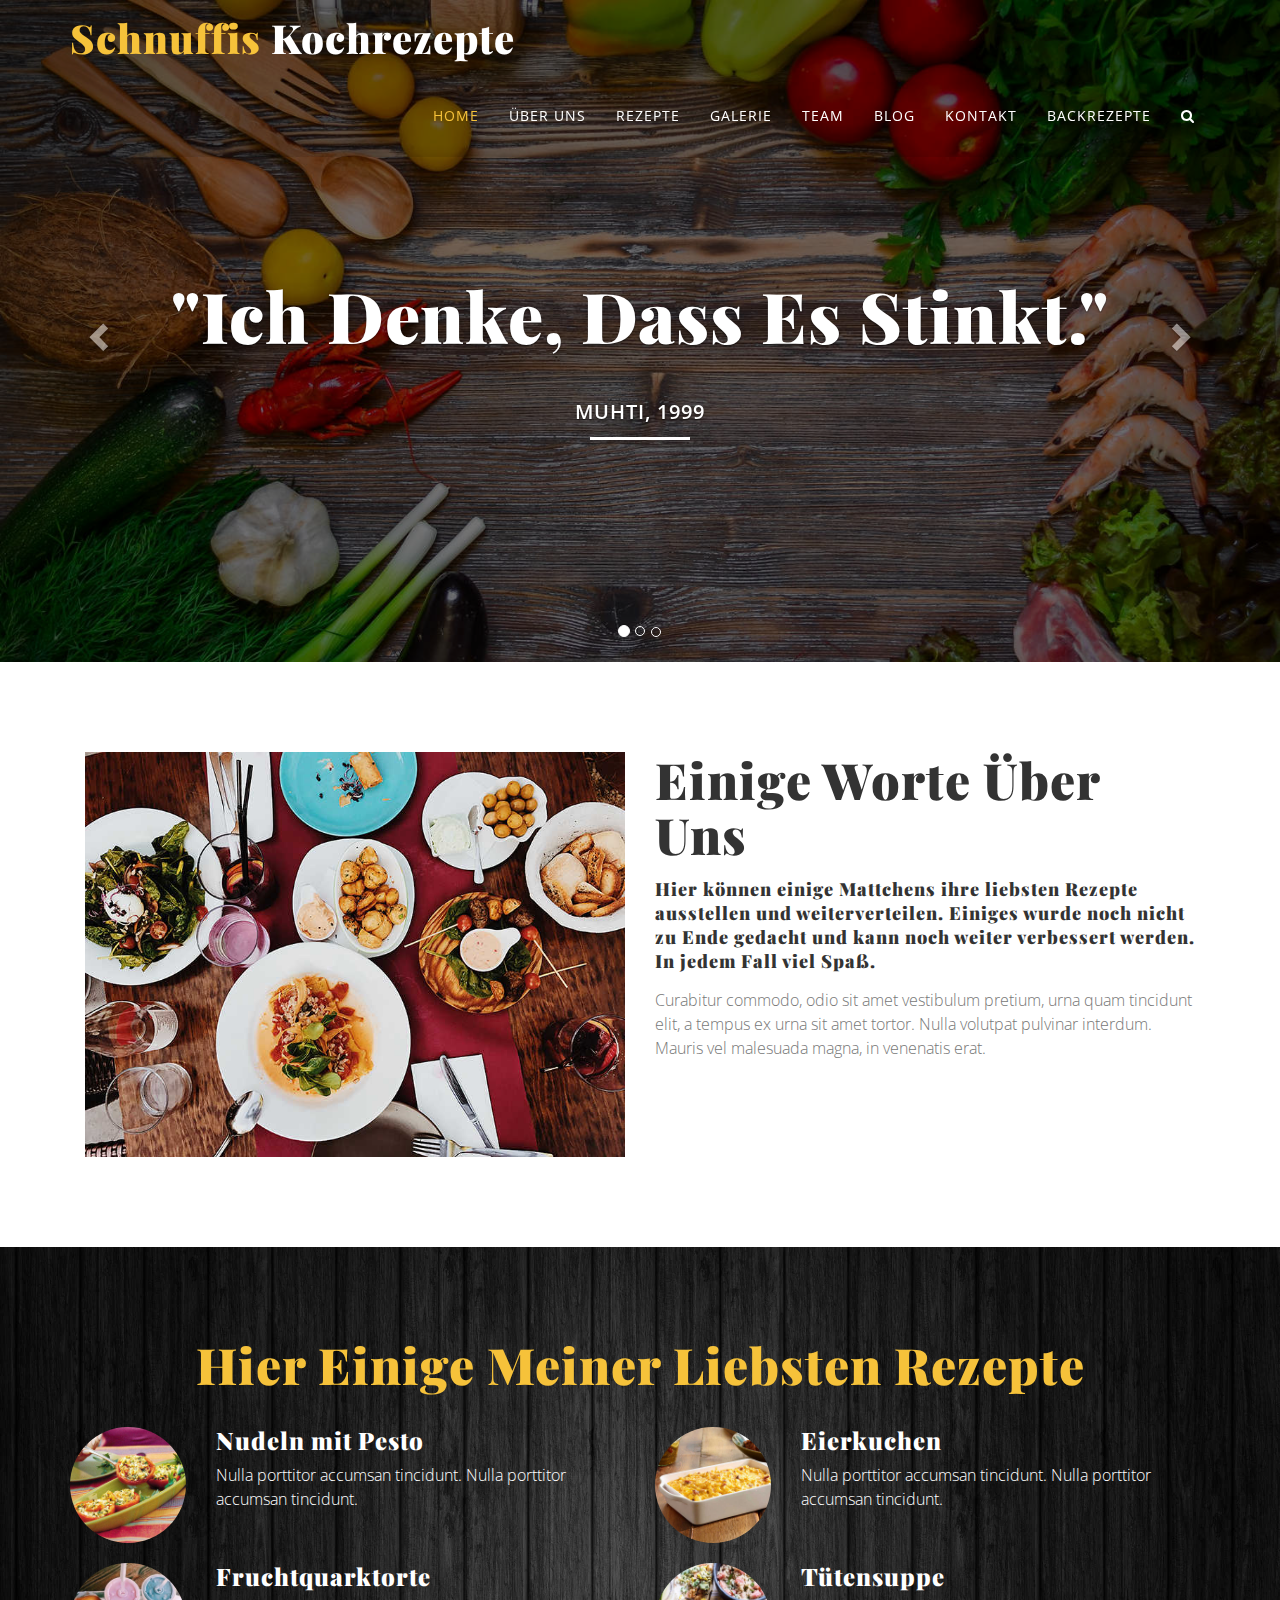
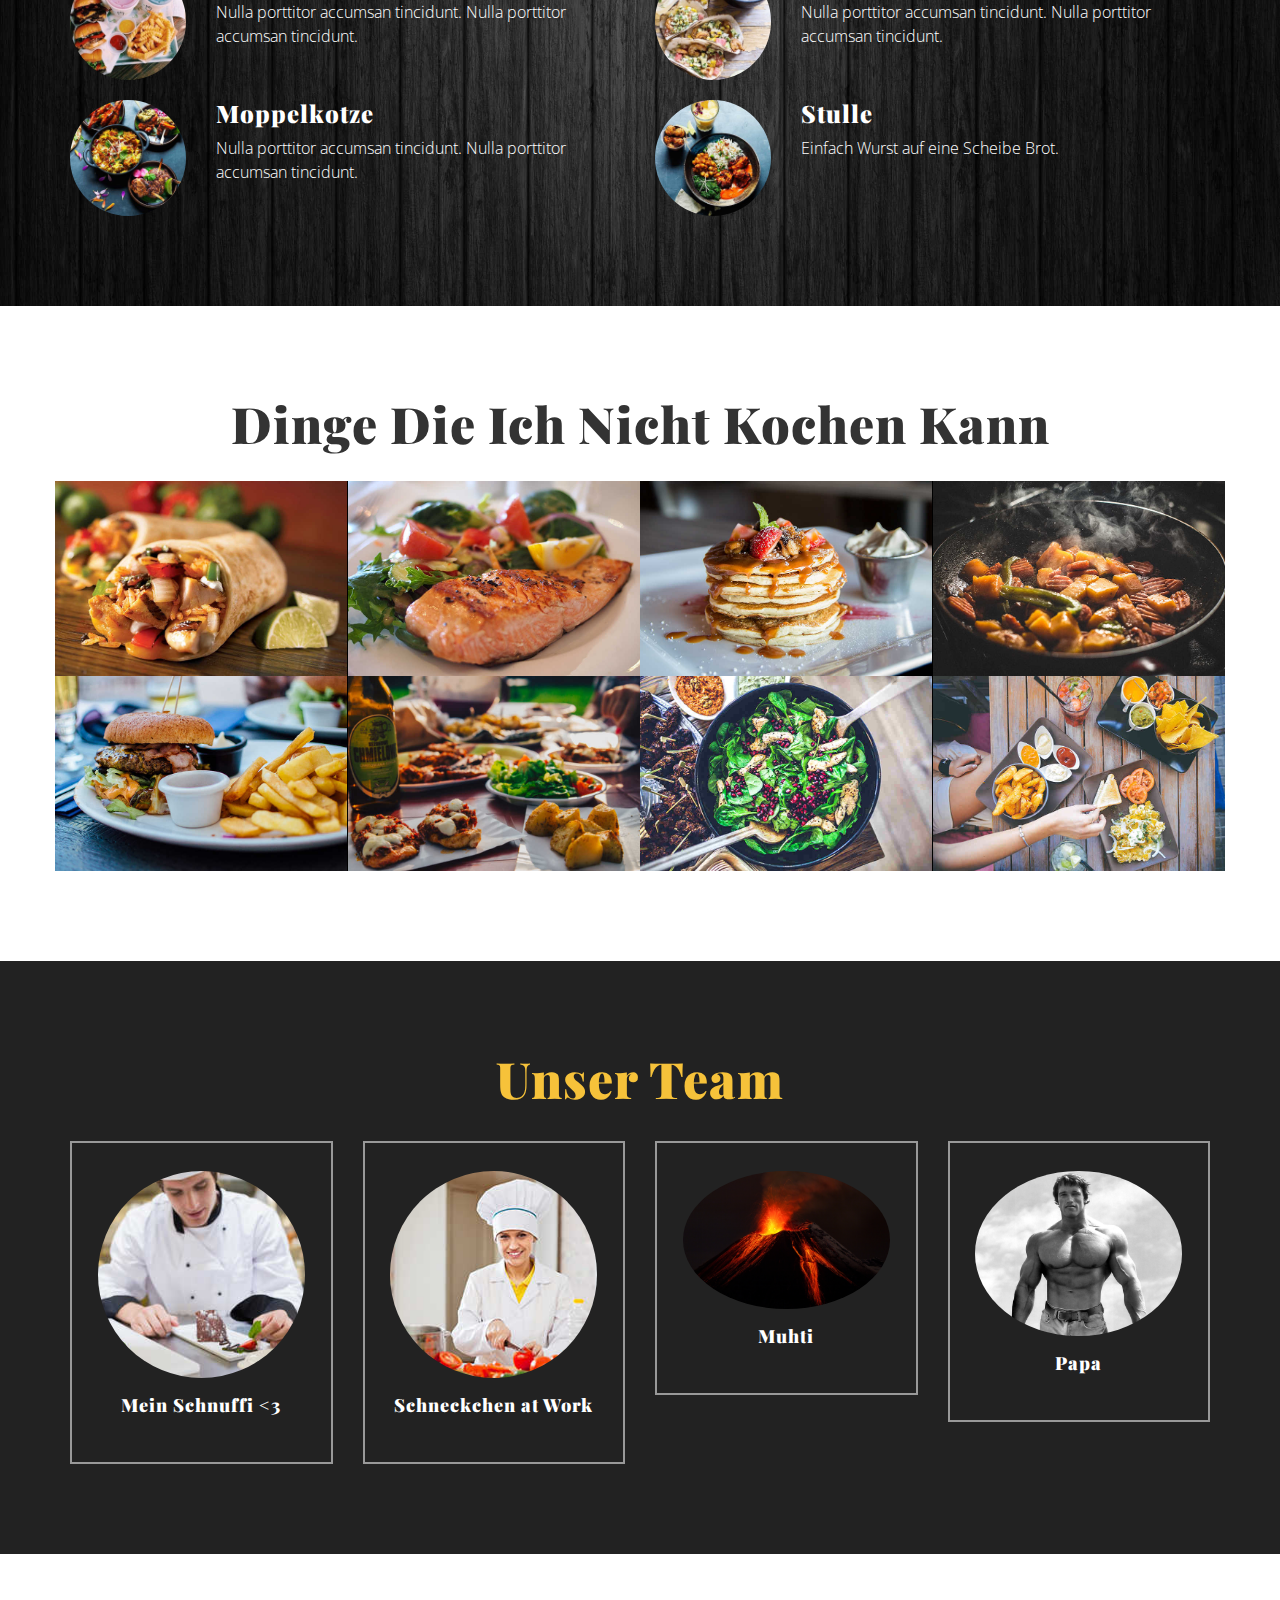
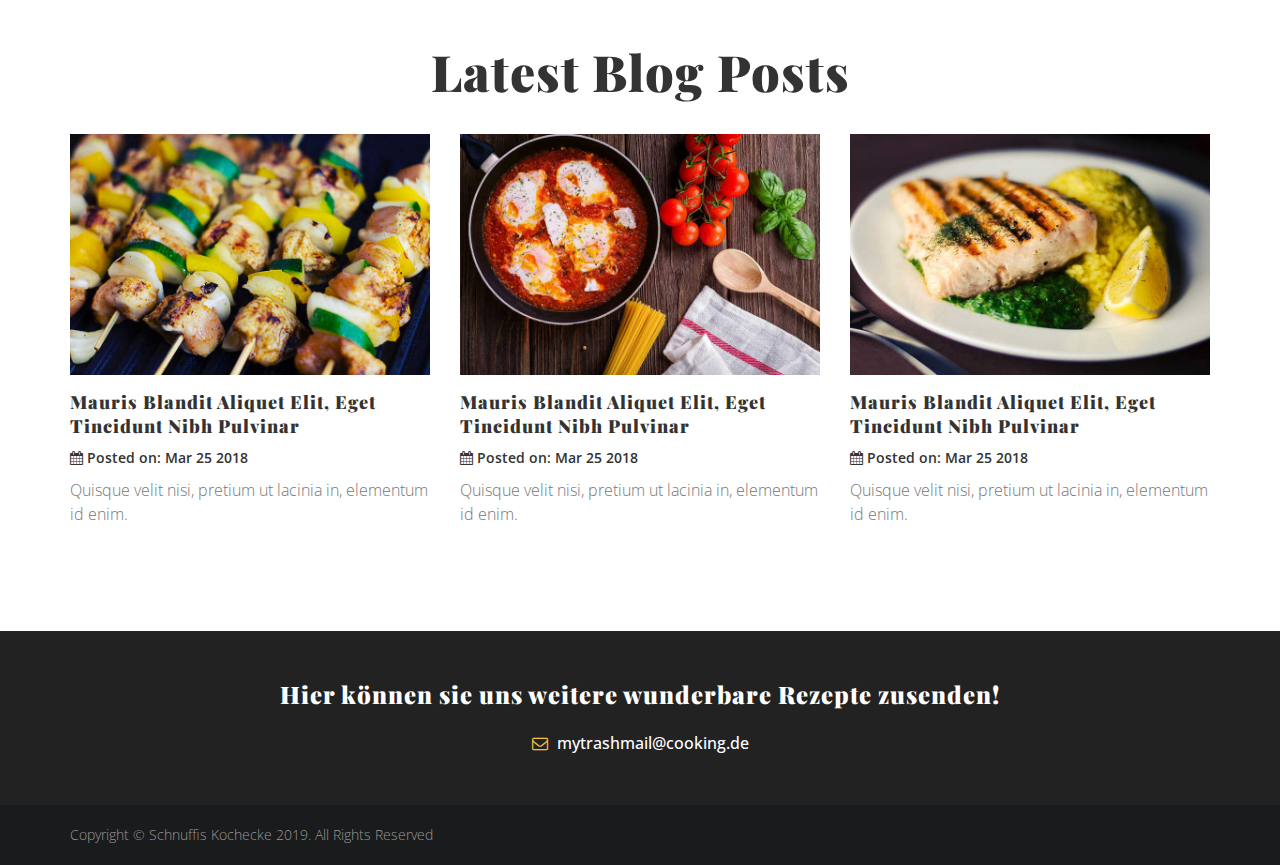
==== index.html @ 95355a42 "Added Backrezepte page" ====
<!--
Template Name: Cooking Master
Template URL: cooking-class-template-free-download-cooking-school-website
Title: Cooking class template free download for your cooking school website
Description: Cooking class template free download for your cooking school website. Explore the best cooking school website templates and showcase your cooking classes.
Keyword: cooking class template free, cooking website templates free download, recipe website template, food recipes website templates, bootstrap recipe template free
Author URI: https://bootstrapwebtemplates.com/
Tags: cooking recipes, cookbook, healthy cooking, cooking school, cooking classes, culinary school, culinary classes, cook school
License: Creative Commons Attribution 3.0 Unported
License URL: http://creativecommons.org/licenses/by/3.0
-->

<!doctype html>

    <head>
        <meta charset="utf-8">
        <meta http-equiv="X-UA-Compatible" content="IE=edge,chrome=1">
        <title>Schnuffis Kochrezepte</title>
        <meta name="description" content="">
        <meta name="viewport" content="width=device-width, initial-scale=1">
        <link rel="apple-touch-icon" href="apple-touch-icon.png">

        <!--Google fonts Link-->
        <link href="https://fonts.googleapis.com/css?family=Open+Sans:300,400,600,700,800|Playfair+Display:400,700,900" rel="stylesheet">

        <link rel="stylesheet" href="css/font-awesome.min.css">
        <link rel="stylesheet" href="css/bootstrap.min.css">

        <!--Theme custom css -->
        <link rel="stylesheet" href="css/style.css">

    </head>
    
    <body id="page-top">
        
        <nav id="mainNav" class="navbar navbar-default navbar-fixed-top">
        <div class="container">

            <div class="navbar-header">
                <button type="button" class="navbar-toggle collapsed" data-toggle="collapse" data-target="#bs-example-navbar-collapse-1">
                    <span class="sr-only">Toggle navigation</span> <i class="fa fa-bars"></i>
                </button>
                <a class="navbar-brand page-scroll" href="#page-top"><span>Schnuffis</span> Kochrezepte</a>
            </div>

            <div class="collapse navbar-collapse" id="bs-example-navbar-collapse-1">
                <ul class="nav navbar-nav navbar-right">
                    <li class="active"><a class="page-scroll" href="#home">Home</a></li>
                    <li><a class="page-scroll" href="#about">Über uns</a></li>
                    <li><a class="page-scroll" href="#recipes">Rezepte</a></li>
                    <li><a class="page-scroll" href="#gallery">Galerie</a></li>
                    <li><a class="page-scroll" href="#team">Team</a></li>
                    <li><a class="page-scroll" href="#blog">Blog</a></li>
                    <li><a class="page-scroll" href="#contact">Kontakt</a></li>
                    <li><a class="page-scroll" href="hinnerichs.com/Backrezepte">Backrezepte</a></li>
                    <li>
                        <a href="#"  data-toggle="dropdown" role="button" aria-haspopup="true" aria-expanded="false">
                            <span class="fa fa-search"></span></a>
                        <ul class="dropdown-menu search">
                            <li>
                                <form class="navbar-form" role="search">
                                    <div class="form-group">
                                        <input type="text" class="form-control" placeholder="Search">
                                    </div>
                                </form>
                            </li>
                        </ul>
                    </li>
                </ul>
            </div>
        </div>
    </nav>

    <section id="home" class="home">
        <div class="overlay">
            <div id="myCarousel" class="carousel slide" data-ride="carousel">
              <ol class="carousel-indicators">
                <li data-target="#myCarousel" data-slide-to="0" class="active"></li>
                <li data-target="#myCarousel" data-slide-to="1"></li>
                <li data-target="#myCarousel" data-slide-to="2"></li>
              </ol>

              <div class="carousel-inner">
                <div class="item active">
                  <div class="carousel-caption">
                    <h1 class="text-capitalize">"Ich denke, dass es stinkt."</h1>
                    <p class="text-uppercase">Muhti, 1999</p>
                  </div>
                </div>

                <div class="item">
                  <div class="carousel-caption">
                    <h1 class="text-capitalize">"Bist du dir da sicher?"</h1>
                    <p class="text-uppercase">Der Jüngere, 2005</p>
                  </div>
                </div>

                <div class="item">
                  <div class="carousel-caption">
                    <h1 class="text-capitalize">"Ja."</h1>
                    <p class="text-uppercase">Muhti, 2006</p>
                  </div>
                </div>
              </div>

              <a class="left carousel-control" href="#myCarousel" data-slide="prev">
                <span class="glyphicon glyphicon-chevron-left"></span>
                <span class="sr-only">Previous</span>
              </a>
              <a class="right carousel-control" href="#myCarousel" data-slide="next">
                <span class="glyphicon glyphicon-chevron-right"></span>
                <span class="sr-only">Next</span>
              </a>
            </div>   
        </div>
    </section>

    <section id="about" class="about bwt-90">
        <div class="container">
           <div class="col-md-6">
             <img src="images/about-img.jpg" class="img-responsive" >
           </div>
           <div class="col-md-6 bwt-offset-lg-top-0 bwt-offset-md-top-0 bwt-offset-xxs-top-30">
              <h1 class="title">Einige Worte über uns</h1> 
              <h4>Hier können einige Mattchens ihre liebsten Rezepte ausstellen und weiterverteilen. Einiges wurde noch nicht zu Ende gedacht und kann noch weiter verbessert werden. In jedem Fall viel Spaß.</h4>
              <p>Curabitur commodo, odio sit amet vestibulum pretium, urna quam tincidunt elit, a tempus ex urna sit amet tortor. Nulla volutpat pulvinar interdum. Mauris vel malesuada magna, in venenatis erat.</p>
           </div>
        </div>
    </section>
    
    <section id="recipes" class="recipes bwt-90">
        <div class="container text-center">
          <h1 class="title yellow">Hier einige meiner liebsten Rezepte</h1>
          <div class="row">
            <div class="col-sm-6 col-md-6 text-sm-left text-md-left text-lg-left bwt-offset-top-20">
              <div class="row">
                <div class="col-sm-4 col-md-3"><img src="images/recipes-1.jpg" class="img-responsive img-circle" ></div>
                <div class="col-sm-8 col-md-9">
                  <h3>Nudeln mit Pesto</h3>
                  <p>Nulla porttitor accumsan tincidunt. Nulla porttitor accumsan tincidunt.</p>
                </div>
              </div>
            </div>
            <div class="col-sm-6 col-md-6 text-sm-left text-md-left text-lg-left bwt-offset-top-20">
              <div class="row">
                <div class="col-sm-4 col-md-3"><img src="images/recipes-2.jpg" class="img-responsive img-circle" ></div>
                <div class="col-sm-8 col-md-9">
                  <h3>Eierkuchen</h3>
                  <p>Nulla porttitor accumsan tincidunt. Nulla porttitor accumsan tincidunt.</p>
                </div>
              </div>
            </div>
            <div class="col-sm-6 col-md-6 text-sm-left text-md-left text-lg-left bwt-offset-top-20">
              <div class="row">
                <div class="col-sm-4 col-md-3"><img src="images/recipes-3.jpg" class="img-responsive img-circle" ></div>
                <div class="col-sm-8 col-md-9">
                  <h3>Fruchtquarktorte</h3>
                  <p>Nulla porttitor accumsan tincidunt. Nulla porttitor accumsan tincidunt.</p>
                </div>
              </div>
            </div>
            <div class="col-sm-6 col-md-6 text-sm-left text-md-left text-lg-left bwt-offset-top-20">
              <div class="row">
                <div class="col-sm-4 col-md-3"><img src="images/recipes-4.jpg" class="img-responsive img-circle" ></div>
                <div class="col-sm-8 col-md-9">
                  <h3>Tütensuppe</h3>
                  <p>Nulla porttitor accumsan tincidunt. Nulla porttitor accumsan tincidunt.</p>
                </div>
              </div>
            </div>
            <div class="col-sm-6 col-md-6 text-sm-left text-md-left text-lg-left bwt-offset-top-20">
              <div class="row">
                <div class="col-sm-4 col-md-3"><img src="images/recipes-5.jpg" class="img-responsive img-circle" ></div>
                <div class="col-sm-8 col-md-9">
                  <h3>Moppelkotze</h3>
                  <p>Nulla porttitor accumsan tincidunt. Nulla porttitor accumsan tincidunt.</p>
                </div>
              </div>
            </div>
            <div class="col-sm-6 col-md-6 text-sm-left text-md-left text-lg-left bwt-offset-top-20">
              <div class="row">
                <div class="col-sm-4 col-md-3"><img src="images/recipes-6.jpg" class="img-responsive img-circle" ></div>
                <div class="col-sm-8 col-md-9">
                  <h3>Stulle</h3>
                  <p>Einfach Wurst auf eine Scheibe Brot.</p>
                </div>
              </div>
            </div>
          </div>
        </div>
    </section>

    <section id="gallery" class="gallery bwt-90">
        <div class="container text-center">
           <h1 class="title">Dinge die ich nicht kochen kann</h1>
           <div class="row bwt-offset-top-30">
             <div class="col-xs-6 col-sm-3 col-md-3">
               <div class="row bwt-relative">
                 <a href="images/gallery-1.jpg" rel="lightbox">
                   <img src="images/gallery-1.jpg" class="img-responsive" >
                   <i class="fa fa-search-plus bwt-center-absolute"></i>
                 </a>
               </div>
            </div>
             <div class="col-xs-6 col-sm-3 col-md-3">
               <div class="row bwt-relative">
                 <a href="images/gallery-2.jpg" rel="lightbox">
                   <img src="images/gallery-2.jpg" class="img-responsive" >
                   <i class="fa fa-search-plus bwt-center-absolute"></i>
                 </a>
               </div>
            </div>
             <div class="col-xs-6 col-sm-3 col-md-3">
               <div class="row bwt-relative">
                 <a href="images/gallery-3.jpg" rel="lightbox">
                   <img src="images/gallery-3.jpg" class="img-responsive" >
                   <i class="fa fa-search-plus bwt-center-absolute"></i>
                 </a>
               </div>
            </div>
             <div class="col-xs-6 col-sm-3 col-md-3">
               <div class="row bwt-relative">
                 <a href="images/gallery-4.jpg" rel="lightbox">
                   <img src="images/gallery-4.jpg" class="img-responsive" >
                   <i class="fa fa-search-plus bwt-center-absolute"></i>
                 </a>
               </div>
            </div>
             <div class="col-xs-6 col-sm-3 col-md-3">
               <div class="row bwt-relative">
                 <a href="images/gallery-5.jpg" rel="lightbox">
                   <img src="images/gallery-5.jpg" class="img-responsive" >
                   <i class="fa fa-search-plus bwt-center-absolute"></i>
                 </a>
               </div>
            </div>
             <div class="col-xs-6 col-sm-3 col-md-3">
               <div class="row bwt-relative">
                 <a href="images/gallery-6.jpg" rel="lightbox">
                   <img src="images/gallery-6.jpg" class="img-responsive" >
                   <i class="fa fa-search-plus bwt-center-absolute"></i>
                 </a>
               </div>
            </div>
             <div class="col-xs-6 col-sm-3 col-md-3">
               <div class="row bwt-relative">
                 <a href="images/gallery-7.jpg" rel="lightbox">
                   <img src="images/gallery-7.jpg" class="img-responsive" >
                   <i class="fa fa-search-plus bwt-center-absolute"></i>
                 </a>
               </div>
            </div>
             <div class="col-xs-6 col-sm-3 col-md-3">
               <div class="row bwt-relative">
                 <a href="images/gallery-8.jpg" rel="lightbox">
                   <img src="images/gallery-8.jpg" class="img-responsive" >
                   <i class="fa fa-search-plus bwt-center-absolute"></i>
                 </a>
               </div>
            </div>
           </div>
        </div>
    </section>

    <section id="team" class="team bwt-90">
      <div class="container text-center">
        <h1 class="title yellow">Unser Team</h1>
        <div class="row">
          <div class="col-sm-6 col-md-3 bwt-offset-top-20">
            <div class="teamgrid">
              <div class="image"><img src="images/chef-2.jpg" class="img-responsive img-circle" ></div>
              <h4>Mein Schnuffi <3</h4>
            </div>
          </div>
          <div class="col-sm-6 col-md-3 bwt-offset-top-20">
            <div class="teamgrid">
              <div class="image"><img src="images/chef-4.jpg" class="img-responsive img-circle" ></div>
              <h4>Schneckchen at Work</h4>
            </div>
          </div>
          <div class="col-sm-6 col-md-3 bwt-offset-top-20">
            <div class="teamgrid">
              <div class="image"><img src="images/Muhti.jpg" class="img-responsive img-circle" ></div>
              <h4>Muhti</h4>
            </div>
          </div>
          <div class="col-sm-6 col-md-3 bwt-offset-top-20">
            <div class="teamgrid">
              <div class="image"><img src="images/Papa.jpg" class="img-responsive img-circle" ></div>
              <h4>Papa</h4>
            </div>
          </div>
        </div>
      </div>
    </section>
    
    <section id="blog" class="blog bwt-90">
      <div class="container text-center">
        <h1 class="title">Latest Blog Posts</h1>
        <div class="row">
          <div class="col-sm-4 col-md-4 bwt-offset-top-20">
            <img src="images/blog-1.jpg" class="img-responsive" >
            <div class="info">
            <h4 class="text-capitalize">Mauris blandit aliquet elit, eget tincidunt nibh pulvinar</h4>
            <div class="date"><i class="fa fa-calendar"></i> Posted on: Mar 25 2018 </div>
            <p>Quisque velit nisi, pretium ut lacinia in, elementum id enim.</p>
            </div>
          </div>
          <div class="col-sm-4 col-md-4 bwt-offset-top-20">
            <img src="images/blog-2.jpg" class="img-responsive" >
            <div class="info">
            <h4 class="text-capitalize">Mauris blandit aliquet elit, eget tincidunt nibh pulvinar</h4>
            <div class="date"><i class="fa fa-calendar"></i> Posted on: Mar 25 2018 </div>
            <p>Quisque velit nisi, pretium ut lacinia in, elementum id enim.</p>
            </div>
          </div>
          <div class="col-sm-4 col-md-4 bwt-offset-top-20">
            <img src="images/blog-3.jpg" class="img-responsive" >
            <div class="info">
            <h4 class="text-capitalize">Mauris blandit aliquet elit, eget tincidunt nibh pulvinar</h4>
            <div class="date"><i class="fa fa-calendar"></i> Posted on: Mar 25 2018 </div>
            <p>Quisque velit nisi, pretium ut lacinia in, elementum id enim.</p>
            </div>
          </div>
        </div>
      </div>
    </section>
    
    <section class="bwt-footer bwt-50">
        <div class="container text-center">
            <h3>Hier können sie uns weitere wunderbare Rezepte zusenden!</h3>
            <div class="con">
                <span><i class="fa fa-envelope-o"></i> mytrashmail@cooking.de</span>
            </div>
        </div>
    </section>
    
    <section class="bwt-footer-copyright">
        <div class="container">
            <div class="row">
                <div class="col-md-6 copyright">
                <div class="left-text">Copyright &copy; Schnuffis Kochecke 2019. All Rights Reserved</div>
                </div>
            </div>
        </div>
    </section>
    
    <div class="scrollup">
        <a class="page-scroll" href="#page-top"><i class="fa fa-chevron-up"></i></a>
    </div>
    
  	<script src="js/jquery.min.js"></script>
    <script src="js/bootstrap.min.js"></script>
    <script src="js/jquery.easing.min.js"></script>
    <script src="js/jquery.lightbox.min.js"></script>
	
    </body>
</html>
---- css/style.css ----
/*
Template Name: Cooking Master
Template URL: cooking-class-template-free-download-cooking-school-website
Title: Cooking class template free download for your cooking school website
Description: Cooking class template free download for your cooking school website. Explore the best cooking school website templates and showcase your cooking classes.
Keyword: cooking class template free, cooking website templates free download, recipe website template, food recipes website templates, bootstrap recipe template free
Author URI: https://bootstrapwebtemplates.com/
Tags: cooking recipes, cookbook, healthy cooking, cooking school, cooking classes, culinary school, culinary classes, cook school
License: Creative Commons Attribution 3.0 Unported
License URL: http://creativecommons.org/licenses/by/3.0
*/

/*----*****---- << Table of Contents >> ----*****----*/
/*
01. NORMALIZE CSS
01. CSS RESET
02. GENERAL
03. FORMS & BUTTONS
04. NAVIGATION
05. SECTIONS PADDING TOP BOTTOM
06. SECTIONS PADDING TOP
07. SECTIONS PADDING BOTTOM
08. SECTIONS OFFSETS MARGIN TOP
09. RESPONSIVE TEXT ALIGN SYSTEM
10. RESPONSIVE PULLS SYSTEM
11. BOOTSTRAP GRID ADDONS FOR 5 COLUM
12. DIVIDERS AND SEPRATORS


/*! normalize.css v3.0.3 | MIT License | github.com/necolas/normalize.css */
html {
  font-family: sans-serif;
  -ms-text-size-adjust: 100%;
  -webkit-text-size-adjust: 100%;
}

body {
  margin: 0;
}

article,
aside,
details,
figcaption,
figure,
footer,
header,
hgroup,
main,
menu,
nav,
section,
summary {
  display: block;
}

audio,
canvas,
progress,
video {
  display: inline-block;
  vertical-align: baseline;
}

audio:not([controls]) {
  display: none;
  height: 0;
}

[hidden],
template {
  display: none;
}

a {
  background-color: transparent;
}

a:active,
a:hover {
  outline: 0;
}

abbr[title] {
  border-bottom: 1px dotted;
}

b,
strong {
  font-weight: bold;
}

dfn {
  font-style: italic;
}

h1 {
  font-size: 2em;
  margin: 0.67em 0;
}

mark {
  background: #ff0;
  color: #000;
}

small {
  font-size: 80%;
}

sub,
sup {
  font-size: 75%;
  line-height: 0;
  position: relative;
  vertical-align: baseline;
}

sup {
  top: -0.5em;
}

sub {
  bottom: -0.25em;
}

img {
  border: 0;
}

svg:not(:root) {
  overflow: hidden;
}

figure {
  margin: 1em 40px;
}

hr {
  box-sizing: content-box;
  height: 0;
}

pre {
  overflow: auto;
}

code,
kbd,
pre,
samp {
  font-family: monospace, monospace;
  font-size: 1em;
}

button,
input,
optgroup,
select,
textarea {
  color: inherit;
  font: inherit;
  margin: 0;
}

button {
  overflow: visible;
}

button,
select {
  text-transform: none;
}

button,
html input[type="button"],
input[type="reset"],
input[type="submit"] {
  -webkit-appearance: button;
  cursor: pointer;
}

button[disabled],
html input[disabled] {
  cursor: default;
}

button::-moz-focus-inner,
input::-moz-focus-inner {
  border: 0;
  padding: 0;
}

input {
  line-height: normal;
}

input[type="checkbox"],
input[type="radio"] {
  box-sizing: border-box;
  padding: 0;
}

input[type="number"]::-webkit-inner-spin-button,
input[type="number"]::-webkit-outer-spin-button {
  height: auto;
}

input[type="search"] {
  -webkit-appearance: textfield;
  box-sizing: content-box;
}

input[type="search"]::-webkit-search-cancel-button,
input[type="search"]::-webkit-search-decoration {
  -webkit-appearance: none;
}

html input[type="text"], html input[type="email"]{
  height: 45px;
  padding:0 10px;
  box-sizing:border-box;
  width:100%;
  color:#999;
}

fieldset {
  border: 1px solid #c0c0c0;
  margin: 0 2px;
  padding: 0.35em 0.625em 0.75em;
}

legend {
  border: 0;
  padding: 0;
}

textarea {
  overflow: auto;
  width:100%;
  color:#999;
  padding:10px 10px;
  border:none;
}

optgroup {
  font-weight: bold;
}

table {
  border-collapse: collapse;
  border-spacing: 0;
}

td,
th {
  padding: 0;
}

@media print {
  *,
  *:before,
  *:after {
    background: transparent !important;
    color: #000 !important;
    box-shadow: none !important;
    text-shadow: none !important;
  }
  a,
  a:visited {
    text-decoration: underline;
  }
  a[href]:after {
    content: " (" attr(href) ")";
  }
  abbr[title]:after {
    content: " (" attr(title) ")";
  }
  a[href^="#"]:after,
  a[href^="javascript:"]:after {
    content: "";
  }
  pre,
  blockquote {
    border: 1px solid #999;
    page-break-inside: avoid;
  }
  thead {
    display: table-header-group;
  }
  tr,
  img {
    page-break-inside: avoid;
  }
  img {
    max-width: 100% !important;
  }
  p,
  h2,
  h3 {
    orphans: 3;
    widows: 3;
  }
  h2,
  h3 {
    page-break-after: avoid;
  }
  .navbar {
    display: none;
  }
  .btn > .caret,
  .dropup > .btn > .caret {
    border-top-color: #000 !important;
  }
  .label {
    border: 1px solid #000;
  }
  .table {
    border-collapse: collapse !important;
  }
  .table td,
  .table th {
    background-color: #fff !important;
  }
  .table-bordered th,
  .table-bordered td {
    border: 1px solid #ddd !important;
  }
}

/*CSS RESET ------------------------------------------*/

* {margin: 0px; padding: 0px; box-sizing:border-box;}

html *:first-child {
  margin-top: 0;
}

html *:last-child {
  margin-bottom: 0;
}

a:hover,
a:focus {
  text-decoration: none;
  outline: none;
}

iframe {
  display: block;
}


/* GENERAL * -------------------------- */

body{
  margin:0;
  font-family: 'Open Sans', sans-serif;
  font-weight:300;
  overflow-x:hidden;
  color:#333;
  font-size:14px;
  
}
html,
body {
  height: 100%;
  width: 100%;
}
a {
  -webkit-transition: all 0.35s;
  -moz-transition: all 0.35s;
  transition: all 0.35s;
  color: #3498db;
}
a:hover,
a:focus {
  text-decoration:none;
}
h1,
h2,
h3,
h4,
h5,
h6 {
  font-family: 'Playfair Display', serif;
  font-weight: 900;
  letter-spacing: 1px;
}
p {
  font-size: 16px;
  line-height: 1.5;
  margin-bottom: 15px;
  color:#777;
}


/* FORMS & BUTTONS * -------------------------- */

textarea:focus,
input[type="text"]:focus,
input[type="password"]:focus,
input[type="datetime"]:focus,
input[type="datetime-local"]:focus,
input[type="date"]:focus,
input[type="month"]:focus,
input[type="time"]:focus,
input[type="week"]:focus,
input[type="number"]:focus,
input[type="email"]:focus,
input[type="url"]:focus,
input[type="search"]:focus,
input[type="tel"]:focus,
input[type="color"]:focus,
.uneditable-input:focus,
input:focus {   
  outline: none !important;
  -webkit-box-shadow: none !important;
  -moz-box-shadow: none !important;
  box-shadow: none !important;
}
input[type="text"],
input[type="password"],
input[type="datetime"],
input[type="datetime-local"],
input[type="date"],
input[type="month"],
input[type="time"],
input[type="week"],
input[type="number"],
input[type="email"],
input[type="url"],
input[type="search"],
input[type="tel"],
input[type="color"],
.uneditable-input {
  padding: 15px;
  line-height: 20px;
  height: 50px;
  border:1px solid #ccc;
}
textarea{
  padding: 15px;
  border:1px solid #ccc;
}

.btn {
  border-radius: 2px;
}
.btn-lg, .btn-group-lg>.btn {
    padding: 10px 30px;
    font-size: 16px;
    line-height: 1.7;
}
.btn-primary {
  background:#f6c23a;
  border-color:#e6b229;
  color:#000;
  font-weight:700;
}
.btn-primary:hover, .btn-primary:focus, .btn-primary:active{
  background:#111;
  border-color:#000;
  color:#fff;
}
.btn-rounded {
  border-radius: 5px;
}
.btn-round {
  border-radius: 15px;
}
.btn-ellipse {
  border-radius: 30px;
}

/* SECTIONS PADDING TOP BOTTOM ---------------------------------------------------------*/

.bwt-relative {
  position: relative;
  z-index: 1;
}
.bwt-cover {
  min-height: 100vh;
}
.bwt-left-absolute {
  z-index: 2;
  position: absolute;
  left:0;
  top:0;
}
.bwt-right-absolute {
  z-index: 2;
  position: absolute;
  right:0;
  top:0;
}
.bwt-center-absolute {
  z-index: 2;
  position: absolute;
  left: 50%;
  top: 50%;
  -webkit-transform: translate(-50%, -50%);
  transform: translate(-50%, -50%);
}

.bwt-0 {
  padding-top: 0;
  padding-bottom: 0;
}

.bwt-20 {
  padding-top: 20px;
  padding-bottom: 20px;
}

.bwt-30 {
  padding-top: 30px;
  padding-bottom: 30px;
}

.bwt-35 {
  padding-top: 35px;
  padding-bottom: 35px;
}

.bwt-40 {
  padding-top: 40px;
  padding-bottom: 40px;
}

.bwt-50 {
  padding-top: 50px;
  padding-bottom: 50px;
}

.bwt-60 {
  padding-top: 60px;
  padding-bottom: 60px;
}

.bwt-65 {
  padding-top: 65px;
  padding-bottom: 65px;
}

.bwt-70 {
  padding-top: 70px;
  padding-bottom: 70px;
}

.bwt-80 {
  padding-top: 80px;
  padding-bottom: 80px;
}

.bwt-85 {
  padding-top: 85px;
  padding-bottom: 85px;
}

.bwt-90 {
  padding-top: 90px;
  padding-bottom: 90px;
}

.bwt-95 {
  padding-top: 95px;
  padding-bottom: 95px;
}

.bwt-98 {
  padding-top: 98px;
  padding-bottom: 98px;
}

.bwt-110 {
  padding-top: 110px;
  padding-bottom: 110px;
}

.bwt-120 {
  padding-top: 120px;
  padding-bottom: 120px;
}

.bwt-140 {
  padding-top: 140px;
  padding-bottom: 140px;
}

.bwt-150 {
  padding-top: 150px;
  padding-bottom: 150px;
}

.bwt-165 {
  padding-top: 165px;
  padding-bottom: 165px;
}

.bwt-185 {
  padding-top: 185px;
  padding-bottom: 185px;
}

.bwt-205 {
  padding-top: 205px;
  padding-bottom: 205px;
}

.bwt-254 {
  padding-top: 254px;
  padding-bottom: 254px;
}

.bwt-350 {
  padding-top: 350px;
  padding-bottom: 350px;
}

@media (min-width: 480px) {
  .bwt-xs-0 {
    padding-top: 0;
    padding-bottom: 0;
  }
  .bwt-xs-20 {
    padding-top: 20px;
    padding-bottom: 20px;
  }
  .bwt-xs-30 {
    padding-top: 30px;
    padding-bottom: 30px;
  }
  .bwt-xs-35 {
    padding-top: 35px;
    padding-bottom: 35px;
  }
  .bwt-xs-40 {
    padding-top: 40px;
    padding-bottom: 40px;
  }
  .bwt-xs-50 {
    padding-top: 50px;
    padding-bottom: 50px;
  }
  .bwt-xs-60 {
    padding-top: 60px;
    padding-bottom: 60px;
  }
  .bwt-xs-65 {
    padding-top: 65px;
    padding-bottom: 65px;
  }
  .bwt-xs-70 {
    padding-top: 70px;
    padding-bottom: 70px;
  }
  .bwt-xs-80 {
    padding-top: 80px;
    padding-bottom: 80px;
  }
  .bwt-xs-85 {
    padding-top: 85px;
    padding-bottom: 85px;
  }
  .bwt-xs-90 {
    padding-top: 90px;
    padding-bottom: 90px;
  }
  .bwt-xs-95 {
    padding-top: 95px;
    padding-bottom: 95px;
  }
  .bwt-xs-98 {
    padding-top: 98px;
    padding-bottom: 98px;
  }
  .bwt-xs-110 {
    padding-top: 110px;
    padding-bottom: 110px;
  }
  .bwt-xs-120 {
    padding-top: 120px;
    padding-bottom: 120px;
  }
  .bwt-xs-140 {
    padding-top: 140px;
    padding-bottom: 140px;
  }
  .bwt-xs-150 {
    padding-top: 150px;
    padding-bottom: 150px;
  }
  .bwt-xs-165 {
    padding-top: 165px;
    padding-bottom: 165px;
  }
  .bwt-xs-185 {
    padding-top: 185px;
    padding-bottom: 185px;
  }
  .bwt-xs-205 {
    padding-top: 205px;
    padding-bottom: 205px;
  }
  .bwt-xs-254 {
    padding-top: 254px;
    padding-bottom: 254px;
  }
  .bwt-xs-350 {
    padding-top: 350px;
    padding-bottom: 350px;
  }
}

@media (min-width: 768px) {
  .bwt-sm-0 {
    padding-top: 0;
    padding-bottom: 0;
  }
  .bwt-sm-20 {
    padding-top: 20px;
    padding-bottom: 20px;
  }
  .bwt-sm-30 {
    padding-top: 30px;
    padding-bottom: 30px;
  }
  .bwt-sm-35 {
    padding-top: 35px;
    padding-bottom: 35px;
  }
  .bwt-sm-40 {
    padding-top: 40px;
    padding-bottom: 40px;
  }
  .bwt-sm-50 {
    padding-top: 50px;
    padding-bottom: 50px;
  }
  .bwt-sm-60 {
    padding-top: 60px;
    padding-bottom: 60px;
  }
  .bwt-sm-65 {
    padding-top: 65px;
    padding-bottom: 65px;
  }
  .bwt-sm-70 {
    padding-top: 70px;
    padding-bottom: 70px;
  }
  .bwt-sm-80 {
    padding-top: 80px;
    padding-bottom: 80px;
  }
  .bwt-sm-85 {
    padding-top: 85px;
    padding-bottom: 85px;
  }
  .bwt-sm-90 {
    padding-top: 90px;
    padding-bottom: 90px;
  }
  .bwt-sm-95 {
    padding-top: 95px;
    padding-bottom: 95px;
  }
  .bwt-sm-98 {
    padding-top: 98px;
    padding-bottom: 98px;
  }
  .bwt-sm-110 {
    padding-top: 110px;
    padding-bottom: 110px;
  }
  .bwt-sm-120 {
    padding-top: 120px;
    padding-bottom: 120px;
  }
  .bwt-sm-140 {
    padding-top: 140px;
    padding-bottom: 140px;
  }
  .bwt-sm-150 {
    padding-top: 150px;
    padding-bottom: 150px;
  }
  .bwt-sm-165 {
    padding-top: 165px;
    padding-bottom: 165px;
  }
  .bwt-sm-185 {
    padding-top: 185px;
    padding-bottom: 185px;
  }
  .bwt-sm-205 {
    padding-top: 205px;
    padding-bottom: 205px;
  }
  .bwt-sm-254 {
    padding-top: 254px;
    padding-bottom: 254px;
  }
  .bwt-sm-350 {
    padding-top: 350px;
    padding-bottom: 350px;
  }
}

@media (min-width: 992px) {
  .bwt-md-0 {
    padding-top: 0;
    padding-bottom: 0;
  }
  .bwt-md-20 {
    padding-top: 20px;
    padding-bottom: 20px;
  }
  .bwt-md-30 {
    padding-top: 30px;
    padding-bottom: 30px;
  }
  .bwt-md-35 {
    padding-top: 35px;
    padding-bottom: 35px;
  }
  .bwt-md-40 {
    padding-top: 40px;
    padding-bottom: 40px;
  }
  .bwt-md-50 {
    padding-top: 50px;
    padding-bottom: 50px;
  }
  .bwt-md-60 {
    padding-top: 60px;
    padding-bottom: 60px;
  }
  .bwt-md-65 {
    padding-top: 65px;
    padding-bottom: 65px;
  }
  .bwt-md-70 {
    padding-top: 70px;
    padding-bottom: 70px;
  }
  .bwt-md-80 {
    padding-top: 80px;
    padding-bottom: 80px;
  }
  .bwt-md-85 {
    padding-top: 85px;
    padding-bottom: 85px;
  }
  .bwt-md-90 {
    padding-top: 90px;
    padding-bottom: 90px;
  }
  .bwt-md-95 {
    padding-top: 95px;
    padding-bottom: 95px;
  }
  .bwt-md-98 {
    padding-top: 98px;
    padding-bottom: 98px;
  }
  .bwt-md-110 {
    padding-top: 110px;
    padding-bottom: 110px;
  }
  .bwt-md-120 {
    padding-top: 120px;
    padding-bottom: 120px;
  }
  .bwt-md-140 {
    padding-top: 140px;
    padding-bottom: 140px;
  }
  .bwt-md-150 {
    padding-top: 150px;
    padding-bottom: 150px;
  }
  .bwt-md-165 {
    padding-top: 165px;
    padding-bottom: 165px;
  }
  .bwt-md-185 {
    padding-top: 185px;
    padding-bottom: 185px;
  }
  .bwt-md-205 {
    padding-top: 205px;
    padding-bottom: 205px;
  }
  .bwt-md-254 {
    padding-top: 254px;
    padding-bottom: 254px;
  }
  .bwt-md-350 {
    padding-top: 350px;
    padding-bottom: 350px;
  }
}

@media (min-width: 1200px) {
  .bwt-lg-0 {
    padding-top: 0;
    padding-bottom: 0;
  }
  .bwt-lg-20 {
    padding-top: 20px;
    padding-bottom: 20px;
  }
  .bwt-lg-30 {
    padding-top: 30px;
    padding-bottom: 30px;
  }
  .bwt-lg-35 {
    padding-top: 35px;
    padding-bottom: 35px;
  }
  .bwt-lg-40 {
    padding-top: 40px;
    padding-bottom: 40px;
  }
  .bwt-lg-50 {
    padding-top: 50px;
    padding-bottom: 50px;
  }
  .bwt-lg-60 {
    padding-top: 60px;
    padding-bottom: 60px;
  }
  .bwt-lg-65 {
    padding-top: 65px;
    padding-bottom: 65px;
  }
  .bwt-lg-70 {
    padding-top: 70px;
    padding-bottom: 70px;
  }
  .bwt-lg-80 {
    padding-top: 80px;
    padding-bottom: 80px;
  }
  .bwt-lg-85 {
    padding-top: 85px;
    padding-bottom: 85px;
  }
  .bwt-lg-90 {
    padding-top: 90px;
    padding-bottom: 90px;
  }
  .bwt-lg-95 {
    padding-top: 95px;
    padding-bottom: 95px;
  }
  .bwt-lg-98 {
    padding-top: 98px;
    padding-bottom: 98px;
  }
  .bwt-lg-110 {
    padding-top: 110px;
    padding-bottom: 110px;
  }
  .bwt-lg-120 {
    padding-top: 120px;
    padding-bottom: 120px;
  }
  .bwt-lg-140 {
    padding-top: 140px;
    padding-bottom: 140px;
  }
  .bwt-lg-150 {
    padding-top: 150px;
    padding-bottom: 150px;
  }
  .bwt-lg-165 {
    padding-top: 165px;
    padding-bottom: 165px;
  }
  .bwt-lg-185 {
    padding-top: 185px;
    padding-bottom: 185px;
  }
  .bwt-lg-205 {
    padding-top: 205px;
    padding-bottom: 205px;
  }
  .bwt-lg-254 {
    padding-top: 254px;
    padding-bottom: 254px;
  }
  .bwt-lg-350 {
    padding-top: 350px;
    padding-bottom: 350px;
  }
}


/* SECTIONS PADDING TOP ---------------------------------------------------------*/

.bwt-top-0 {
  padding-top: 0;
}

.bwt-top-20 {
  padding-top: 20px;
}

.bwt-top-30 {
  padding-top: 30px;
}

.bwt-top-35 {
  padding-top: 35px;
}

.bwt-top-40 {
  padding-top: 40px;
}

.bwt-top-50 {
  padding-top: 50px;
}

.bwt-top-60 {
  padding-top: 60px;
}

.bwt-top-65 {
  padding-top: 65px;
}

.bwt-top-70 {
  padding-top: 70px;
}

.bwt-top-80 {
  padding-top: 80px;
}

.bwt-top-85 {
  padding-top: 85px;
}

.bwt-top-90 {
  padding-top: 90px;
}

.bwt-top-95 {
  padding-top: 95px;
}

.bwt-top-98 {
  padding-top: 98px;
}

.bwt-top-110 {
  padding-top: 110px;
}

.bwt-top-120 {
  padding-top: 120px;
}

.bwt-top-140 {
  padding-top: 140px;
}

.bwt-top-150 {
  padding-top: 150px;
}

.bwt-top-165 {
  padding-top: 165px;
}

.bwt-top-185 {
  padding-top: 185px;
}

.bwt-top-205 {
  padding-top: 205px;
}

.bwt-top-254 {
  padding-top: 254px;
}

.bwt-top-350 {
  padding-top: 350px;
}

@media (min-width: 480px) {
  .bwt-xs-top-0 {
    padding-top: 0;
  }
  .bwt-xs-top-20 {
    padding-top: 20px;
  }
  .bwt-xs-top-30 {
    padding-top: 30px;
  }
  .bwt-xs-top-35 {
    padding-top: 35px;
  }
  .bwt-xs-top-40 {
    padding-top: 40px;
  }
  .bwt-xs-top-50 {
    padding-top: 50px;
  }
  .bwt-xs-top-60 {
    padding-top: 60px;
  }
  .bwt-xs-top-65 {
    padding-top: 65px;
  }
  .bwt-xs-top-70 {
    padding-top: 70px;
  }
  .bwt-xs-top-80 {
    padding-top: 80px;
  }
  .bwt-xs-top-85 {
    padding-top: 85px;
  }
  .bwt-xs-top-90 {
    padding-top: 90px;
  }
  .bwt-xs-top-95 {
    padding-top: 95px;
  }
  .bwt-xs-top-98 {
    padding-top: 98px;
  }
  .bwt-xs-top-110 {
    padding-top: 110px;
  }
  .bwt-xs-top-120 {
    padding-top: 120px;
  }
  .bwt-xs-top-140 {
    padding-top: 140px;
  }
  .bwt-xs-top-150 {
    padding-top: 150px;
  }
  .bwt-xs-top-165 {
    padding-top: 165px;
  }
  .bwt-xs-top-185 {
    padding-top: 185px;
  }
  .bwt-xs-top-205 {
    padding-top: 205px;
  }
  .bwt-xs-top-254 {
    padding-top: 254px;
  }
  .bwt-xs-top-350 {
    padding-top: 350px;
  }
}

@media (min-width: 768px) {
  .bwt-sm-top-0 {
    padding-top: 0;
  }
  .bwt-sm-top-20 {
    padding-top: 20px;
  }
  .bwt-sm-top-30 {
    padding-top: 30px;
  }
  .bwt-sm-top-35 {
    padding-top: 35px;
  }
  .bwt-sm-top-40 {
    padding-top: 40px;
  }
  .bwt-sm-top-50 {
    padding-top: 50px;
  }
  .bwt-sm-top-60 {
    padding-top: 60px;
  }
  .bwt-sm-top-65 {
    padding-top: 65px;
  }
  .bwt-sm-top-70 {
    padding-top: 70px;
  }
  .bwt-sm-top-80 {
    padding-top: 80px;
  }
  .bwt-sm-top-85 {
    padding-top: 85px;
  }
  .bwt-sm-top-90 {
    padding-top: 90px;
  }
  .bwt-sm-top-95 {
    padding-top: 95px;
  }
  .bwt-sm-top-98 {
    padding-top: 98px;
  }
  .bwt-sm-top-110 {
    padding-top: 110px;
  }
  .bwt-sm-top-120 {
    padding-top: 120px;
  }
  .bwt-sm-top-140 {
    padding-top: 140px;
  }
  .bwt-sm-top-150 {
    padding-top: 150px;
  }
  .bwt-sm-top-165 {
    padding-top: 165px;
  }
  .bwt-sm-top-185 {
    padding-top: 185px;
  }
  .bwt-sm-top-205 {
    padding-top: 205px;
  }
  .bwt-sm-top-254 {
    padding-top: 254px;
  }
  .bwt-sm-top-350 {
    padding-top: 350px;
  }
}

@media (min-width: 992px) {
  .bwt-md-top-0 {
    padding-top: 0;
  }
  .bwt-md-top-20 {
    padding-top: 20px;
  }
  .bwt-md-top-30 {
    padding-top: 30px;
  }
  .bwt-md-top-35 {
    padding-top: 35px;
  }
  .bwt-md-top-40 {
    padding-top: 40px;
  }
  .bwt-md-top-50 {
    padding-top: 50px;
  }
  .bwt-md-top-60 {
    padding-top: 60px;
  }
  .bwt-md-top-65 {
    padding-top: 65px;
  }
  .bwt-md-top-70 {
    padding-top: 70px;
  }
  .bwt-md-top-80 {
    padding-top: 80px;
  }
  .bwt-md-top-85 {
    padding-top: 85px;
  }
  .bwt-md-top-90 {
    padding-top: 90px;
  }
  .bwt-md-top-95 {
    padding-top: 95px;
  }
  .bwt-md-top-98 {
    padding-top: 98px;
  }
  .bwt-md-top-110 {
    padding-top: 110px;
  }
  .bwt-md-top-120 {
    padding-top: 120px;
  }
  .bwt-md-top-140 {
    padding-top: 140px;
  }
  .bwt-md-top-150 {
    padding-top: 150px;
  }
  .bwt-md-top-165 {
    padding-top: 165px;
  }
  .bwt-md-top-185 {
    padding-top: 185px;
  }
  .bwt-md-top-205 {
    padding-top: 205px;
  }
  .bwt-md-top-254 {
    padding-top: 254px;
  }
  .bwt-md-top-350 {
    padding-top: 350px;
  }
}

@media (min-width: 1200px) {
  .bwt-lg-top-0 {
    padding-top: 0;
  }
  .bwt-lg-top-20 {
    padding-top: 20px;
  }
  .bwt-lg-top-30 {
    padding-top: 30px;
  }
  .bwt-lg-top-35 {
    padding-top: 35px;
  }
  .bwt-lg-top-40 {
    padding-top: 40px;
  }
  .bwt-lg-top-50 {
    padding-top: 50px;
  }
  .bwt-lg-top-60 {
    padding-top: 60px;
  }
  .bwt-lg-top-65 {
    padding-top: 65px;
  }
  .bwt-lg-top-70 {
    padding-top: 70px;
  }
  .bwt-lg-top-80 {
    padding-top: 80px;
  }
  .bwt-lg-top-85 {
    padding-top: 85px;
  }
  .bwt-lg-top-90 {
    padding-top: 90px;
  }
  .bwt-lg-top-95 {
    padding-top: 95px;
  }
  .bwt-lg-top-98 {
    padding-top: 98px;
  }
  .bwt-lg-top-110 {
    padding-top: 110px;
  }
  .bwt-lg-top-120 {
    padding-top: 120px;
  }
  .bwt-lg-top-140 {
    padding-top: 140px;
  }
  .bwt-lg-top-150 {
    padding-top: 150px;
  }
  .bwt-lg-top-165 {
    padding-top: 165px;
  }
  .bwt-lg-top-185 {
    padding-top: 185px;
  }
  .bwt-lg-top-205 {
    padding-top: 205px;
  }
  .bwt-lg-top-254 {
    padding-top: 254px;
  }
  .bwt-lg-top-350 {
    padding-top: 350px;
  }
}


/* SECTIONS PADDING BOTTOM ---------------------------------------------------------*/

.bwt-bottom-0 {
  padding-bottom: 0;
}

.bwt-bottom-20 {
  padding-bottom: 20px;
}

.bwt-bottom-30 {
  padding-bottom: 30px;
}

.bwt-bottom-35 {
  padding-bottom: 35px;
}

.bwt-bottom-40 {
  padding-bottom: 40px;
}

.bwt-bottom-50 {
  padding-bottom: 50px;
}

.bwt-bottom-60 {
  padding-bottom: 60px;
}

.bwt-bottom-65 {
  padding-bottom: 65px;
}

.bwt-bottom-70 {
  padding-bottom: 70px;
}

.bwt-bottom-80 {
  padding-bottom: 80px;
}

.bwt-bottom-85 {
  padding-bottom: 85px;
}

.bwt-bottom-90 {
  padding-bottom: 90px;
}

.bwt-bottom-95 {
  padding-bottom: 95px;
}

.bwt-bottom-98 {
  padding-bottom: 98px;
}

.bwt-bottom-110 {
  padding-bottom: 110px;
}

.bwt-bottom-120 {
  padding-bottom: 120px;
}

.bwt-bottom-140 {
  padding-bottom: 140px;
}

.bwt-bottom-150 {
  padding-bottom: 150px;
}

.bwt-bottom-165 {
  padding-bottom: 165px;
}

.bwt-bottom-185 {
  padding-bottom: 185px;
}

.bwt-bottom-205 {
  padding-bottom: 205px;
}

.bwt-bottom-254 {
  padding-bottom: 254px;
}

.bwt-bottom-350 {
  padding-bottom: 350px;
}

@media (min-width: 480px) {
  .bwt-xs-bottom-0 {
    padding-bottom: 0;
  }
  .bwt-xs-bottom-20 {
    padding-bottom: 20px;
  }
  .bwt-xs-bottom-30 {
    padding-bottom: 30px;
  }
  .bwt-xs-bottom-35 {
    padding-bottom: 35px;
  }
  .bwt-xs-bottom-40 {
    padding-bottom: 40px;
  }
  .bwt-xs-bottom-50 {
    padding-bottom: 50px;
  }
  .bwt-xs-bottom-60 {
    padding-bottom: 60px;
  }
  .bwt-xs-bottom-65 {
    padding-bottom: 65px;
  }
  .bwt-xs-bottom-70 {
    padding-bottom: 70px;
  }
  .bwt-xs-bottom-80 {
    padding-bottom: 80px;
  }
  .bwt-xs-bottom-85 {
    padding-bottom: 85px;
  }
  .bwt-xs-bottom-90 {
    padding-bottom: 90px;
  }
  .bwt-xs-bottom-95 {
    padding-bottom: 95px;
  }
  .bwt-xs-bottom-98 {
    padding-bottom: 98px;
  }
  .bwt-xs-bottom-110 {
    padding-bottom: 110px;
  }
  .bwt-xs-bottom-120 {
    padding-bottom: 120px;
  }
  .bwt-xs-bottom-140 {
    padding-bottom: 140px;
  }
  .bwt-xs-bottom-150 {
    padding-bottom: 150px;
  }
  .bwt-xs-bottom-165 {
    padding-bottom: 165px;
  }
  .bwt-xs-bottom-185 {
    padding-bottom: 185px;
  }
  .bwt-xs-bottom-205 {
    padding-bottom: 205px;
  }
  .bwt-xs-bottom-254 {
    padding-bottom: 254px;
  }
  .bwt-xs-bottom-350 {
    padding-bottom: 350px;
  }
}

@media (min-width: 768px) {
  .bwt-sm-bottom-0 {
    padding-bottom: 0;
  }
  .bwt-sm-bottom-20 {
    padding-bottom: 20px;
  }
  .bwt-sm-bottom-30 {
    padding-bottom: 30px;
  }
  .bwt-sm-bottom-35 {
    padding-bottom: 35px;
  }
  .bwt-sm-bottom-40 {
    padding-bottom: 40px;
  }
  .bwt-sm-bottom-50 {
    padding-bottom: 50px;
  }
  .bwt-sm-bottom-60 {
    padding-bottom: 60px;
  }
  .bwt-sm-bottom-65 {
    padding-bottom: 65px;
  }
  .bwt-sm-bottom-70 {
    padding-bottom: 70px;
  }
  .bwt-sm-bottom-80 {
    padding-bottom: 80px;
  }
  .bwt-sm-bottom-85 {
    padding-bottom: 85px;
  }
  .bwt-sm-bottom-90 {
    padding-bottom: 90px;
  }
  .bwt-sm-bottom-95 {
    padding-bottom: 95px;
  }
  .bwt-sm-bottom-98 {
    padding-bottom: 98px;
  }
  .bwt-sm-bottom-110 {
    padding-bottom: 110px;
  }
  .bwt-sm-bottom-120 {
    padding-bottom: 120px;
  }
  .bwt-sm-bottom-140 {
    padding-bottom: 140px;
  }
  .bwt-sm-bottom-150 {
    padding-bottom: 150px;
  }
  .bwt-sm-bottom-165 {
    padding-bottom: 165px;
  }
  .bwt-sm-bottom-185 {
    padding-bottom: 185px;
  }
  .bwt-sm-bottom-205 {
    padding-bottom: 205px;
  }
  .bwt-sm-bottom-254 {
    padding-bottom: 254px;
  }
  .bwt-sm-bottom-350 {
    padding-bottom: 350px;
  }
}

@media (min-width: 992px) {
  .bwt-md-bottom-0 {
    padding-bottom: 0;
  }
  .bwt-md-bottom-20 {
    padding-bottom: 20px;
  }
  .bwt-md-bottom-30 {
    padding-bottom: 30px;
  }
  .bwt-md-bottom-35 {
    padding-bottom: 35px;
  }
  .bwt-md-bottom-40 {
    padding-bottom: 40px;
  }
  .bwt-md-bottom-50 {
    padding-bottom: 50px;
  }
  .bwt-md-bottom-60 {
    padding-bottom: 60px;
  }
  .bwt-md-bottom-65 {
    padding-bottom: 65px;
  }
  .bwt-md-bottom-70 {
    padding-bottom: 70px;
  }
  .bwt-md-bottom-80 {
    padding-bottom: 80px;
  }
  .bwt-md-bottom-85 {
    padding-bottom: 85px;
  }
  .bwt-md-bottom-90 {
    padding-bottom: 90px;
  }
  .bwt-md-bottom-95 {
    padding-bottom: 95px;
  }
  .bwt-md-bottom-98 {
    padding-bottom: 98px;
  }
  .bwt-md-bottom-110 {
    padding-bottom: 110px;
  }
  .bwt-md-bottom-120 {
    padding-bottom: 120px;
  }
  .bwt-md-bottom-140 {
    padding-bottom: 140px;
  }
  .bwt-md-bottom-150 {
    padding-bottom: 150px;
  }
  .bwt-md-bottom-165 {
    padding-bottom: 165px;
  }
  .bwt-md-bottom-185 {
    padding-bottom: 185px;
  }
  .bwt-md-bottom-205 {
    padding-bottom: 205px;
  }
  .bwt-md-bottom-254 {
    padding-bottom: 254px;
  }
  .bwt-md-bottom-350 {
    padding-bottom: 350px;
  }
}

@media (min-width: 1200px) {
  .bwt-lg-bottom-0 {
    padding-bottom: 0;
  }
  .bwt-lg-bottom-20 {
    padding-bottom: 20px;
  }
  .bwt-lg-bottom-30 {
    padding-bottom: 30px;
  }
  .bwt-lg-bottom-35 {
    padding-bottom: 35px;
  }
  .bwt-lg-bottom-40 {
    padding-bottom: 40px;
  }
  .bwt-lg-bottom-50 {
    padding-bottom: 50px;
  }
  .bwt-lg-bottom-60 {
    padding-bottom: 60px;
  }
  .bwt-lg-bottom-65 {
    padding-bottom: 65px;
  }
  .bwt-lg-bottom-70 {
    padding-bottom: 70px;
  }
  .bwt-lg-bottom-80 {
    padding-bottom: 80px;
  }
  .bwt-lg-bottom-85 {
    padding-bottom: 85px;
  }
  .bwt-lg-bottom-90 {
    padding-bottom: 90px;
  }
  .bwt-lg-bottom-95 {
    padding-bottom: 95px;
  }
  .bwt-lg-bottom-98 {
    padding-bottom: 98px;
  }
  .bwt-lg-bottom-110 {
    padding-bottom: 110px;
  }
  .bwt-lg-bottom-120 {
    padding-bottom: 120px;
  }
  .bwt-lg-bottom-140 {
    padding-bottom: 140px;
  }
  .bwt-lg-bottom-150 {
    padding-bottom: 150px;
  }
  .bwt-lg-bottom-165 {
    padding-bottom: 165px;
  }
  .bwt-lg-bottom-185 {
    padding-bottom: 185px;
  }
  .bwt-lg-bottom-205 {
    padding-bottom: 205px;
  }
  .bwt-lg-bottom-254 {
    padding-bottom: 254px;
  }
  .bwt-lg-bottom-350 {
    padding-bottom: 350px;
  }
}


/* SECTIONS OFFSETS MARGIN TOP ---------------------------------------------------------*/

.bwt-offset-top-0 {
  margin-top: 0;
}

.bwt-offset-top-5 {
  margin-top: 5px;
}

.bwt-offset-top-10 {
  margin-top: 10px;
}

.bwt-offset-top-12 {
  margin-top: 12px;
}

.bwt-offset-top-15 {
  margin-top: 15px;
}

.bwt-offset-top-20 {
  margin-top: 20px;
}

.bwt-offset-top-25 {
  margin-top: 25px;
}

.bwt-offset-top-30 {
  margin-top: 30px;
}

.bwt-offset-top-33 {
  margin-top: 33px;
}

.bwt-offset-top-40 {
  margin-top: 40px;
}

.bwt-offset-top-45 {
  margin-top: 45px;
}

.bwt-offset-top-50 {
  margin-top: 50px;
}

.bwt-offset-top-55 {
  margin-top: 55px;
}

.bwt-offset-top-60 {
  margin-top: 60px;
}

.bwt-offset-top-65 {
  margin-top: 65px;
}

.bwt-offset-top-70 {
  margin-top: 70px;
}

.bwt-offset-top-75 {
  margin-top: 75px;
}

.bwt-offset-top-80 {
  margin-top: 80px;
}

.bwt-offset-top-85 {
  margin-top: 85px;
}

.bwt-offset-top-87 {
  margin-top: 87px;
}

.bwt-offset-top-90 {
  margin-top: 90px;
}

.bwt-offset-top-95 {
  margin-top: 95px;
}

.bwt-offset-top-100 {
  margin-top: 100px;
}

.bwt-offset-top-110 {
  margin-top: 110px;
}

.bwt-offset-top-124 {
  margin-top: 124px;
}

.bwt-offset-top-145 {
  margin-top: 145px;
}

.bwt-offset-top-155 {
  margin-top: 155px;
}
@media (min-width:320px) {
.bwt-offset-xxs-top-70 {
    margin-top: 70px;
}
.bwt-offset-xxs-top-30 {
    margin-top: 30px;
}
}
@media (min-width: 480px) {
  .bwt-offset-xs-top-0 {
    margin-top: 0;
  }
  .bwt-offset-xs-top-5 {
    margin-top: 5px;
  }
  .bwt-offset-xs-top-10 {
    margin-top: 10px;
  }
  .bwt-offset-xs-top-12 {
    margin-top: 12px;
  }
  .bwt-offset-xs-top-15 {
    margin-top: 15px;
  }
  .bwt-offset-xs-top-20 {
    margin-top: 20px;
  }
  .bwt-offset-xs-top-25 {
    margin-top: 25px;
  }
  .bwt-offset-xs-top-30 {
    margin-top: 30px;
  }
  .bwt-offset-xs-top-33 {
    margin-top: 33px;
  }
  .bwt-offset-xs-top-40 {
    margin-top: 40px;
  }
  .bwt-offset-xs-top-45 {
    margin-top: 45px;
  }
  .bwt-offset-xs-top-50 {
    margin-top: 50px;
  }
  .bwt-offset-xs-top-55 {
    margin-top: 55px;
  }
  .bwt-offset-xs-top-60 {
    margin-top: 60px;
  }
  .bwt-offset-xs-top-65 {
    margin-top: 65px;
  }
  .bwt-offset-xs-top-70 {
    margin-top: 70px;
  }
  .bwt-offset-xs-top-75 {
    margin-top: 75px;
  }
  .bwt-offset-xs-top-80 {
    margin-top: 80px;
  }
  .bwt-offset-xs-top-85 {
    margin-top: 85px;
  }
  .bwt-offset-xs-top-87 {
    margin-top: 87px;
  }
  .bwt-offset-xs-top-90 {
    margin-top: 90px;
  }
  .bwt-offset-xs-top-95 {
    margin-top: 95px;
  }
  .bwt-offset-xs-top-100 {
    margin-top: 100px;
  }
  .bwt-offset-xs-top-110 {
    margin-top: 110px;
  }
  .bwt-offset-xs-top-124 {
    margin-top: 124px;
  }
  .bwt-offset-xs-top-145 {
    margin-top: 145px;
  }
  .bwt-offset-xs-top-155 {
    margin-top: 155px;
  }
}

@media (min-width: 768px) {
  .bwt-offset-sm-top-0 {
    margin-top: 0;
  }
  .bwt-offset-sm-top-5 {
    margin-top: 5px;
  }
  .bwt-offset-sm-top-10 {
    margin-top: 10px;
  }
  .bwt-offset-sm-top-12 {
    margin-top: 12px;
  }
  .bwt-offset-sm-top-15 {
    margin-top: 15px;
  }
  .bwt-offset-sm-top-20 {
    margin-top: 20px;
  }
  .bwt-offset-sm-top-25 {
    margin-top: 25px;
  }
  .bwt-offset-sm-top-30 {
    margin-top: 30px;
  }
  .bwt-offset-sm-top-33 {
    margin-top: 33px;
  }
  .bwt-offset-sm-top-40 {
    margin-top: 40px;
  }
  .bwt-offset-sm-top-45 {
    margin-top: 45px;
  }
  .bwt-offset-sm-top-50 {
    margin-top: 50px;
  }
  .bwt-offset-sm-top-55 {
    margin-top: 55px;
  }
  .bwt-offset-sm-top-60 {
    margin-top: 60px;
  }
  .bwt-offset-sm-top-65 {
    margin-top: 65px;
  }
  .bwt-offset-sm-top-70 {
    margin-top: 70px;
  }
  .bwt-offset-sm-top-75 {
    margin-top: 75px;
  }
  .bwt-offset-sm-top-80 {
    margin-top: 80px;
  }
  .bwt-offset-sm-top-85 {
    margin-top: 85px;
  }
  .bwt-offset-sm-top-87 {
    margin-top: 87px;
  }
  .bwt-offset-sm-top-90 {
    margin-top: 90px;
  }
  .bwt-offset-sm-top-95 {
    margin-top: 95px;
  }
  .bwt-offset-sm-top-100 {
    margin-top: 100px;
  }
  .bwt-offset-sm-top-110 {
    margin-top: 110px;
  }
  .bwt-offset-sm-top-124 {
    margin-top: 124px;
  }
  .bwt-offset-sm-top-145 {
    margin-top: 145px;
  }
  .bwt-offset-sm-top-155 {
    margin-top: 155px;
  }
}

@media (min-width: 992px) {
  .bwt-offset-md-top-0 {
    margin-top: 0;
  }
  .bwt-offset-md-top-5 {
    margin-top: 5px;
  }
  .bwt-offset-md-top-10 {
    margin-top: 10px;
  }
  .bwt-offset-md-top-12 {
    margin-top: 12px;
  }
  .bwt-offset-md-top-15 {
    margin-top: 15px;
  }
  .bwt-offset-md-top-20 {
    margin-top: 20px;
  }
  .bwt-offset-md-top-25 {
    margin-top: 25px;
  }
  .bwt-offset-md-top-30 {
    margin-top: 30px;
  }
  .bwt-offset-md-top-33 {
    margin-top: 33px;
  }
  .bwt-offset-md-top-40 {
    margin-top: 40px;
  }
  .bwt-offset-md-top-45 {
    margin-top: 45px;
  }
  .bwt-offset-md-top-50 {
    margin-top: 50px;
  }
  .bwt-offset-md-top-55 {
    margin-top: 55px;
  }
  .bwt-offset-md-top-60 {
    margin-top: 60px;
  }
  .bwt-offset-md-top-65 {
    margin-top: 65px;
  }
  .bwt-offset-md-top-70 {
    margin-top: 70px;
  }
  .bwt-offset-md-top-75 {
    margin-top: 75px;
  }
  .bwt-offset-md-top-80 {
    margin-top: 80px;
  }
  .bwt-offset-md-top-85 {
    margin-top: 85px;
  }
  .bwt-offset-md-top-87 {
    margin-top: 87px;
  }
  .bwt-offset-md-top-90 {
    margin-top: 90px;
  }
  .bwt-offset-md-top-95 {
    margin-top: 95px;
  }
  .bwt-offset-md-top-100 {
    margin-top: 100px;
  }
  .bwt-offset-md-top-110 {
    margin-top: 110px;
  }
  .bwt-offset-md-top-124 {
    margin-top: 124px;
  }
  .bwt-offset-md-top-145 {
    margin-top: 145px;
  }
  .bwt-offset-md-top-155 {
    margin-top: 155px;
  }
}

@media (min-width: 1200px) {
  .bwt-offset-lg-top-0 {
    margin-top: 0;
  }
  .bwt-offset-lg-top-5 {
    margin-top: 5px;
  }
  .bwt-offset-lg-top-10 {
    margin-top: 10px;
  }
  .bwt-offset-lg-top-12 {
    margin-top: 12px;
  }
  .bwt-offset-lg-top-15 {
    margin-top: 15px;
  }
  .bwt-offset-lg-top-20 {
    margin-top: 20px;
  }
  .bwt-offset-lg-top-25 {
    margin-top: 25px;
  }
  .bwt-offset-lg-top-30 {
    margin-top: 30px;
  }
  .bwt-offset-lg-top-33 {
    margin-top: 33px;
  }
  .bwt-offset-lg-top-40 {
    margin-top: 40px;
  }
  .bwt-offset-lg-top-45 {
    margin-top: 45px;
  }
  .bwt-offset-lg-top-50 {
    margin-top: 50px;
  }
  .bwt-offset-lg-top-55 {
    margin-top: 55px;
  }
  .bwt-offset-lg-top-60 {
    margin-top: 60px;
  }
  .bwt-offset-lg-top-65 {
    margin-top: 65px;
  }
  .bwt-offset-lg-top-70 {
    margin-top: 70px;
  }
  .bwt-offset-lg-top-75 {
    margin-top: 75px;
  }
  .bwt-offset-lg-top-80 {
    margin-top: 80px;
  }
  .bwt-offset-lg-top-85 {
    margin-top: 85px;
  }
  .bwt-offset-lg-top-87 {
    margin-top: 87px;
  }
  .bwt-offset-lg-top-90 {
    margin-top: 90px;
  }
  .bwt-offset-lg-top-95 {
    margin-top: 95px;
  }
  .bwt-offset-lg-top-100 {
    margin-top: 100px;
  }
  .bwt-offset-lg-top-110 {
    margin-top: 110px;
  }
  .bwt-offset-lg-top-124 {
    margin-top: 124px;
  }
  .bwt-offset-lg-top-145 {
    margin-top: 145px;
  }
  .bwt-offset-lg-top-155 {
    margin-top: 155px;
  }
}


/*RESPONSIVE TEXT ALIGN SYSTEM */

@media (min-width: 480px) {
  .text-xs-left {
    text-align: left;
  }
  .text-xs-center {
    text-align: center;
  }
  .text-xs-right {
    text-align: right;
  }
  .text-xs-justify {
    text-align: justify;
  }
  .text-xs-nowrap {
    white-space: nowrap;
  }
  .text-xs-normal {
    white-space: normal;
  }
}

@media (min-width: 768px) {
  .text-sm-left {
    text-align: left;
  }
  .text-sm-center {
    text-align: center;
  }
  .text-sm-right {
    text-align: right;
  }
  .text-sm-justify {
    text-align: justify;
  }
  .text-sm-nowrap {
    white-space: nowrap;
  }
  .text-sm-normal {
    white-space: normal;
  }
}

@media (min-width: 992px) {
  .text-md-left {
    text-align: left;
  }
  .text-md-center {
    text-align: center;
  }
  .text-md-right {
    text-align: right;
  }
  .text-md-justify {
    text-align: justify;
  }
  .text-md-nowrap {
    white-space: nowrap;
  }
  .text-md-normal {
    white-space: normal;
  }
}

@media (min-width: 1200px) {
  .text-lg-left {
    text-align: left;
  }
  .text-lg-center {
    text-align: center;
  }
  .text-lg-right {
    text-align: right;
  }
  .text-lg-justify {
    text-align: justify;
  }
  .text-lg-nowrap {
    white-space: nowrap;
  }
  .text-lg-normal {
    white-space: normal;
  }
}


/* RESPONSIVE PULLS SYSTEM */

.pull-base {
  float: none;
}

@media (min-width: 480px) {
  .pull-xs-left {
    float: left;
  }
  img.pull-xs-left {
    padding-right: 28px;
  }
  .pull-xs-base {
    float: none;
  }
  .pull-xs-right {
    float: right;
  }
  img.pull-xs-right {
    padding-left: 28px;
  }
}

@media (min-width: 768px) {
  .pull-sm-left {
    float: left;
  }
  img.pull-sm-left {
    padding-right: 28px;
  }
  .pull-sm-base {
    float: none;
  }
  .pull-sm-right {
    float: right;
  }
  img.pull-sm-right {
    padding-left: 28px;
  }
}

@media (min-width: 992px) {
  .pull-md-left {
    float: left;
  }
  img.pull-md-left {
    padding-right: 28px;
  }
  .pull-md-base {
    float: none;
  }
  .pull-md-right {
    float: right;
  }
  img.pull-md-right {
    padding-left: 28px;
  }
}

@media (min-width: 1200px) {
  .pull-lg-left {
    float: left;
  }
  img.pull-lg-left {
    padding-right: 28px;
  }
  .pull-lg-base {
    float: none;
  }
  .pull-lg-right {
    float: right;
  }
  img.pull-lg-right {
    padding-left: 28px;
  }
}


/** BOOTSTRAP GRID ADDONS FOR 5 COLUM */

.col-xs-1-5 {
  width: 20%;
}

@media (min-width: 768px) {
  .col-sm-1-5 {
    width: 20%;
  }
}

@media (min-width: 992px) {
  .col-md-1-5 {
    width: 20%;
  }
}

@media (min-width: 1200px) {
  .col-lg-1-5 {
    width: 20%;
  }
}

.row-narrow {
  margin-left: -5px;
  margin-right: -5px;
}

.row-narrow > [class*="col"] {
  padding-left: 5px;
  padding-right: 5px;
}

.row-condensed {
  margin-left: 0;
  margin-right: 0;
}

.row-condensed > [class*="col"] {
  padding-left: 0;
  padding-right: 0;
}


/** DIVIDERS AND SEPRATORS */

.hr {
  height: 1px;
  padding: 0px;
  margin-top: 21px;
  margin-bottom: 21px;
  background: #f5f5f5;
  border: none;
}

.hr-dashed {
  height: 0;
  border-bottom: 1px dashed #b7b7b7;
  background-color: transparent;
}

.hr-gradient {
  background: white;
  background: -moz-linear-gradient(left, white 0%, #b7b7b7 50%, white 100%);
  background: -webkit-gradient(left top, right top, color-stop(0%, white), color-stop(50%, #b7b7b7), color-stop(100%, white));
  background: -webkit-linear-gradient(left, white 0%, #b7b7b7 50%, white 100%);
  background: -o-linear-gradient(left, white 0%, #b7b7b7 50%, white 100%);
  background: -ms-linear-gradient(left, white 0%, #b7b7b7 50%, white 100%);
  background: linear-gradient(to right, white 0%, #b7b7b7 50%, white 100%);
}

.text-subline {
  position: relative;
  height: 1px;
  padding: 0;
  background: #d0d0d0;
  border: none;
}

.text-subline:before {
  content: '';
  position: absolute;
  top: 0;
  left: 0;
  height: 1px;
  width: 40px;
  background: #209ed9;
}

.divider {
  width: 40px;
  height: 2px;
  padding: 0;
  margin: 21px auto 21px;
  background: #b7b7b7;
  border: none;
}

.divider-vertical {
  width: 2px;
  height: 20px;
  background: #b7b7b7;
}

.divider-sm {
  width: 30px;
}

.divider-lg {
  width: 70px;
  height: 3px;
}

.hr-auto {
  margin-left: auto;
  margin-right: auto;
}

@media (min-width: 480px) {
  .hr-xs-auto {
    margin-left: auto;
    margin-right: auto;
  }
}

@media (min-width: 768px) {
  .hr-sm-auto {
    margin-left: auto;
    margin-right: auto;
  }
}

@media (min-width: 992px) {
  .hr-md-auto {
    margin-left: auto;
    margin-right: auto;
  }
}

@media (min-width: 1200px) {
  .hr-lg-auto {
    margin-left: auto;
    margin-right: auto;
  }
}

.hr-left-0 {
  margin-left: 0;
}

@media (min-width: 480px) {
  .hr-xs-left-0 {
    margin-left: 0;
  }
}

@media (min-width: 768px) {
  .hr-sm-left-0 {
    margin-left: 0;
  }
}

@media (min-width: 992px) {
  .hr-md-left-0 {
    margin-left: 0;
  }
}

@media (min-width: 1200px) {
  .hr-lg-left-0 {
    margin-left: 0;
  }
}

.hr-right-0 {
  margin-right: 0;
}

@media (min-width: 480px) {
  .hr-xs-right-0 {
    margin-right: 0;
  }
}

@media (min-width: 768px) {
  .hr-sm-right-0 {
    margin-right: 0;
  }
}

@media (min-width: 992px) {
  .hr-md-right-0 {
    margin-right: 0;
  }
}

@media (min-width: 1200px) {
  .hr-lg-right-0 {
    margin-right: 0;
  }
}

/* NAVIGATION* -------------------------- */

.navbar-default {
  background-color: rgba(0,0,0,.1);
  border-color: transparent;
  -webkit-transition: all 0.35s;
  -moz-transition: all 0.35s;
  transition: all 0.35s;
  font-weight: 200;
  letter-spacing: 1px;
}
.navbar-default .nav{
  margin:15px 0;
}
.navbar-default .navbar-header .navbar-brand {
  letter-spacing: 1px;
  color: #fff;
  font-weight:900;
  font-size:40px;
  line-height: 50px;
  height: auto;
  font-family: 'Playfair Display', serif;
  padding: 13px 15px;
}
.navbar-default .navbar-header .navbar-brand span{
  color: #f6c23a;
}
.navbar-default .navbar-header .navbar-toggle {
  font-size: 12px;
  color: #222222;
  padding: 8px 10px;
  background:#fff;
}
.navbar-default .nav > li > a {
  text-transform: uppercase;
  letter-spacing: 1px;
  font-size: 14px;
  font-weight: 400;
}
.navbar-default .nav > li > a:hover,
.navbar-default .nav > li > a:focus {
  color: #f6c23a;
}
.navbar-default .nav > li.active > a,
.navbar-default .nav > li.active > a:focus {
  color: #f6c23a !important;
  background-color: transparent;
}
.navbar-default .nav > li.active > a:hover,
.navbar-default .nav > li.active > a:focus:hover {
  background-color: transparent;
}
.navbar-default .nav > li > a,
.navbar-default .nav > li > a:focus {
    color: rgba(255, 255, 255, 1);
}
.navbar-default .navbar-nav>.open>a, .navbar-default .navbar-nav>.open>a:hover, .navbar-default .navbar-nav>.open>a:focus {
    color: #f6c23a;
    background-color: transparent;
}
.navbar-default.affix {
    background-color: #1A1B1C;
    border-color: rgba(34, 34, 34, 0.1);
}
.navbar-default.affix .nav{
   margin:15px 0;
}
.navbar-default.affix .navbar-header .navbar-brand {
  color: #fff;
  line-height: 50px;
  font-size: 40px;
}
.navbar-default.affix .nav > li > a,
.navbar-default.affix .nav > li > a:focus {
    color: #fff;
}
.navbar-default.affix .nav > li > a:hover,
.navbar-default.affix .nav > li > a:focus:hover {
    color: #f6c23a;
}
.search{
	padding:0;
	top:66px;
	border:0;
	background-color:transparent;
}
.search li form{
	padding:0;
}

/* TITLES* -------------------------- */

.title{
    font-size: 50px;
    text-transform: capitalize;
    margin-bottom: 15px;
}
.title-inverse{
	color:#fff;
}
.yellow{
	color:#f6c23a;
}

/* HOME SECTION* -------------------------- */

.home{
    background: url(../images/banner-bg.jpg) no-repeat center top;
    background-size: cover;
}
.home .overlay {
    background-color: rgba(0, 0, 0, .55);
    width: 100%;
}
.home .overlay .item{
    height:662px;
}
.home .overlay .carousel-caption {
    bottom: 31%;
    right: 10%;
    left: 10%;
}
.home .overlay .carousel-caption h1{
    font-size: 70px;
    font-weight: 900;
    line-height: 70px;
    margin-top: 0;
}
.home .overlay .carousel-caption p{
    font-size: 20px;
    font-weight: 600;
    letter-spacing: 1px;
    position: relative;
    color: #fff;
}
.home .overlay .carousel-caption p:after{
    content: '';
    position: absolute;
    left: 50%;
    top: 40px;
    width: 100px;
    height: 3px;
    background: #fff;
    margin-left: -50px;
}

.carousel-indicators {
    bottom: 10px;
}

/* ABOUT SECTION* -------------------------- */

.about h4{
    margin: 15px 0;
    line-height: 24px;
}

/* RECIPES SECTION* -------------------------- */

.recipes {
	background:url(../images/recipies-bg.jpg) no-repeat center;
	background-size:100%;
	color:#fff;
} 
.recipes .bwt-offset-top-20 {
	margin-top:20px;
}
.recipes p {
	color:#fff;
}

/* GALLERY SECTION* -------------------------- */

.gallery .bwt-relative{
	background:#000;
	overflow:hidden;
}
.gallery .bwt-relative img{
	transition: all 0.35s;
}
.gallery i{
	color:#f6c23a;
	font-size:0px;
	transition: all 0.35s;
}
.gallery .bwt-relative:hover img{
	opacity:0.3;
	transform:scale(1.1);
}
.gallery .bwt-relative:hover i{
	font-size:50px;
}

/* TEAM SECTION* -------------------------- */	

.team {
	background:#222222;
	color:#fff;
}
.team .bwt-offset-top-20 {
	margin-top:20px;
}
.team .teamgrid {
    padding: 2em 1em;
    border: 2px solid #999;
    position: relative;
}
.team .teamgrid {
    padding: 2em 1em;
    border: 2px solid #999;
    position: relative;
}
.team .teamgrid .image {
	width:90%;
	margin:0 auto;
}
.team h4{
	margin:1em 0;
}
.team p {
	color:#fff;
}
.team .social-icon {
    position: absolute;
    background: #0b0c11;
    padding: 10px;
    padding-bottom: 5px;
    bottom: -9%;
    left: 15%;
}
.team .social-icon .social-button{
	display: inline-block;
    width: 32px;
    height: 32px;
    margin: 0 3px;
    line-height: 32px;
    text-align: center;
    position: relative;
    overflow: hidden;
    opacity: .99;
	color: #f6c23a;
	transition: all 0.35s;
}
.team .social-icon .social-button:hover {
	transform:scale(1.5);
}

/* BLOG SECTION* -------------------------- */	

.blog .bwt-offset-top-20 {
	margin-top:20px;
}
.blog .info {
	padding:15px 0;
	text-align:left;
}
.blog .info h4{
	line-height:24px;
}
.blog .info .date{
	margin-bottom:10px;
	font-weight:600;
	font-size:14px;
}

/* MAP SECTION* -------------------------- */

.google-maps {
	position: relative;
	padding-bottom:30%;
	height: 0;
	overflow: hidden;
}
.google-maps p{
	font-size:14px;
	margin-bottom:0;
}
.google-maps #map {
	position: absolute;
	top: 0;
	left: 0;
	width: 100% !important;
	height: 100% !important;
}

/* CONTACT SECTION* -------------------------- */	

.contact {
	background:#f2f2f2;
}
.contact .bwt-offset-top-20 {
	margin-top:20px;
}

/* FOOTER SECTION* -------------------------- */	

.bwt-footer { 
	background:#222; 
	color: #fff; 
}
.bwt-footer .form-box{ 
	position:relative;
	margin:25px auto;
	width:75%;
}
.bwt-footer .form-box input{ 
	border-radius:25px;
	padding-left:20px;
	padding-right:20px;
}
.bwt-footer .form-box input[type="submit"]{ 
	padding:8px 30px;
	position:absolute;
	right:-1px;
	top:0;
}
.bwt-footer .social {
	margin:20px 0 0 0;
}
.bwt-footer .social i {
	color: #fff;
	font-size: 16px;
	display: inline-block;
	width: 40px;
	height: 40px;
	text-align: center;
	line-height: 40px;
	border-radius: 0px;
	margin:0 5px;
}
.facebook{
	background:#006699;
}
.twitter{
	background:#52a5e9;
}
.google{
	background:#d62221;
}
.linked{
	background:#006699;
}
.youtube{
	background:#ee1c1b;
}
.bwt-footer .con {
	margin-top:25px;
	font-size:16px;
	font-weight:500;
}
.bwt-footer .con span{
	display:inline-block;
	margin:0 50px;
}
.bwt-footer .con span i{
	color:#f6c23a;
	margin-right:5px;
}
.bwt-footer-copyright { 
    font-size:14px; 
	background:#1a1b1c; 
	color: #999; 
	padding:10px 0; 
	line-height:20px;
}
.bwt-footer-copyright .left-text{ 
   text-align:left; margin:10px 0;
}
.bwt-footer-copyright .right-text{ 
   text-align:right; margin:10px 0;
}
.bwt-footer-copyright a{ 
   color:#f6c23a;
}

/* SCROLL TO TOP BUTTON* -------------------------- */

.scrollup {
	right:25px;
	bottom:10px;
	position:fixed;
	background:#f6c23a;
	width:30px;
	height:30px;
	border-radius:50%;
	text-align:center;
	line-height:28px;
	display:none;
}
.scrollup i{
	color:#000;
}

@media (max-width: 1024px) {
.nav>li>a {
    padding: 10px 10px;
}
.navbar-default .nav {
    margin: 20px 0;
}
.navbar-default.affix .nav {
    margin: 20px 0;
}
.home .overlay .carousel-caption h1 {
    font-size: 60px;
    line-height: 60px;
}
.title {
    font-size: 40px;
    text-transform: capitalize;
}
.about h4 {
    font-size: 16px;
}
p {
    font-size: 14px;
}
.team .social-icon {
    left: 6%;
}
.bwt-footer .con span {
    margin: 0 20px;
}
.home .overlay .item {
    height: 500px;
}
.home .overlay .carousel-caption {
    bottom: 26%;
}
}

@media (max-width: 768px) {	
.navbar-default .navbar-header .navbar-toggle {
    margin-top: 20px !important;
}
.collapse.in {
	background:#1A1B1C;
}
.home .overlay .carousel-caption h1 {
    font-size: 40px;
    line-height: 40px;
}
.home .overlay .item {
    height: 450px;
}
.home .overlay .carousel-caption {
    bottom: 30%;
}
.recipes {
    background-size: cover;
}
.team .social-icon {
    left: 23%;
	z-index: 1;
}
.blog .info h4 {
    line-height: 24px;
    font-size: 18px;
}
.google-maps {
    position: relative;
    padding-bottom: 40%;
    height: 0;
    overflow: hidden;
}
.bwt-footer .con span {
    margin: 10px 0;
    display: block;
}
.bwt-footer-copyright .left-text {
    text-align: center;
    margin: 10px 0;
}
.bwt-footer-copyright .right-text {
    text-align: center;
    margin: 10px 0;
}
}

@media (max-width: 640px) {	
.home .overlay .item {
    height: 400px;
}
.home .overlay .carousel-caption h1 {
    font-size: 36px;
    line-height: 40px;
}
.recipes img {
	width:200px;
	margin:0 auto 15px auto;
}
.team .teamgrid .image {
    width: 40%;
    margin: 0 auto;
}
.team .social-icon {
    left: 35%;
    z-index: 1;
}
}

@media (max-width: 480px) {	
.home .overlay .carousel-caption p {
    font-size: 14px;
	margin-bottom:20px;
}
.home .overlay .carousel-caption p:after {
	top: 30px
}
.home .overlay .carousel-caption h1 {
    font-size: 30px;
    line-height: 34px;
}
.home .overlay .item {
    height: 350px;
}
.title {
    font-size: 30px;
}
.team .social-icon {
    left: 29%;
    z-index: 1;
}
.google-maps {
    padding-bottom: 50%;
}
}

@media (max-width: 360px) {	
.navbar-default .navbar-header .navbar-brand {
    letter-spacing:0px;
    font-size: 30px;
}
.navbar-default.affix .navbar-header .navbar-brand {
    line-height: 50px;
    font-size: 30px;
}
.home .overlay .carousel-caption p {
    font-size: 12px;
    letter-spacing: 0;
}
.home .overlay .carousel-caption p:after {
	top: 25px
}
.home .overlay .carousel-caption h1 {
    font-size: 20px;
    line-height: 24px;
}
.home .overlay .item {
    height: 300px;
}
.title {
    font-size: 26px;
}
.team .teamgrid .image {
    width: 80%;
    margin: 0 auto;
}
.team .social-icon {
    left: 20%;
    z-index: 1;
}
.bwt-footer .form-box {
    margin: 25px 0;
    width: 100%;
}
}
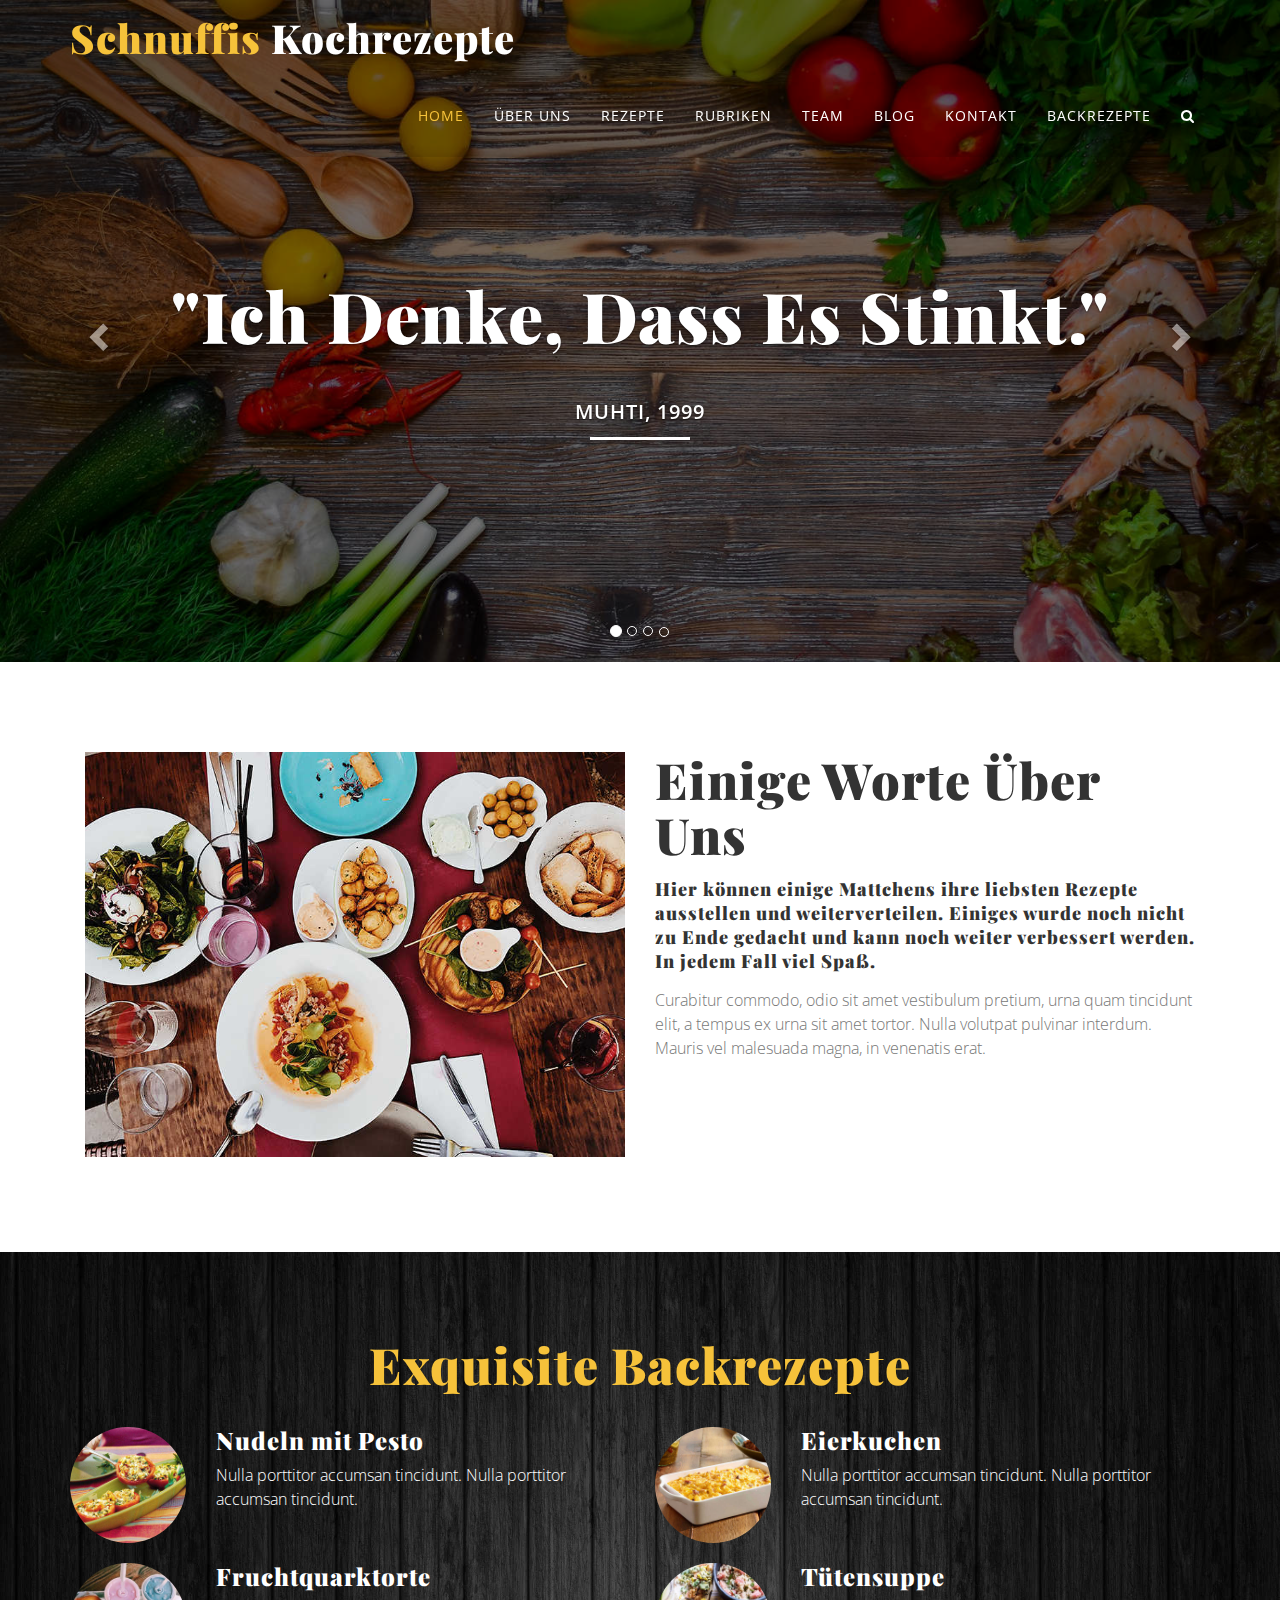
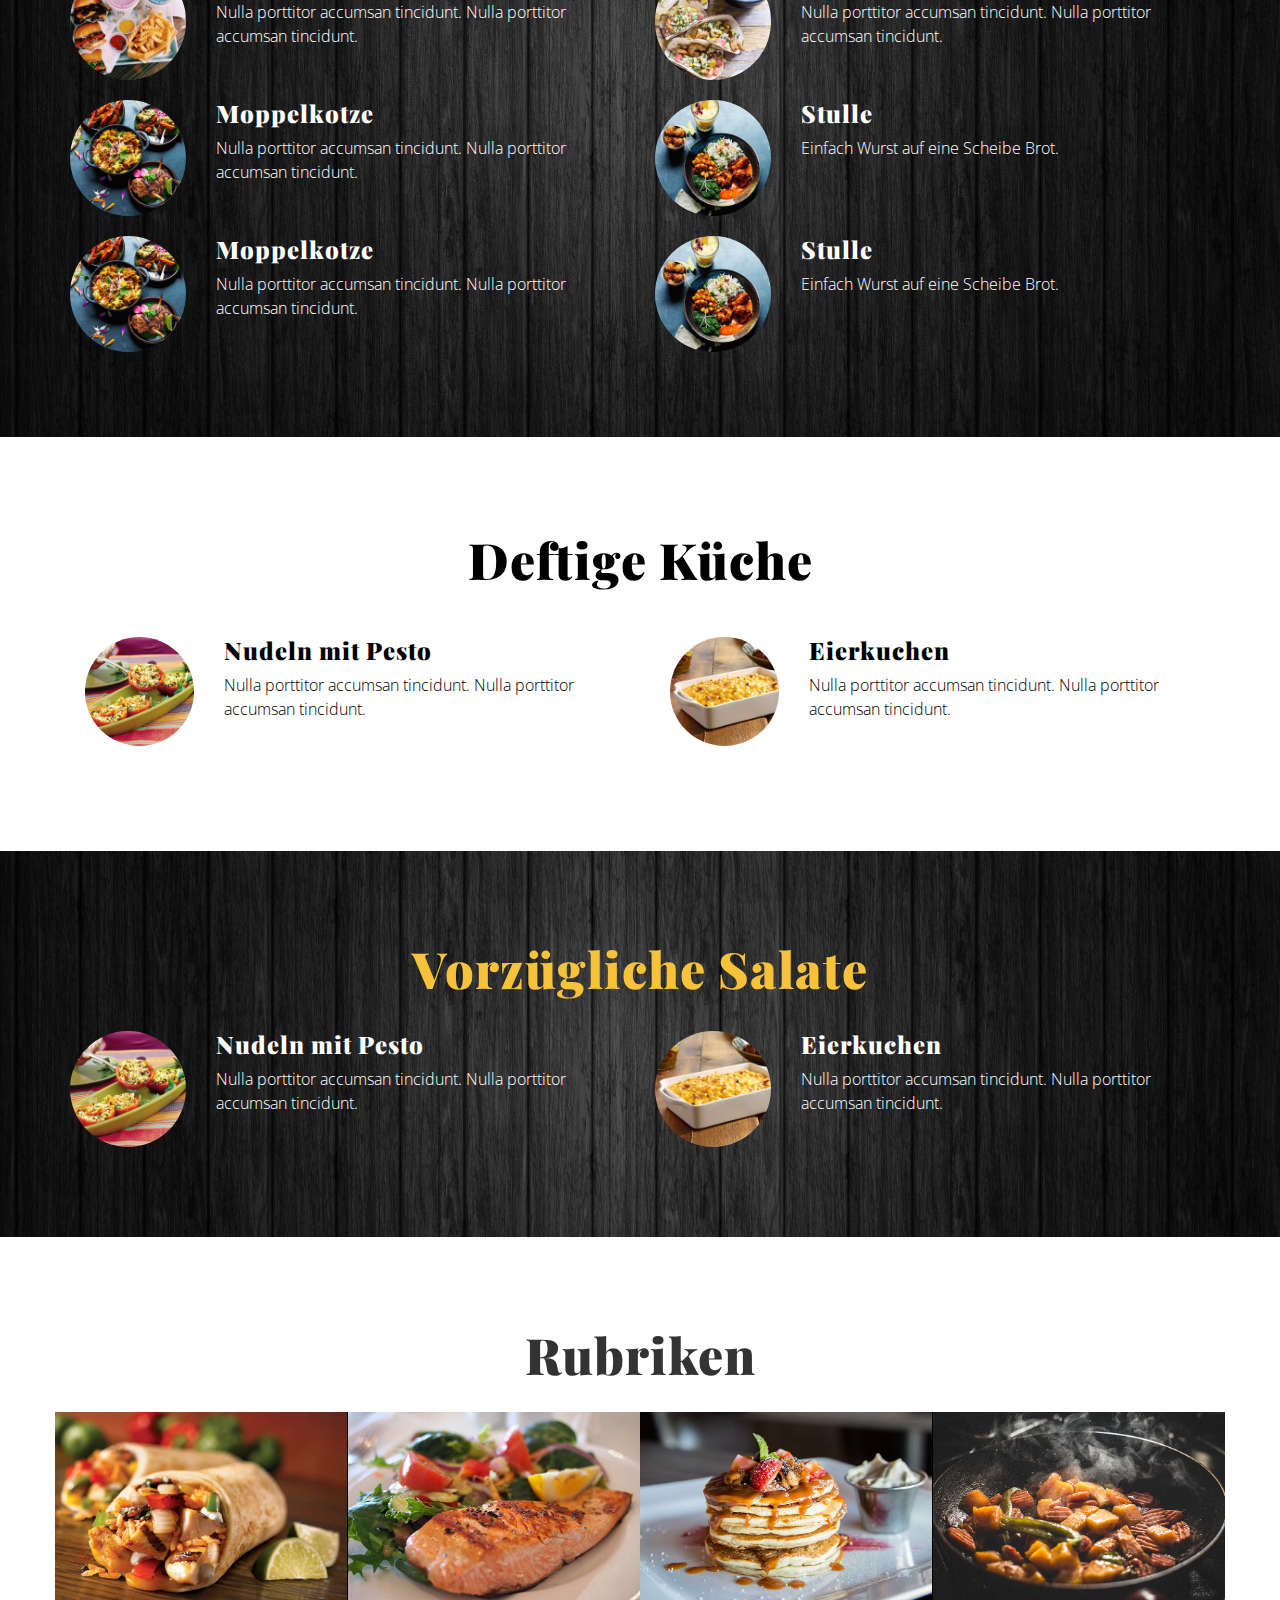
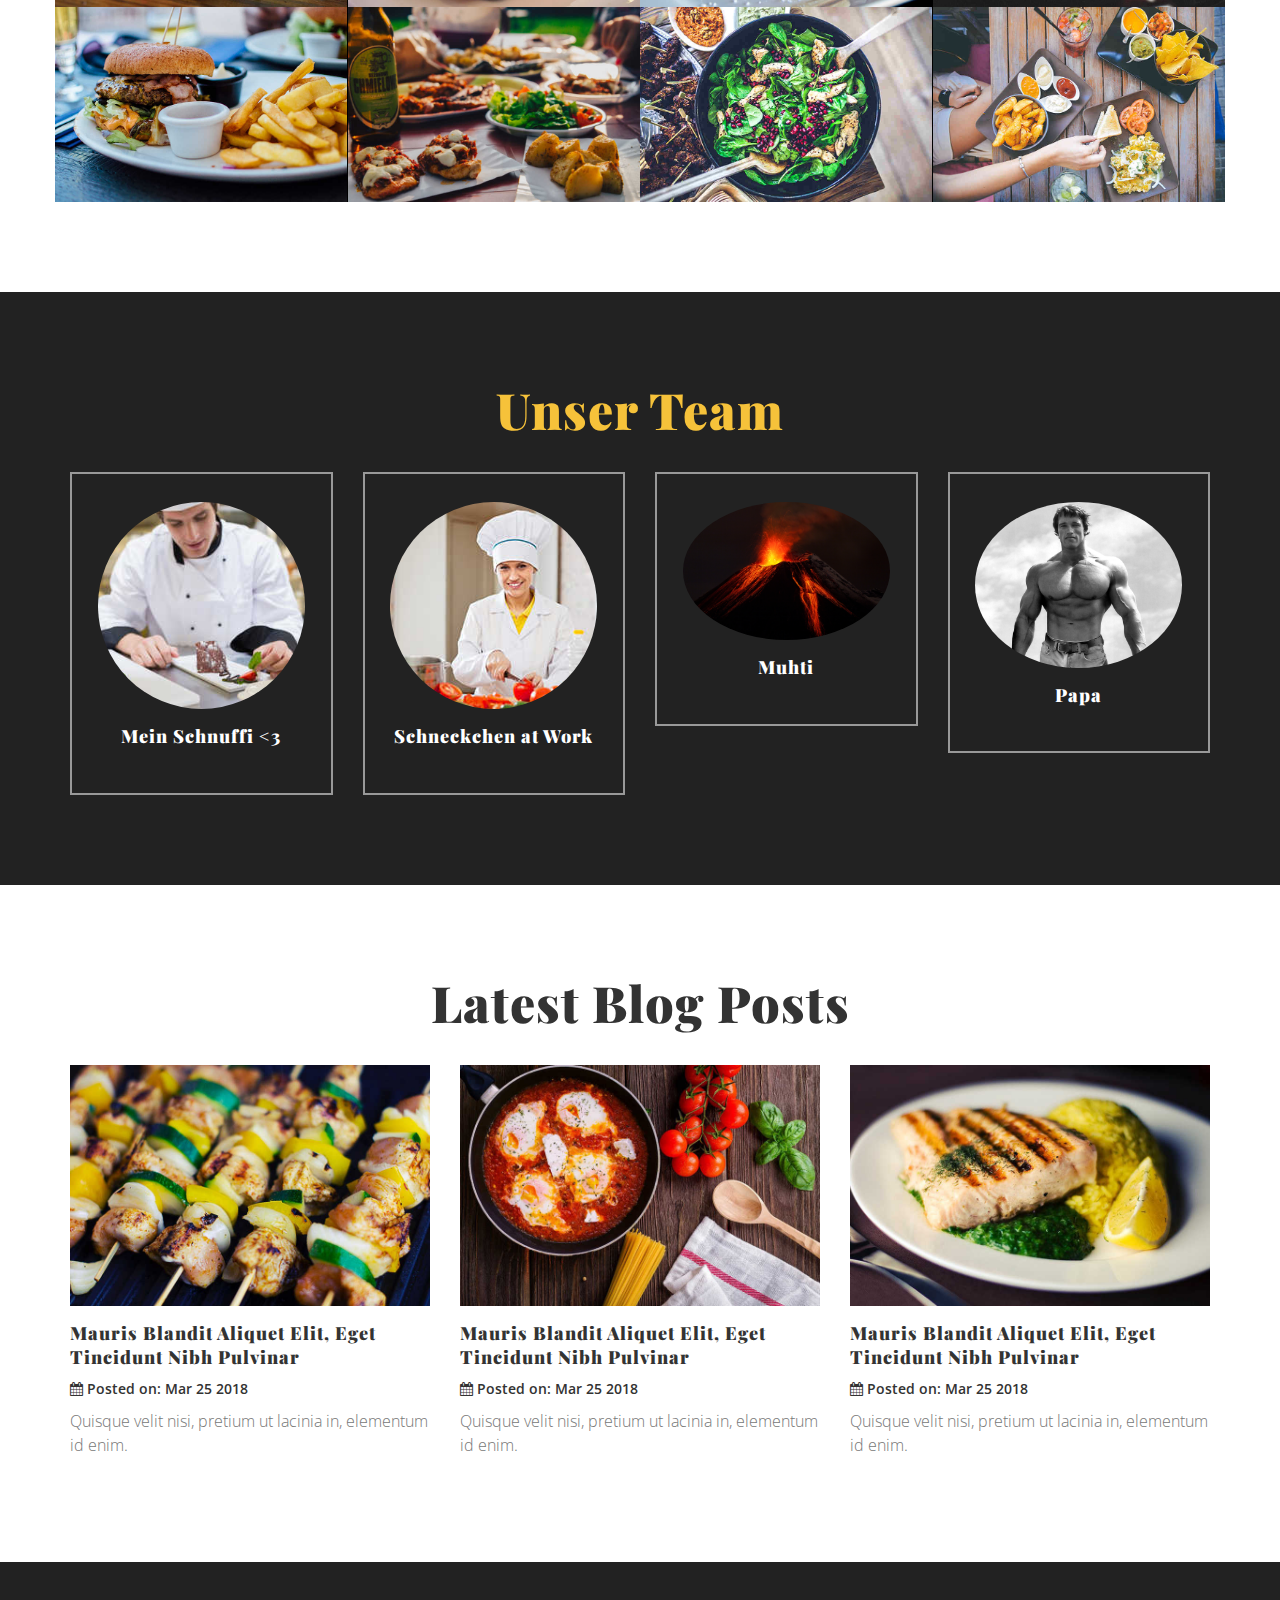
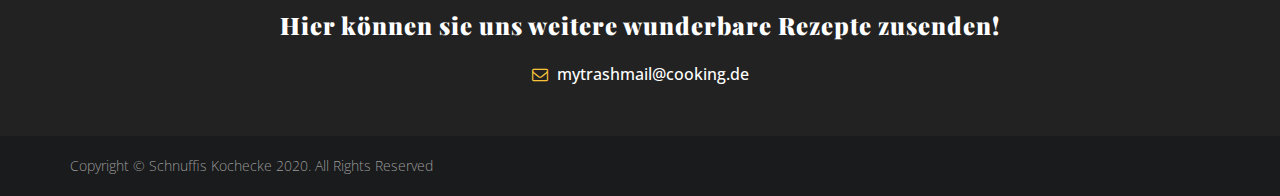
==== commit b5afbd39: "Add files via upload" ====
--- a/index.html
+++ b/index.html
@@ -48,11 +48,11 @@
                     <li class="active"><a class="page-scroll" href="#home">Home</a></li>
                     <li><a class="page-scroll" href="#about">Über uns</a></li>
                     <li><a class="page-scroll" href="#recipes">Rezepte</a></li>
-                    <li><a class="page-scroll" href="#gallery">Galerie</a></li>
+                    <li><a class="page-scroll" href="#gallery">Rubriken</a></li>
                     <li><a class="page-scroll" href="#team">Team</a></li>
                     <li><a class="page-scroll" href="#blog">Blog</a></li>
                     <li><a class="page-scroll" href="#contact">Kontakt</a></li>
-                    <li><a class="page-scroll" href="hinnerichs.com/Backrezepte">Backrezepte</a></li>
+                    <li><a class="page-scroll" href="Backrezepte/index.html">Backrezepte</a></li>
                     <li>
                         <a href="#"  data-toggle="dropdown" role="button" aria-haspopup="true" aria-expanded="false">
                             <span class="fa fa-search"></span></a>
@@ -78,6 +78,7 @@
                 <li data-target="#myCarousel" data-slide-to="0" class="active"></li>
                 <li data-target="#myCarousel" data-slide-to="1"></li>
                 <li data-target="#myCarousel" data-slide-to="2"></li>
+                <li data-target="#myCarousel" data-slide-to="3"></li>
               </ol>
 
               <div class="carousel-inner">
@@ -97,8 +98,15 @@
 
                 <div class="item">
                   <div class="carousel-caption">
-                    <h1 class="text-capitalize">"Ja."</h1>
-                    <p class="text-uppercase">Muhti, 2006</p>
+                    <h1 class="text-capitalize">"Erst kommt das Fressen, dann die Moral."</h1>
+                    <p class="text-uppercase">Bertolt Brecht, 2006</p>
+                  </div>
+                </div>
+                  
+                <div class="item">
+                  <div class="carousel-caption">
+                    <h1 class="text-capitalize">"Wer den Wal hat, sollt den Wal nicht essen."</h1>
+                    <p class="text-uppercase">Bertolt Brecht, 2006</p>
                   </div>
                 </div>
               </div>
@@ -130,75 +138,172 @@
     
     <section id="recipes" class="recipes bwt-90">
         <div class="container text-center">
-          <h1 class="title yellow">Hier einige meiner liebsten Rezepte</h1>
+          <h1 class="title yellow">Exquisite Backrezepte</h1>
           <div class="row">
             <div class="col-sm-6 col-md-6 text-sm-left text-md-left text-lg-left bwt-offset-top-20">
-              <div class="row">
-                <div class="col-sm-4 col-md-3"><img src="images/recipes-1.jpg" class="img-responsive img-circle" ></div>
-                <div class="col-sm-8 col-md-9">
-                  <h3>Nudeln mit Pesto</h3>
-                  <p>Nulla porttitor accumsan tincidunt. Nulla porttitor accumsan tincidunt.</p>
-                </div>
-              </div>
-            </div>
-            <div class="col-sm-6 col-md-6 text-sm-left text-md-left text-lg-left bwt-offset-top-20">
-              <div class="row">
-                <div class="col-sm-4 col-md-3"><img src="images/recipes-2.jpg" class="img-responsive img-circle" ></div>
-                <div class="col-sm-8 col-md-9">
-                  <h3>Eierkuchen</h3>
-                  <p>Nulla porttitor accumsan tincidunt. Nulla porttitor accumsan tincidunt.</p>
-                </div>
-              </div>
-            </div>
-            <div class="col-sm-6 col-md-6 text-sm-left text-md-left text-lg-left bwt-offset-top-20">
-              <div class="row">
-                <div class="col-sm-4 col-md-3"><img src="images/recipes-3.jpg" class="img-responsive img-circle" ></div>
-                <div class="col-sm-8 col-md-9">
-                  <h3>Fruchtquarktorte</h3>
-                  <p>Nulla porttitor accumsan tincidunt. Nulla porttitor accumsan tincidunt.</p>
-                </div>
-              </div>
-            </div>
-            <div class="col-sm-6 col-md-6 text-sm-left text-md-left text-lg-left bwt-offset-top-20">
-              <div class="row">
-                <div class="col-sm-4 col-md-3"><img src="images/recipes-4.jpg" class="img-responsive img-circle" ></div>
-                <div class="col-sm-8 col-md-9">
-                  <h3>Tütensuppe</h3>
-                  <p>Nulla porttitor accumsan tincidunt. Nulla porttitor accumsan tincidunt.</p>
-                </div>
-              </div>
-            </div>
-            <div class="col-sm-6 col-md-6 text-sm-left text-md-left text-lg-left bwt-offset-top-20">
-              <div class="row">
-                <div class="col-sm-4 col-md-3"><img src="images/recipes-5.jpg" class="img-responsive img-circle" ></div>
-                <div class="col-sm-8 col-md-9">
-                  <h3>Moppelkotze</h3>
-                  <p>Nulla porttitor accumsan tincidunt. Nulla porttitor accumsan tincidunt.</p>
-                </div>
-              </div>
-            </div>
-            <div class="col-sm-6 col-md-6 text-sm-left text-md-left text-lg-left bwt-offset-top-20">
-              <div class="row">
-                <div class="col-sm-4 col-md-3"><img src="images/recipes-6.jpg" class="img-responsive img-circle" ></div>
-                <div class="col-sm-8 col-md-9">
-                  <h3>Stulle</h3>
-                  <p>Einfach Wurst auf eine Scheibe Brot.</p>
-                </div>
-              </div>
-            </div>
-          </div>
-        </div>
-    </section>
+                <a href="Backrezepte/index.html">
+                  <div class="row" >
+                    <div class="col-sm-4 col-md-3"><img src="images/recipes-1.jpg" class="img-responsive img-circle" ></div>
+                    <div class="col-sm-8 col-md-9">
+                      <h3>Nudeln mit Pesto</h3>
+                      <p>Nulla porttitor accumsan tincidunt. Nulla porttitor accumsan tincidunt.</p>
+                    </div>
+                  </div>
+                 </a>
+            </div>
+            <div class="col-sm-6 col-md-6 text-sm-left text-md-left text-lg-left bwt-offset-top-20">
+                <a href="Backrezepte/index.html">
+                  <div class="row">
+                    <div class="col-sm-4 col-md-3"><img src="images/recipes-2.jpg" class="img-responsive img-circle" ></div>
+                    <div class="col-sm-8 col-md-9">
+                      <h3>Eierkuchen</h3>
+                      <p>Nulla porttitor accumsan tincidunt. Nulla porttitor accumsan tincidunt.</p>
+                    </div>
+                  </div>
+                </a>
+            </div>
+            <div class="col-sm-6 col-md-6 text-sm-left text-md-left text-lg-left bwt-offset-top-20">
+                <a href="Backrezepte/index.html">
+                  <div class="row">
+                    <div class="col-sm-4 col-md-3"><img src="images/recipes-3.jpg" class="img-responsive img-circle" ></div>
+                    <div class="col-sm-8 col-md-9">
+                      <h3>Fruchtquarktorte</h3>
+                      <p>Nulla porttitor accumsan tincidunt. Nulla porttitor accumsan tincidunt.</p>
+                    </div>
+                  </div>
+                </a>
+            </div>
+            <div class="col-sm-6 col-md-6 text-sm-left text-md-left text-lg-left bwt-offset-top-20">
+                <a href="Backrezepte/index.html">
+                  <div class="row">
+                    <div class="col-sm-4 col-md-3"><img src="images/recipes-4.jpg" class="img-responsive img-circle" ></div>
+                    <div class="col-sm-8 col-md-9">
+                      <h3>Tütensuppe</h3>
+                      <p>Nulla porttitor accumsan tincidunt. Nulla porttitor accumsan tincidunt.</p>
+                    </div>
+                  </div>
+                </a>
+            </div>
+            <div class="col-sm-6 col-md-6 text-sm-left text-md-left text-lg-left bwt-offset-top-20">
+                <a href="Backrezepte/index.html">
+                  <div class="row">
+                    <div class="col-sm-4 col-md-3"><img src="images/recipes-5.jpg" class="img-responsive img-circle" ></div>
+                    <div class="col-sm-8 col-md-9">
+                      <h3>Moppelkotze</h3>
+                      <p>Nulla porttitor accumsan tincidunt. Nulla porttitor accumsan tincidunt.</p>
+                    </div>
+                  </div>
+                </a>
+            </div>
+            <div class="col-sm-6 col-md-6 text-sm-left text-md-left text-lg-left bwt-offset-top-20">
+                <a href="Backrezepte/index.html">
+                  <div class="row">
+                    <div class="col-sm-4 col-md-3"><img src="images/recipes-6.jpg" class="img-responsive img-circle" ></div>
+                    <div class="col-sm-8 col-md-9">
+                      <h3>Stulle</h3>
+                      <p>Einfach Wurst auf eine Scheibe Brot.</p>
+                    </div>
+                  </div>
+                </a>
+            </div>
+            <div class="col-sm-6 col-md-6 text-sm-left text-md-left text-lg-left bwt-offset-top-20">
+                <a href="Backrezepte/index.html">
+                  <div class="row">
+                    <div class="col-sm-4 col-md-3"><img src="images/recipes-5.jpg" class="img-responsive img-circle" ></div>
+                    <div class="col-sm-8 col-md-9">
+                      <h3>Moppelkotze</h3>
+                      <p>Nulla porttitor accumsan tincidunt. Nulla porttitor accumsan tincidunt.</p>
+                    </div>
+                  </div>
+                </a>
+            </div>
+            <div class="col-sm-6 col-md-6 text-sm-left text-md-left text-lg-left bwt-offset-top-20">
+                <a href="Backrezepte/index.html">
+                  <div class="row">
+                    <div class="col-sm-4 col-md-3"><img src="images/recipes-6.jpg" class="img-responsive img-circle" ></div>
+                    <div class="col-sm-8 col-md-9">
+                      <h3>Stulle</h3>
+                      <p>Einfach Wurst auf eine Scheibe Brot.</p>
+                    </div>
+                  </div>
+                </a>
+            </div>
+          </div>
+        </div>
+        
+    </section>
+        
+    <section id="recipes_dark" class="recipes_dark bwt-90">
+        <div class="container text-center">
+          <h1 class="title">Deftige Küche</h1>
+          <div class="row">
+            <div class="col-sm-6 col-md-6 text-sm-left text-md-left text-lg-left bwt-offset-top-20">
+              <a href="Backrezepte/index.html">
+                  <div class="row" >
+                    <div class="col-sm-4 col-md-3"><img src="images/recipes-1.jpg" class="img-responsive img-circle" ></div>
+                    <div class="col-sm-8 col-md-9">
+                      <h3>Nudeln mit Pesto</h3>
+                      <p>Nulla porttitor accumsan tincidunt. Nulla porttitor accumsan tincidunt.</p>
+                    </div>
+                  </div>
+                 </a>
+            </div>
+            <div class="col-sm-6 col-md-6 text-sm-left text-md-left text-lg-left bwt-offset-top-20">
+                <a href="Backrezepte/index.html">
+                  <div class="row">
+                    <div class="col-sm-4 col-md-3"><img src="images/recipes-2.jpg" class="img-responsive img-circle" ></div>
+                    <div class="col-sm-8 col-md-9">
+                      <h3>Eierkuchen</h3>
+                      <p>Nulla porttitor accumsan tincidunt. Nulla porttitor accumsan tincidunt.</p>
+                    </div>
+                  </div>
+                </a>
+            </div>
+          </div>
+        </div>
+    </section>
+        
+    <section id="recipes" class="recipes bwt-90">
+        <div class="container text-center">
+          <h1 class="title yellow">Vorzügliche Salate</h1>
+          <div class="row">
+            <div class="col-sm-6 col-md-6 text-sm-left text-md-left text-lg-left bwt-offset-top-20">
+                <a href="Backrezepte/index.html">
+                  <div class="row">
+                    <div class="col-sm-4 col-md-3"><img src="images/recipes-1.jpg" class="img-responsive img-circle" ></div>
+                    <div class="col-sm-8 col-md-9">
+                      <h3>Nudeln mit Pesto</h3>
+                      <p>Nulla porttitor accumsan tincidunt. Nulla porttitor accumsan tincidunt.</p>
+                    </div>
+                  </div>
+                </a>
+            </div>
+            <div class="col-sm-6 col-md-6 text-sm-left text-md-left text-lg-left bwt-offset-top-20">
+                <a href="Backrezepte/index.html">
+                  <div class="row">
+                    <div class="col-sm-4 col-md-3"><img src="images/recipes-2.jpg" class="img-responsive img-circle" ></div>
+                    <div class="col-sm-8 col-md-9">
+                      <h3>Eierkuchen</h3>
+                      <p>Nulla porttitor accumsan tincidunt. Nulla porttitor accumsan tincidunt.</p>
+                    </div>
+                  </div>
+                </a>
+            </div>
+          </div>
+        </div>
+        
+    </section>
+        
+        
 
     <section id="gallery" class="gallery bwt-90">
         <div class="container text-center">
-           <h1 class="title">Dinge die ich nicht kochen kann</h1>
+           <h1 class="title">Rubriken</h1>
            <div class="row bwt-offset-top-30">
              <div class="col-xs-6 col-sm-3 col-md-3">
                <div class="row bwt-relative">
-                 <a href="images/gallery-1.jpg" rel="lightbox">
-                   <img src="images/gallery-1.jpg" class="img-responsive" >
-                   <i class="fa fa-search-plus bwt-center-absolute"></i>
+                 <a href="Backrezepte/index.html" rel="lightbox" class="image-popup" title="Backen">
+                   <img src="images/gallery-1.jpg" class="img-responsive" alt="">
                  </a>
                </div>
             </div>
@@ -339,7 +444,7 @@
         <div class="container">
             <div class="row">
                 <div class="col-md-6 copyright">
-                <div class="left-text">Copyright &copy; Schnuffis Kochecke 2019. All Rights Reserved</div>
+                <div class="left-text">Copyright &copy; Schnuffis Kochecke 2020. All Rights Reserved</div>
                 </div>
             </div>
         </div>
--- a/css/style.css
+++ b/css/style.css
@@ -33,6 +33,21 @@
   -ms-text-size-adjust: 100%;
   -webkit-text-size-adjust: 100%;
 }
+
+/* code von Mattes */
+<style>
+    #recipes a { padding:15px; float:left; }
+    #recipes a:link { color:#fff; background-color:#0000a0; }
+    #recipes a:visited { color:#fff; background-color:#0000a0; }
+    #recipes a:hover { color:#f6c23a; background-color:#000060; }
+    #recipes a:active { color:#fff; background-color:#00ff00; }
+
+    #recipes_dark a { padding:15px; float:left; }
+    #recipes_dark a:link { color:#000; background-color:#fff; }
+    #recipes_dark a:visited { color:#000; background-color:#fff; }
+    #recipes_dark a:hover { color:#f6c23a; background-color:#fff; }
+    #recipes_dark a:active { color:#000; background-color:#fff; }
+</style>
 
 body {
   margin: 0;
@@ -2744,6 +2759,10 @@
     margin: 15px 0;
     line-height: 24px;
 }
+.recipe h4{
+    margin: 15px 0;
+    line-height: 24px;
+}
 
 /* RECIPES SECTION* -------------------------- */
 
@@ -2757,6 +2776,19 @@
 }
 .recipes p {
 	color:#fff;
+}
+
+/* RECIPES SECTION* -------------------------- */
+
+.recipes_dark {
+	background-size:100%;
+	color:#000;
+} 
+.recipes_dark .bwt-offset-top-20 {
+	margin-top:20px;
+}
+.recipes_dark p {
+	color:#000;
 }
 
 /* GALLERY SECTION* -------------------------- */
@@ -3005,6 +3037,12 @@
 p {
     font-size: 14px;
 }
+.recipe h4 {
+    font-size: 22px;
+}
+p {
+    font-size: 20px
+}
 .team .social-icon {
     left: 6%;
 }
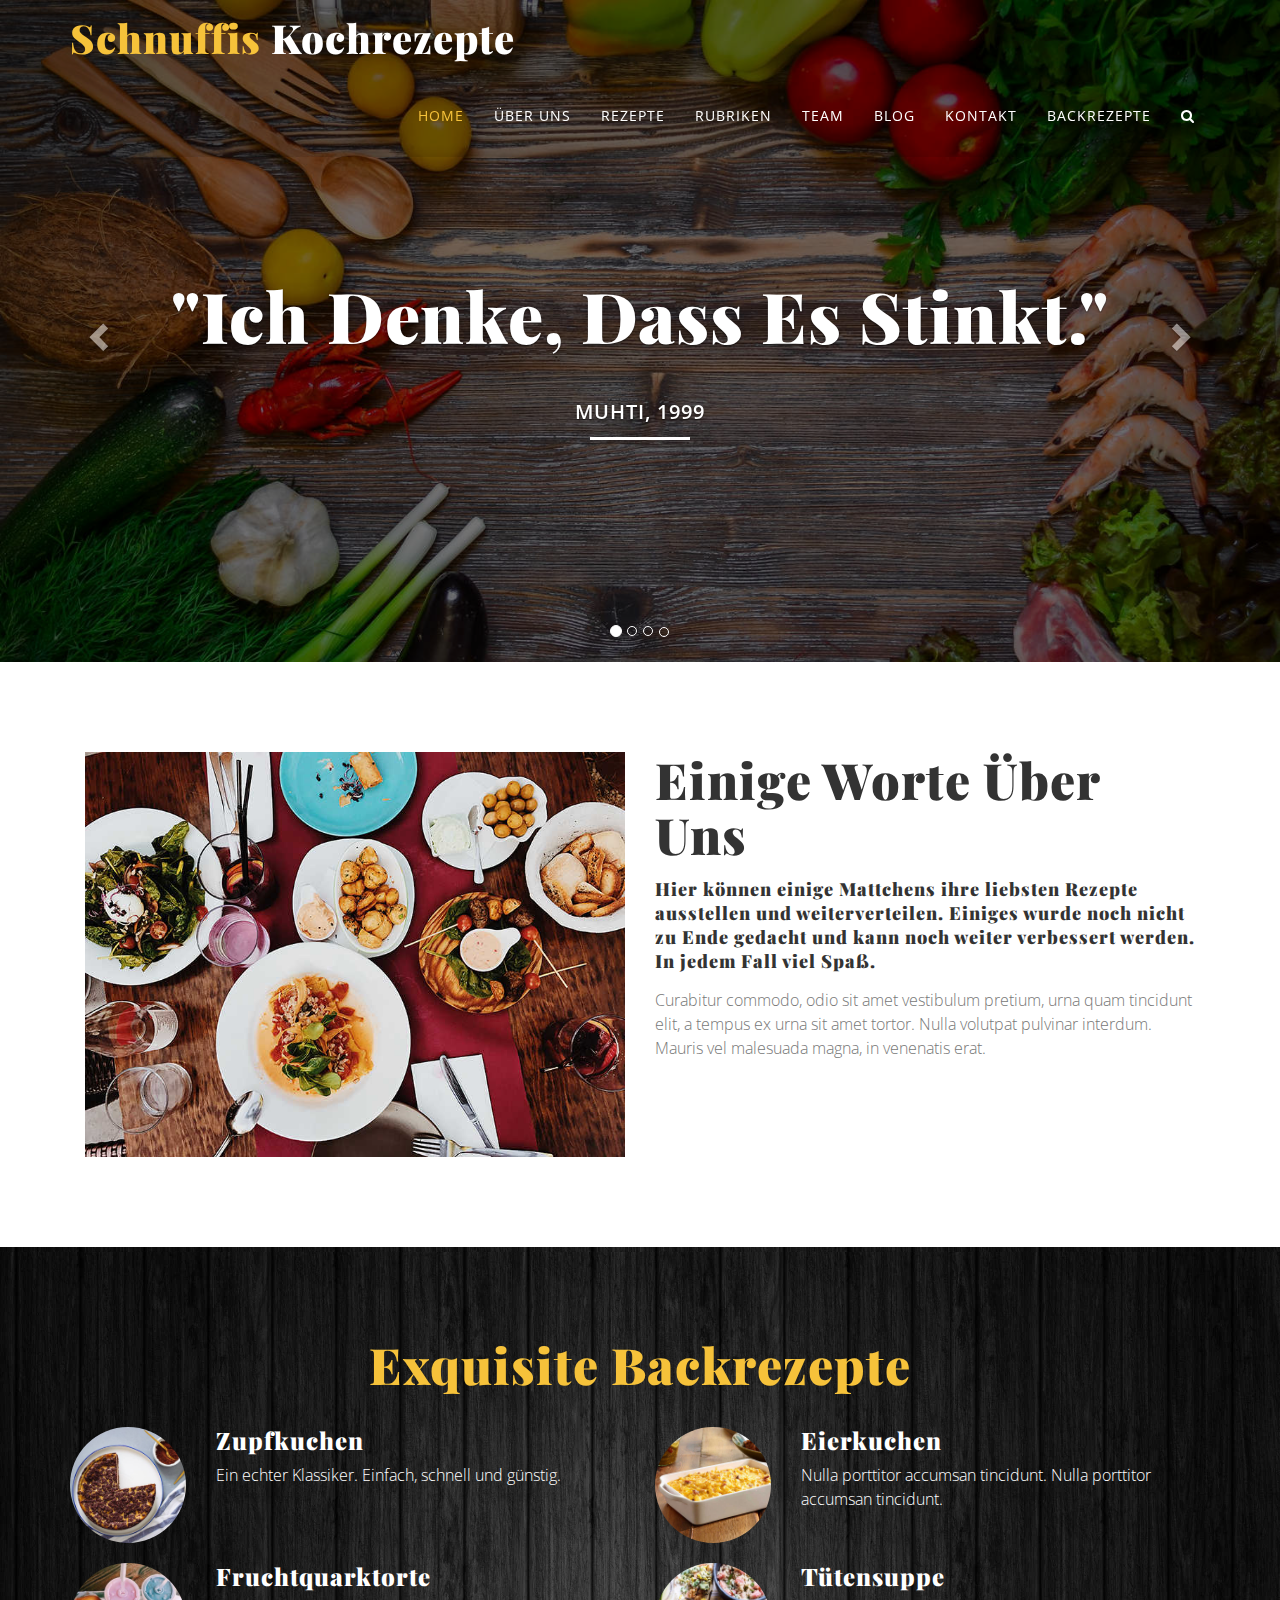
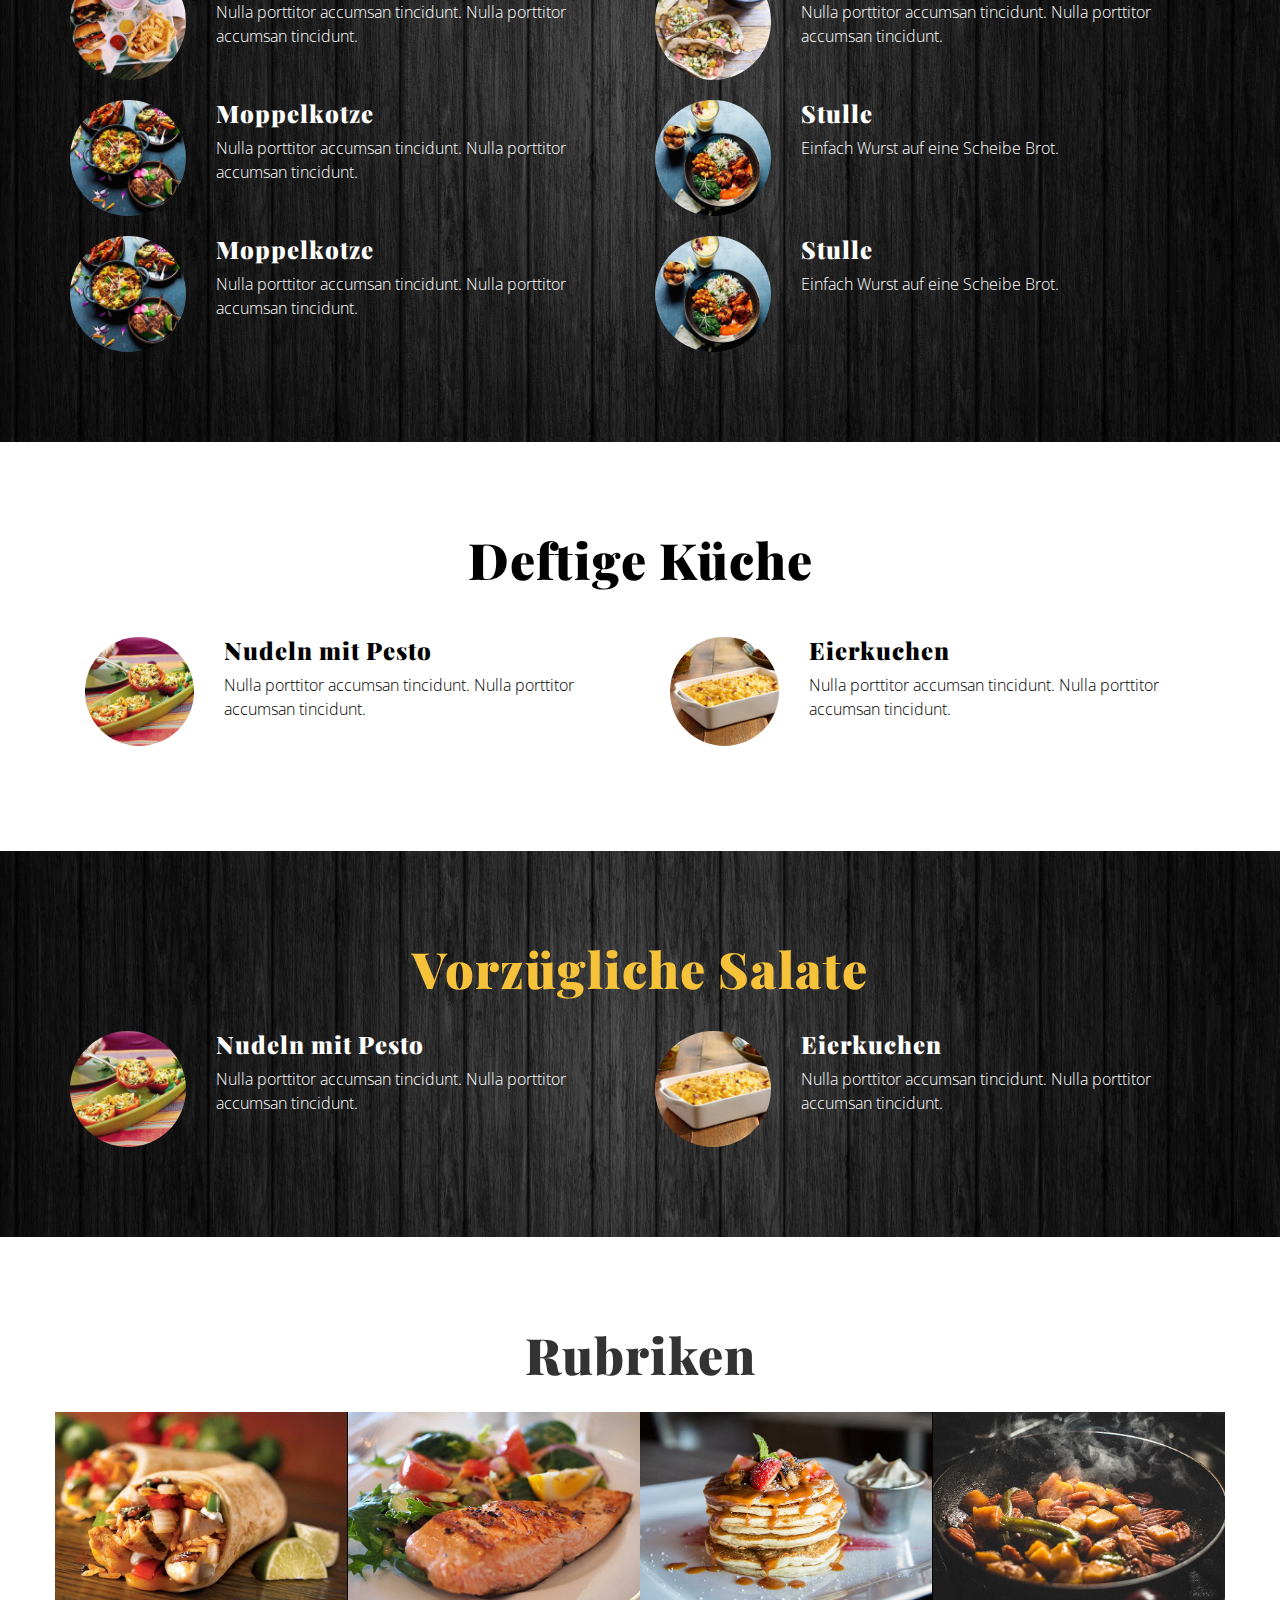
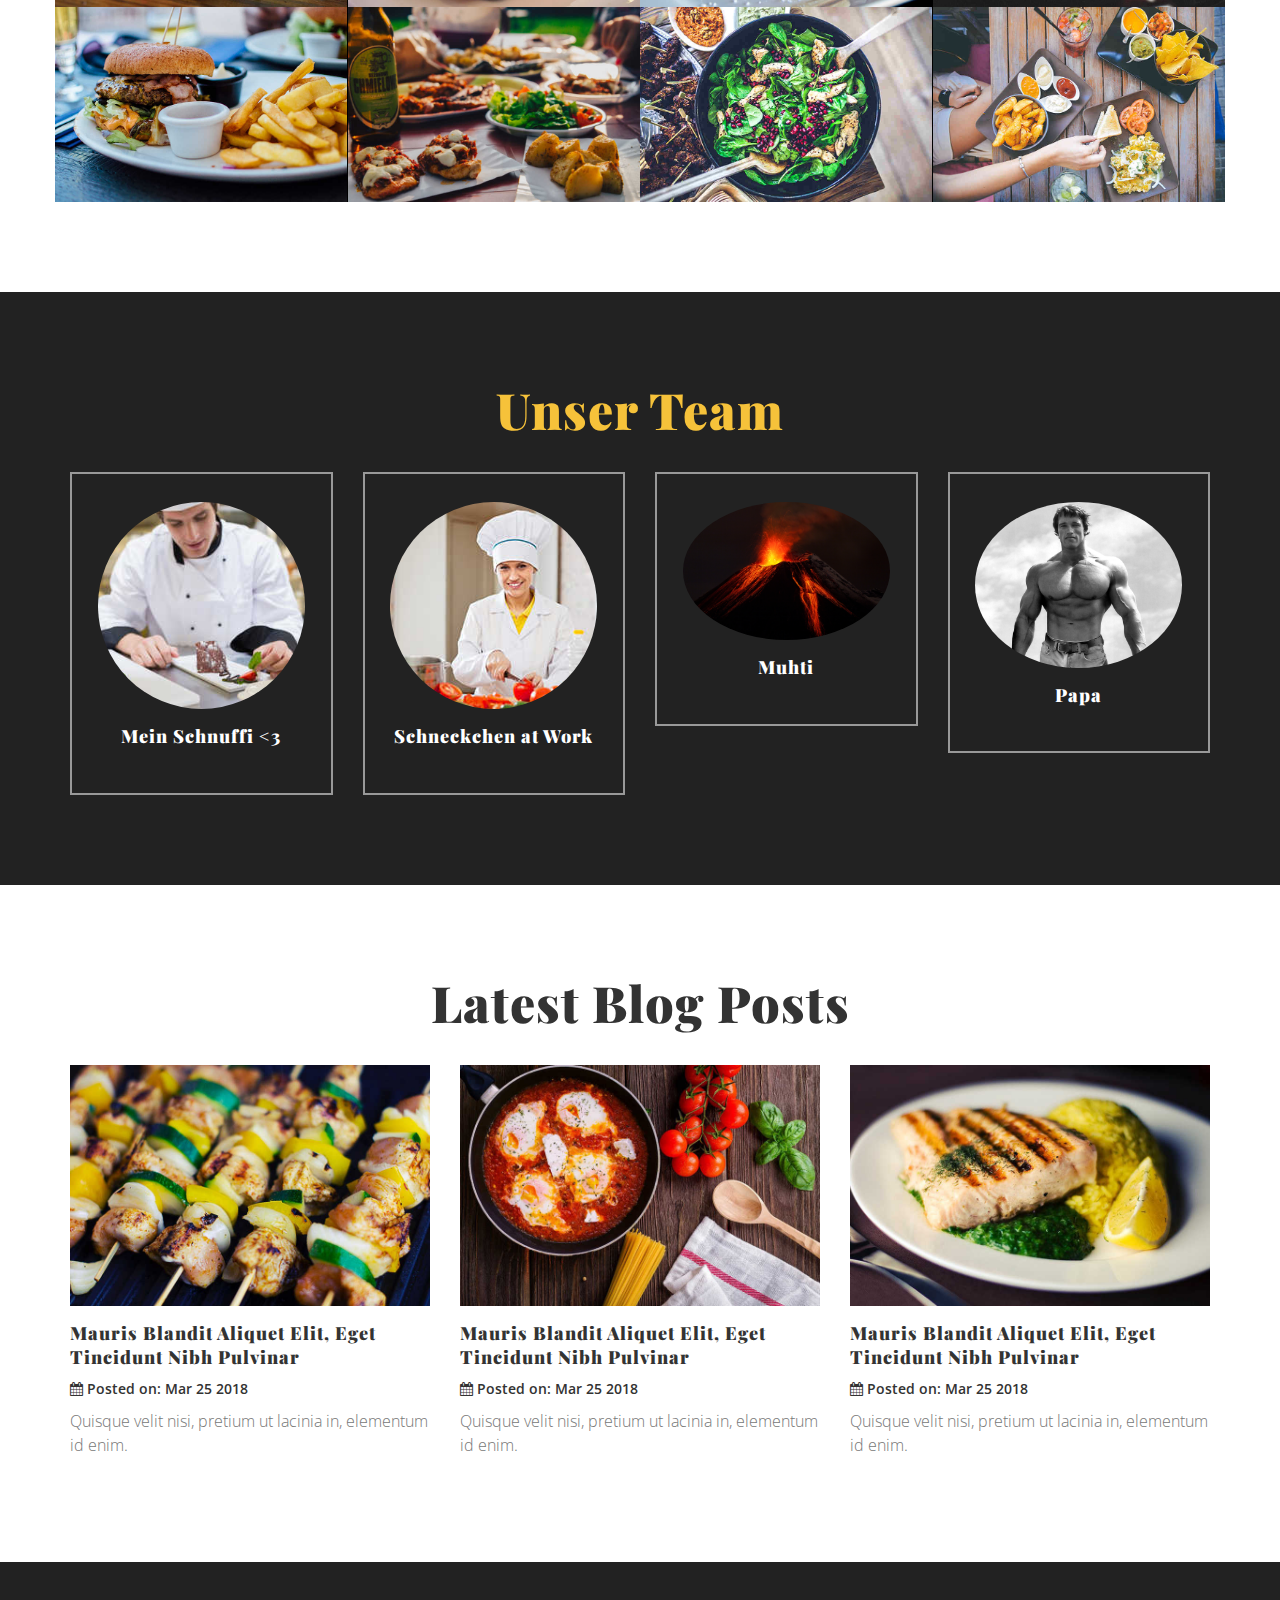
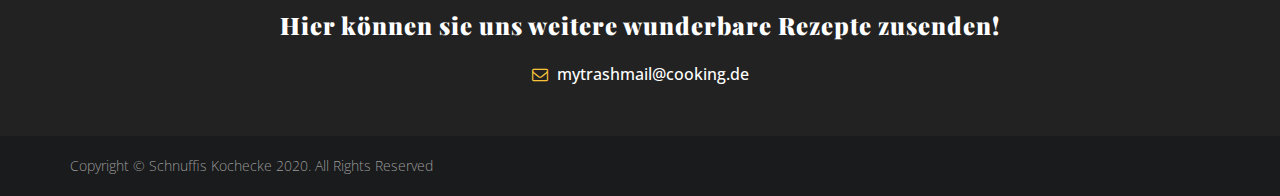
==== commit abbc62f5: "Add files via upload" ====
--- a/index.html
+++ b/index.html
@@ -141,12 +141,12 @@
           <h1 class="title yellow">Exquisite Backrezepte</h1>
           <div class="row">
             <div class="col-sm-6 col-md-6 text-sm-left text-md-left text-lg-left bwt-offset-top-20">
-                <a href="Backrezepte/index.html">
+                <a href="Zupfkuchen.html">
                   <div class="row" >
-                    <div class="col-sm-4 col-md-3"><img src="images/recipes-1.jpg" class="img-responsive img-circle" ></div>
-                    <div class="col-sm-8 col-md-9">
-                      <h3>Nudeln mit Pesto</h3>
-                      <p>Nulla porttitor accumsan tincidunt. Nulla porttitor accumsan tincidunt.</p>
+                    <div class="col-sm-4 col-md-3"><img src="images/Zupfkuchen2_img.jpg" class="img-responsive img-circle" ></div>
+                    <div class="col-sm-8 col-md-9">
+                      <h3>Zupfkuchen</h3>
+                      <p>Ein echter Klassiker. Einfach, schnell und günstig.</p>
                     </div>
                   </div>
                  </a>
--- a/css/style.css
+++ b/css/style.css
@@ -48,6 +48,10 @@
     #recipes_dark a:hover { color:#f6c23a; background-color:#fff; }
     #recipes_dark a:active { color:#000; background-color:#fff; }
 </style>
+
+.flex-container{
+    display: flex;
+}
 
 body {
   margin: 0;
@@ -2768,6 +2772,7 @@
 
 .recipes {
 	background:url(../images/recipies-bg.jpg) no-repeat center;
+    background-repeat: repeat-y;
 	background-size:100%;
 	color:#fff;
 } 
@@ -2778,7 +2783,7 @@
 	color:#fff;
 }
 
-/* RECIPES SECTION* -------------------------- */
+/* RECIPES_DARK SECTION* -------------------------- */
 
 .recipes_dark {
 	background-size:100%;
@@ -2789,6 +2794,21 @@
 }
 .recipes_dark p {
 	color:#000;
+}
+
+
+/* RECIPE_HOME SECTION* -------------------------- */
+
+.recipe_home {
+	background:url(../images/banner-bg.jpg) no-repeat center;
+	background-size:100%;
+	color:#fff;
+} 
+.recipe_home .bwt-offset-top-20 {
+	margin-top:20px;
+}
+.recipe_home p {
+	color:#fff;
 }
 
 /* GALLERY SECTION* -------------------------- */
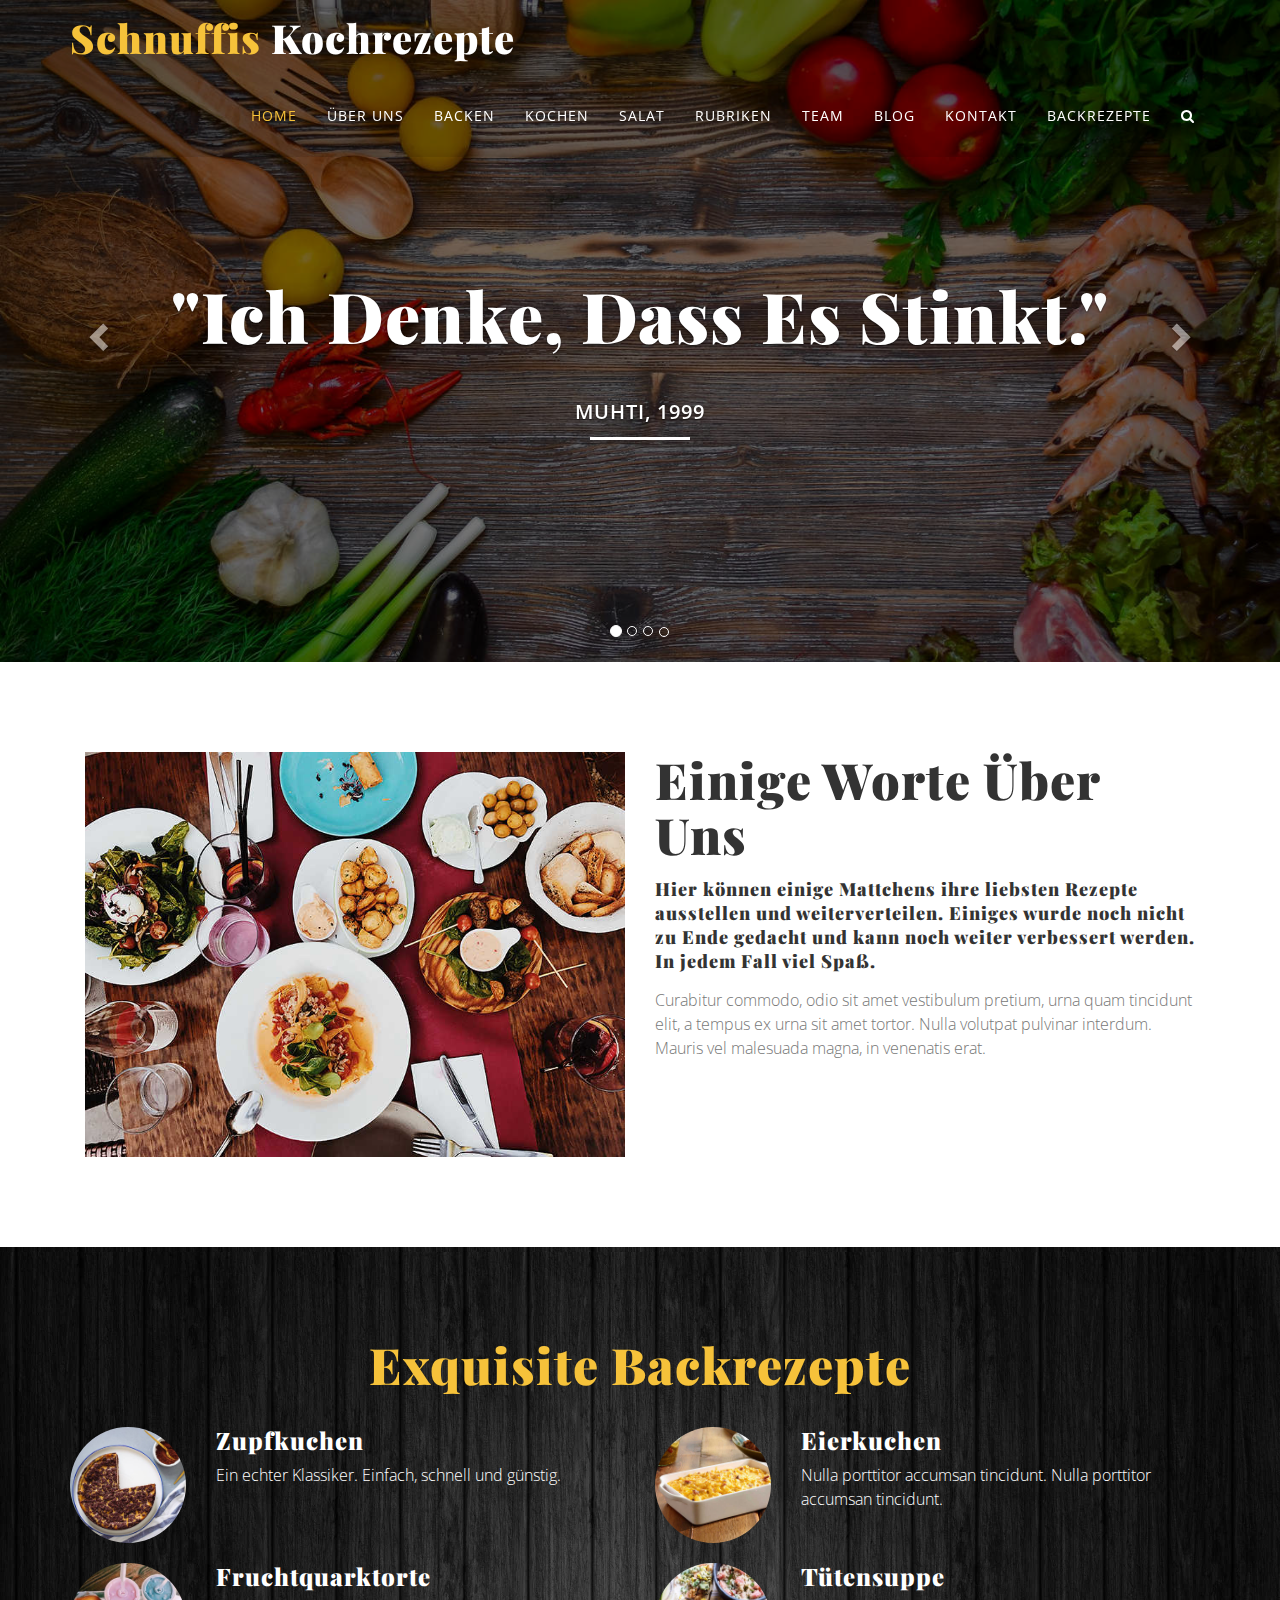
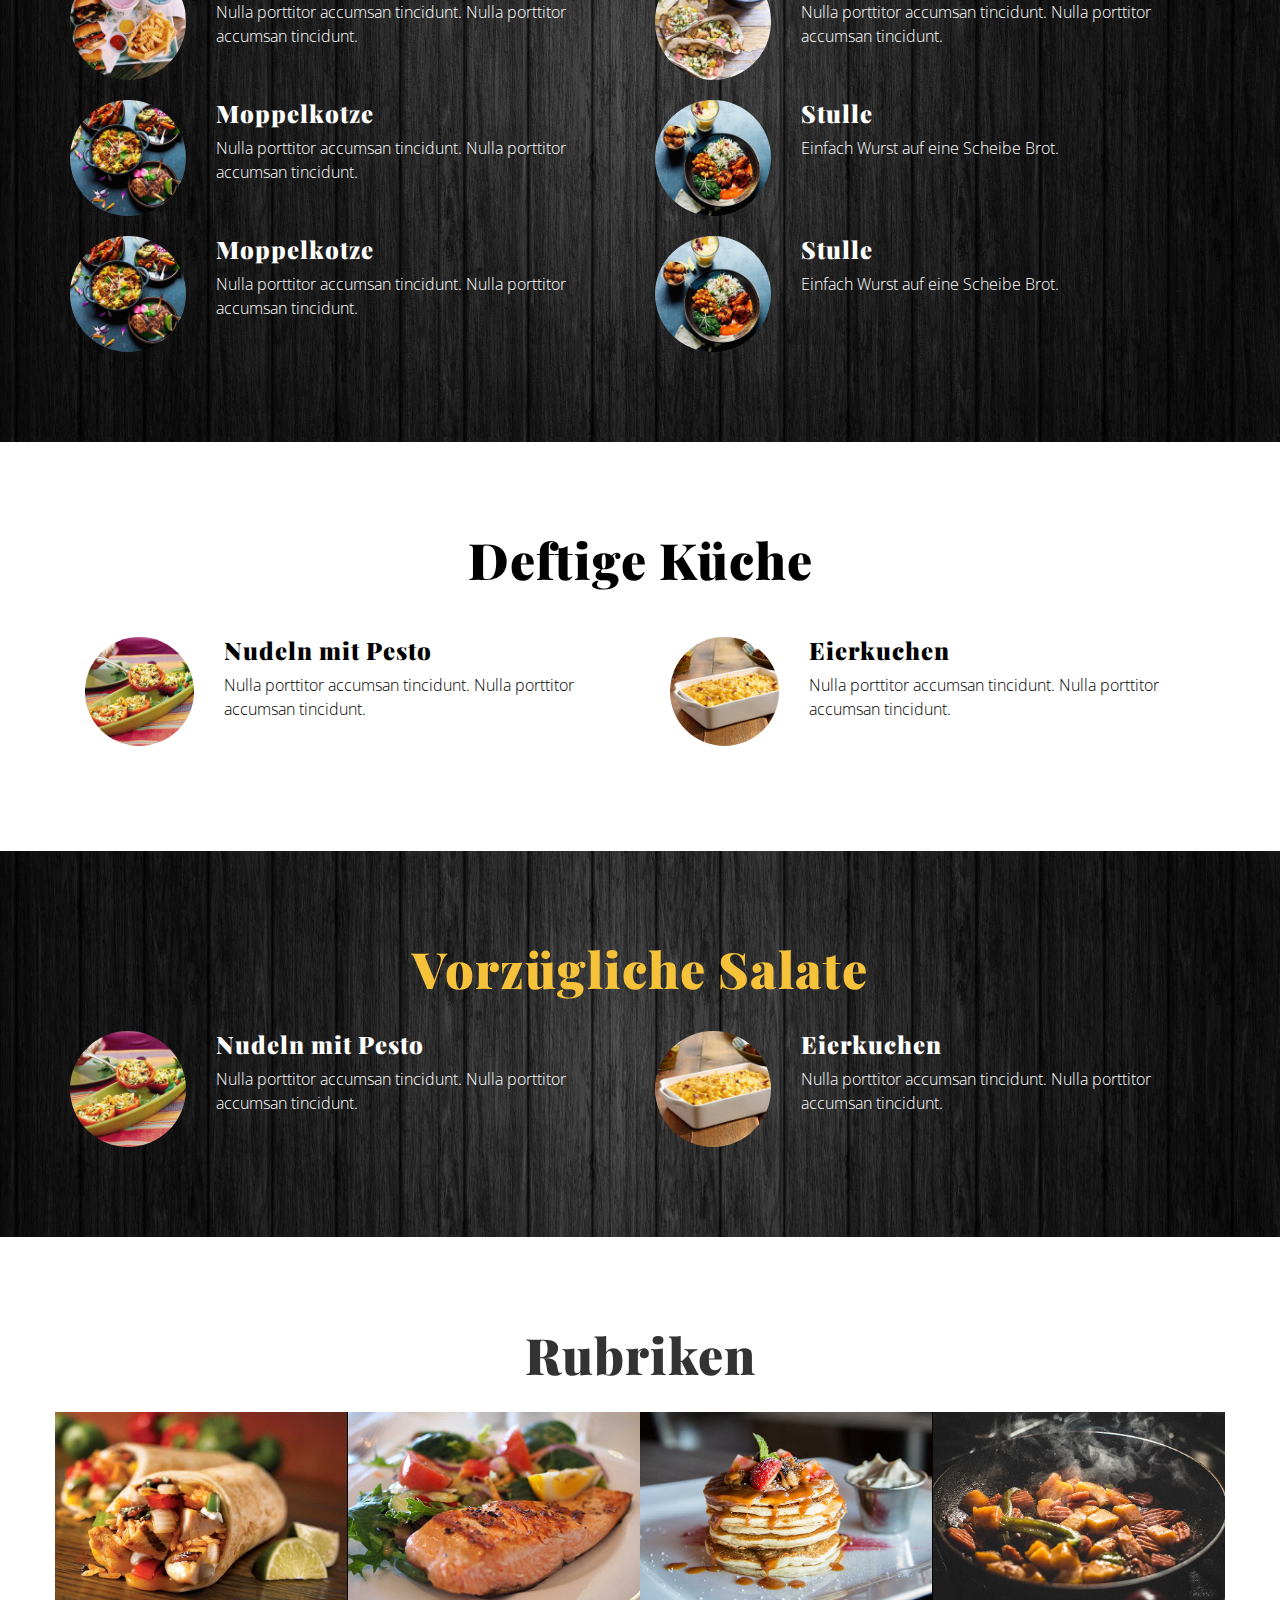
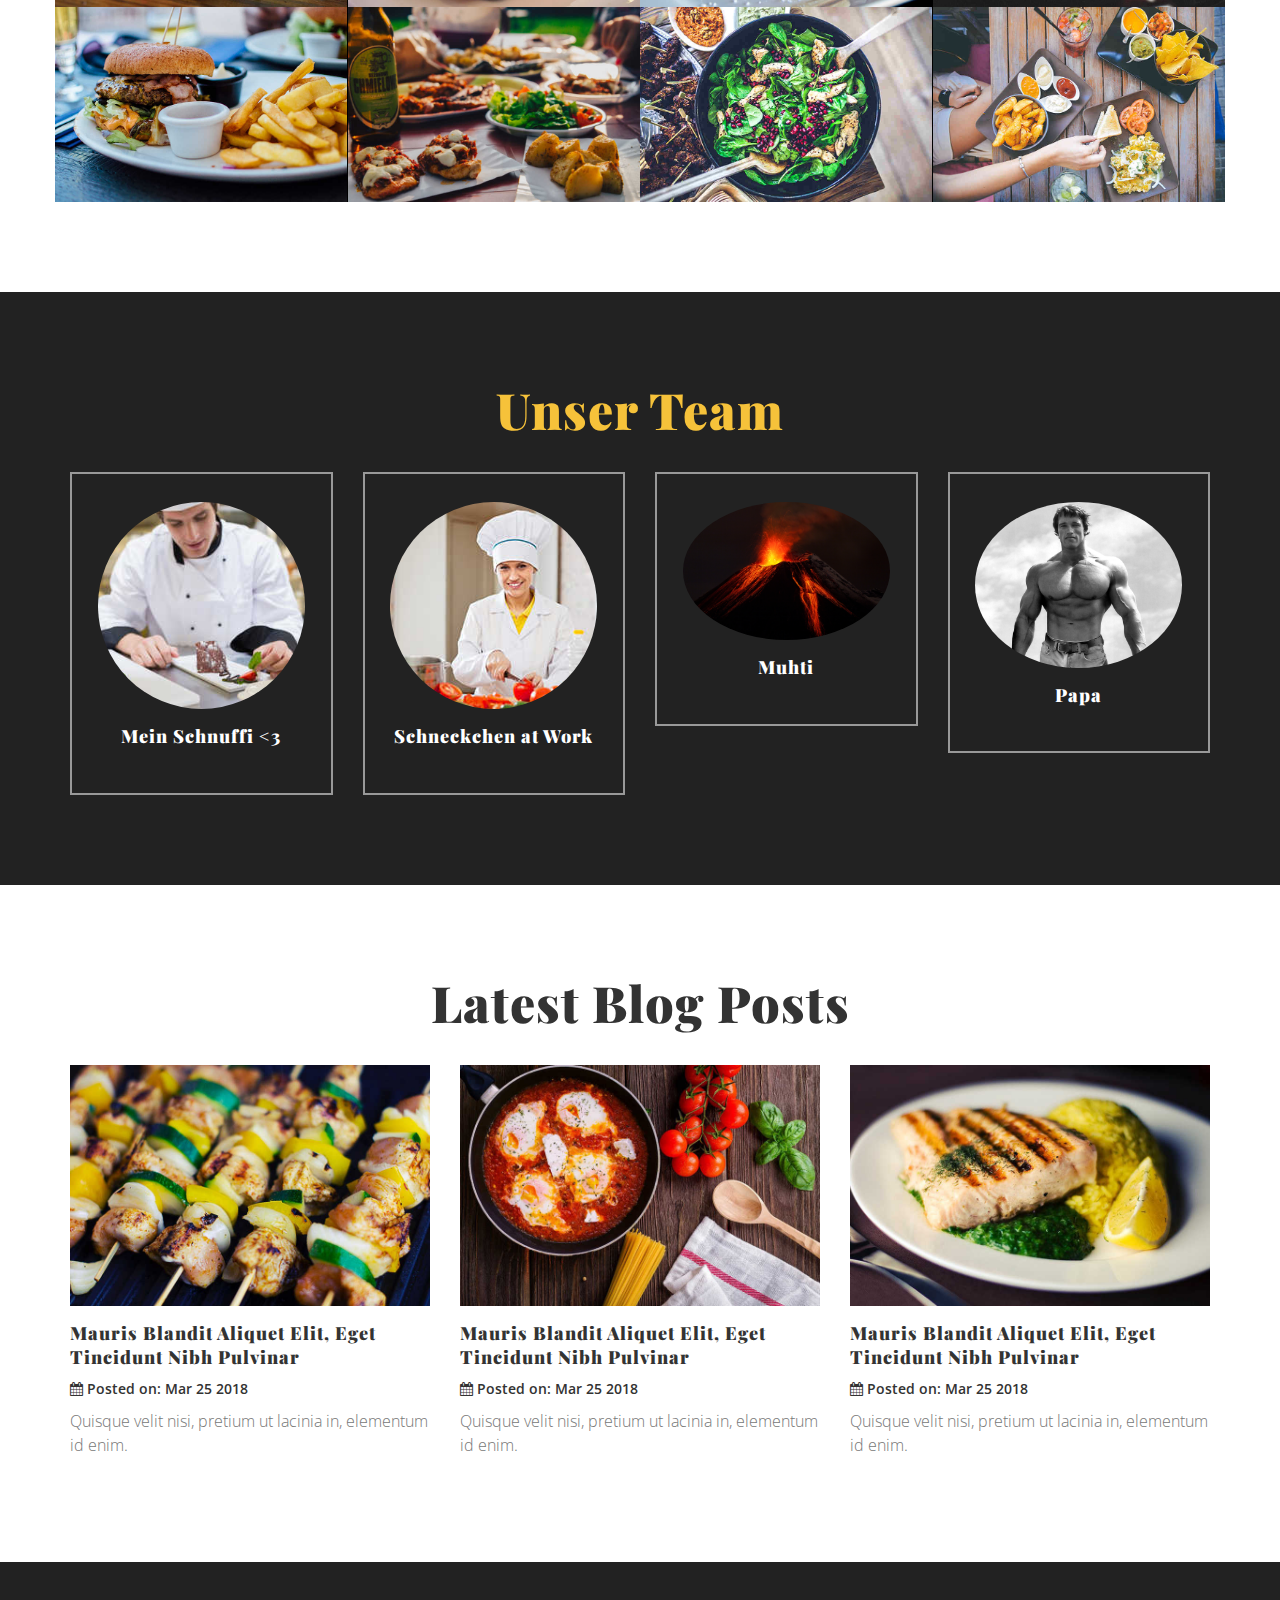
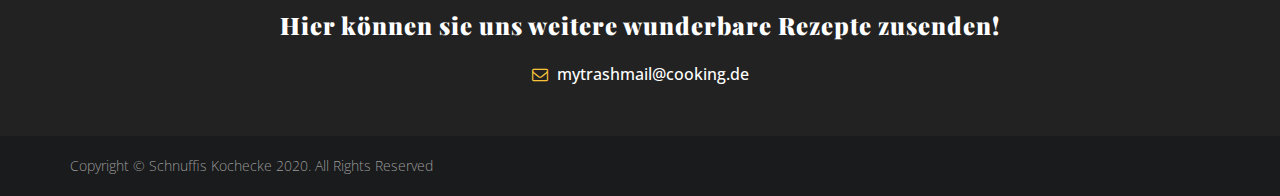
==== commit 9e398349: "Add files via upload" ====
--- a/index.html
+++ b/index.html
@@ -18,6 +18,7 @@
         <title>Schnuffis Kochrezepte</title>
         <meta name="description" content="">
         <meta name="viewport" content="width=device-width, initial-scale=1">
+        
         <link rel="apple-touch-icon" href="apple-touch-icon.png">
 
         <!--Google fonts Link-->
@@ -47,7 +48,9 @@
                 <ul class="nav navbar-nav navbar-right">
                     <li class="active"><a class="page-scroll" href="#home">Home</a></li>
                     <li><a class="page-scroll" href="#about">Über uns</a></li>
-                    <li><a class="page-scroll" href="#recipes">Rezepte</a></li>
+                    <li><a class="page-scroll" href="#recipes">Backen</a></li>
+                    <li><a class="page-scroll" href="#gallery">Kochen</a></li>
+                    <li><a class="page-scroll" href="#gallery">Salat</a></li>
                     <li><a class="page-scroll" href="#gallery">Rubriken</a></li>
                     <li><a class="page-scroll" href="#team">Team</a></li>
                     <li><a class="page-scroll" href="#blog">Blog</a></li>
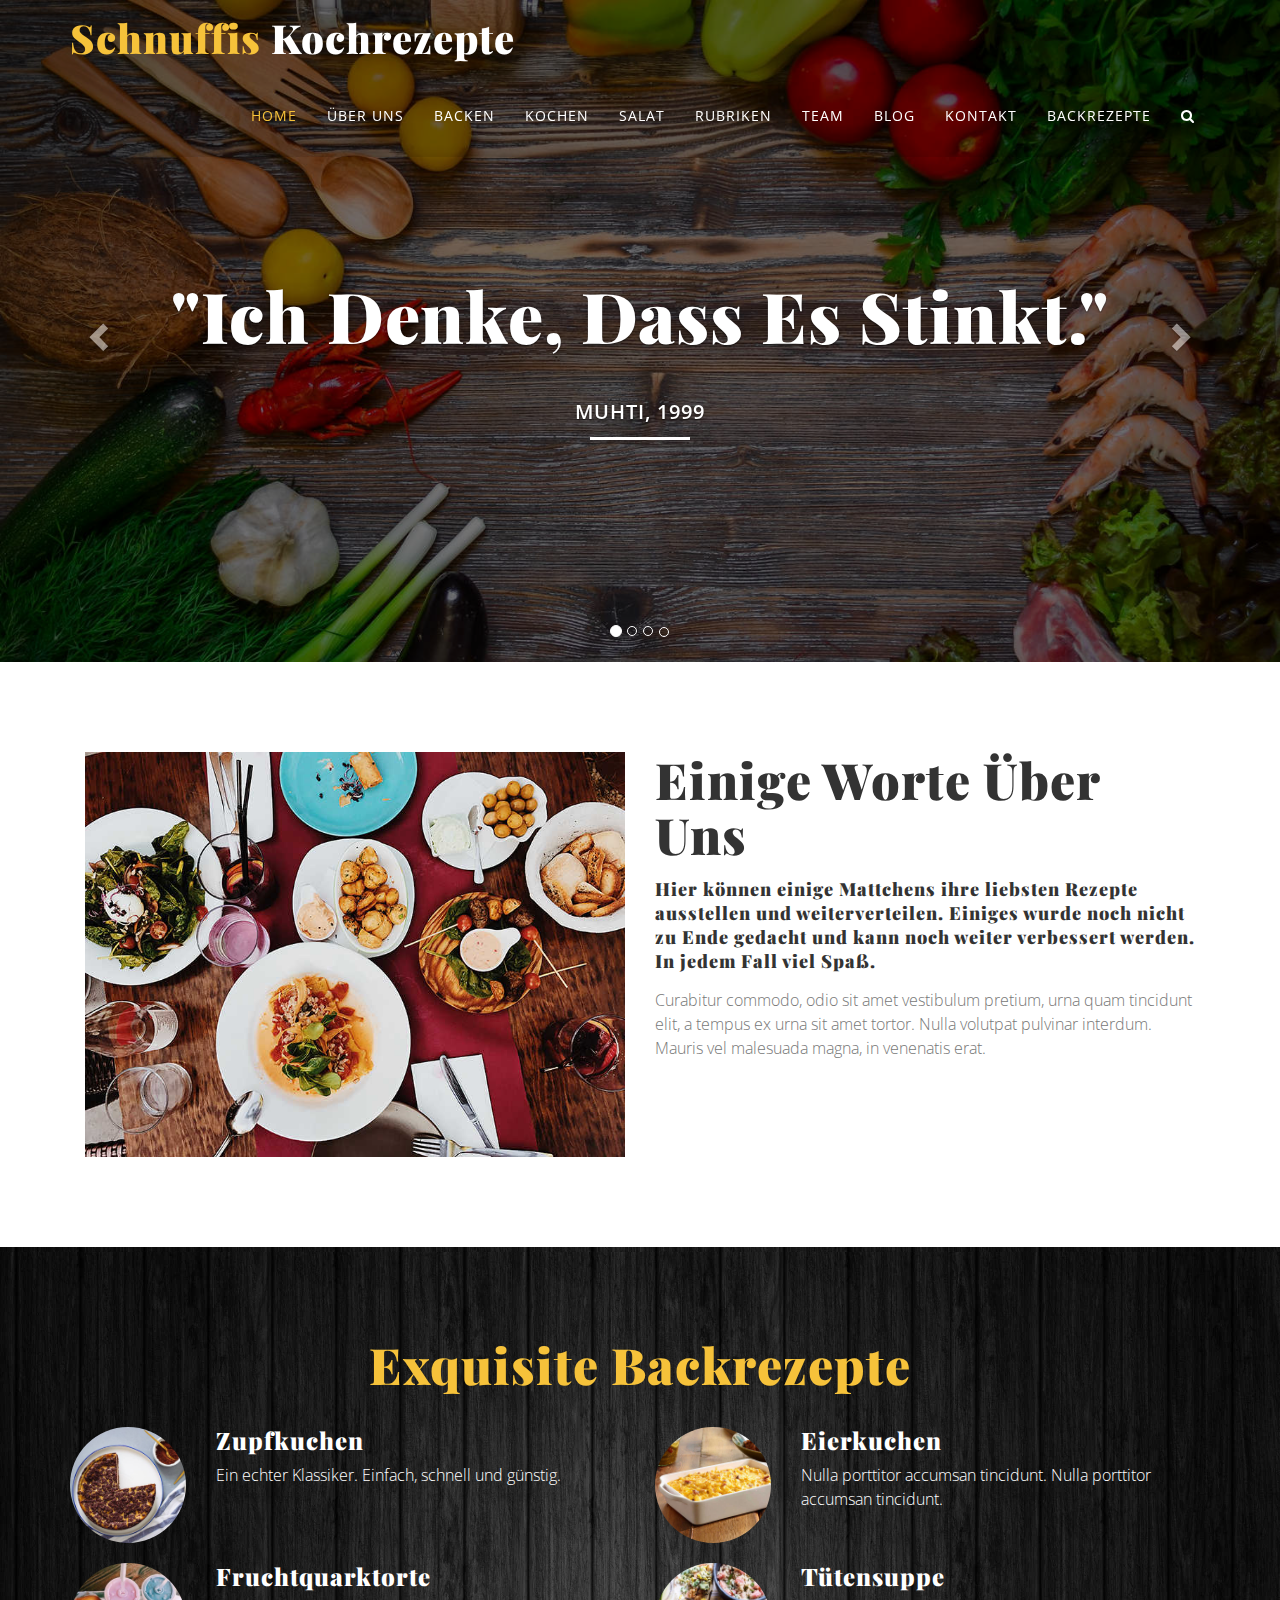
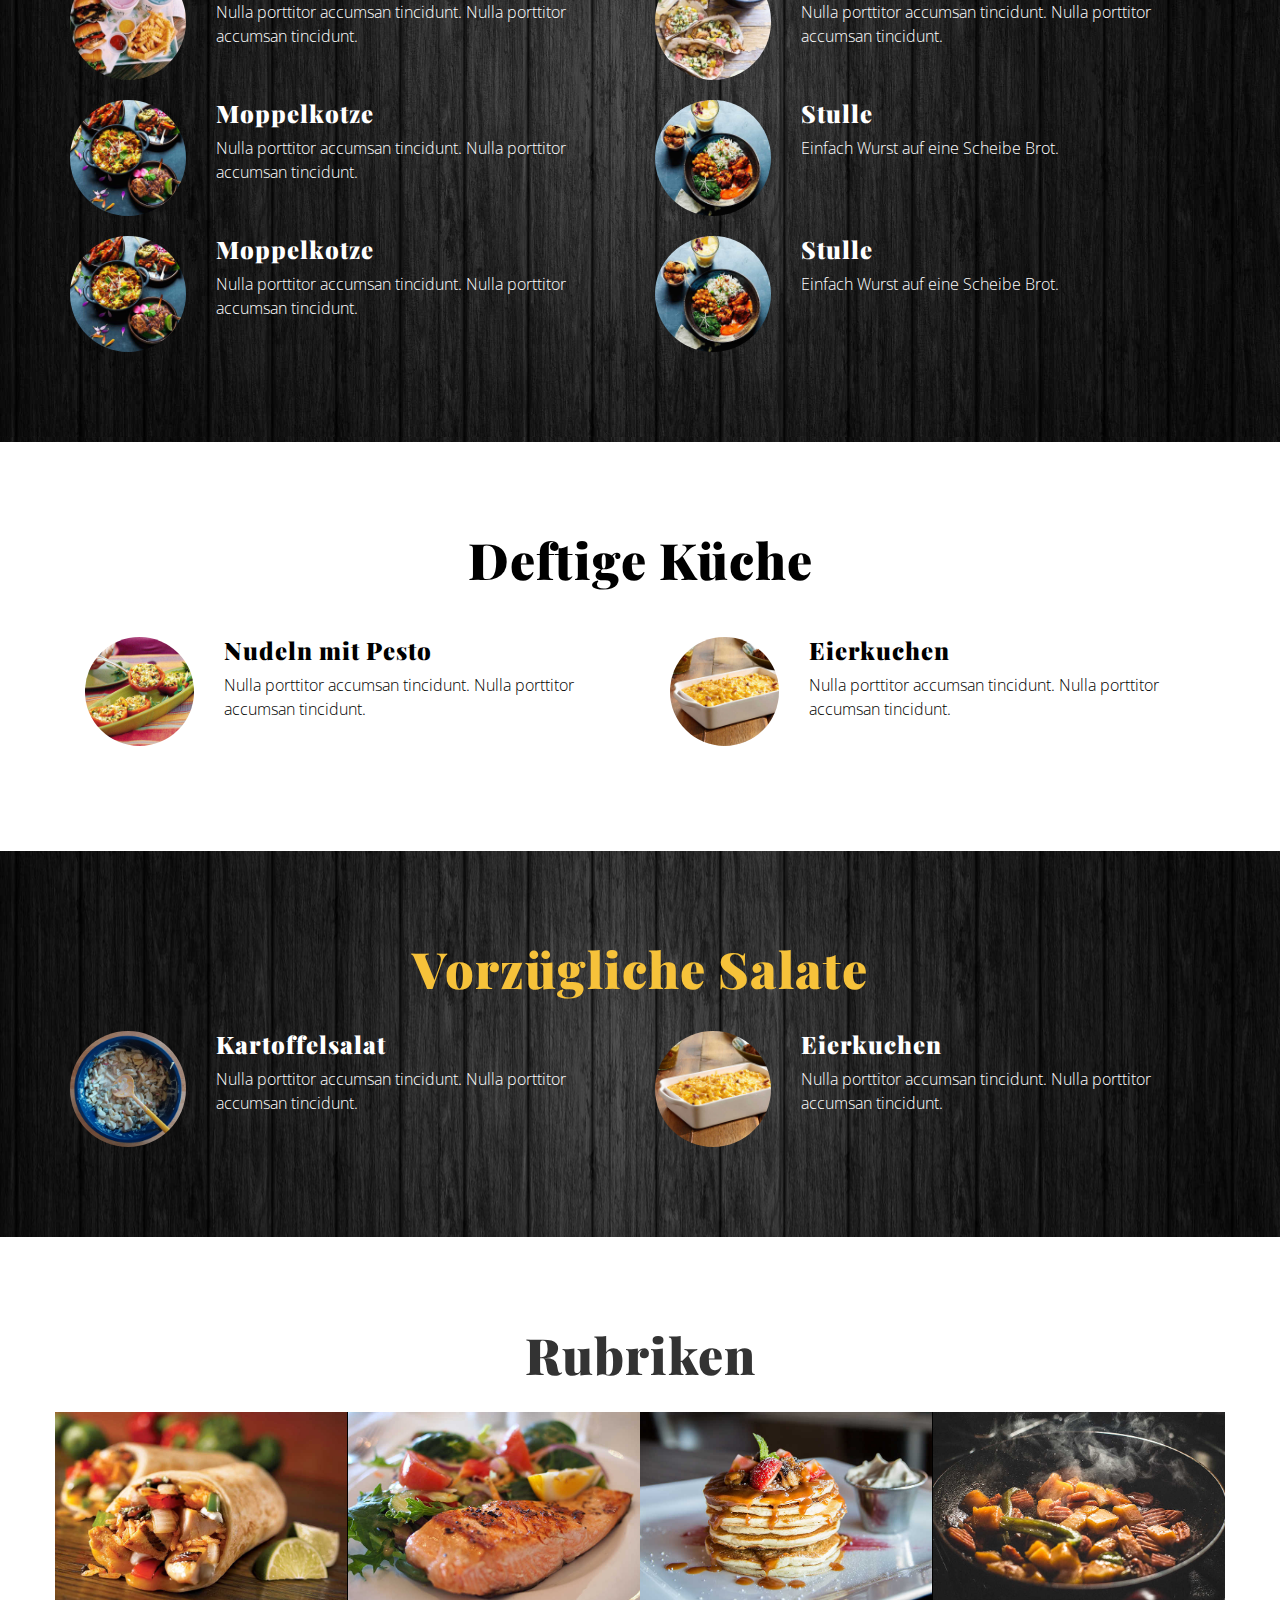
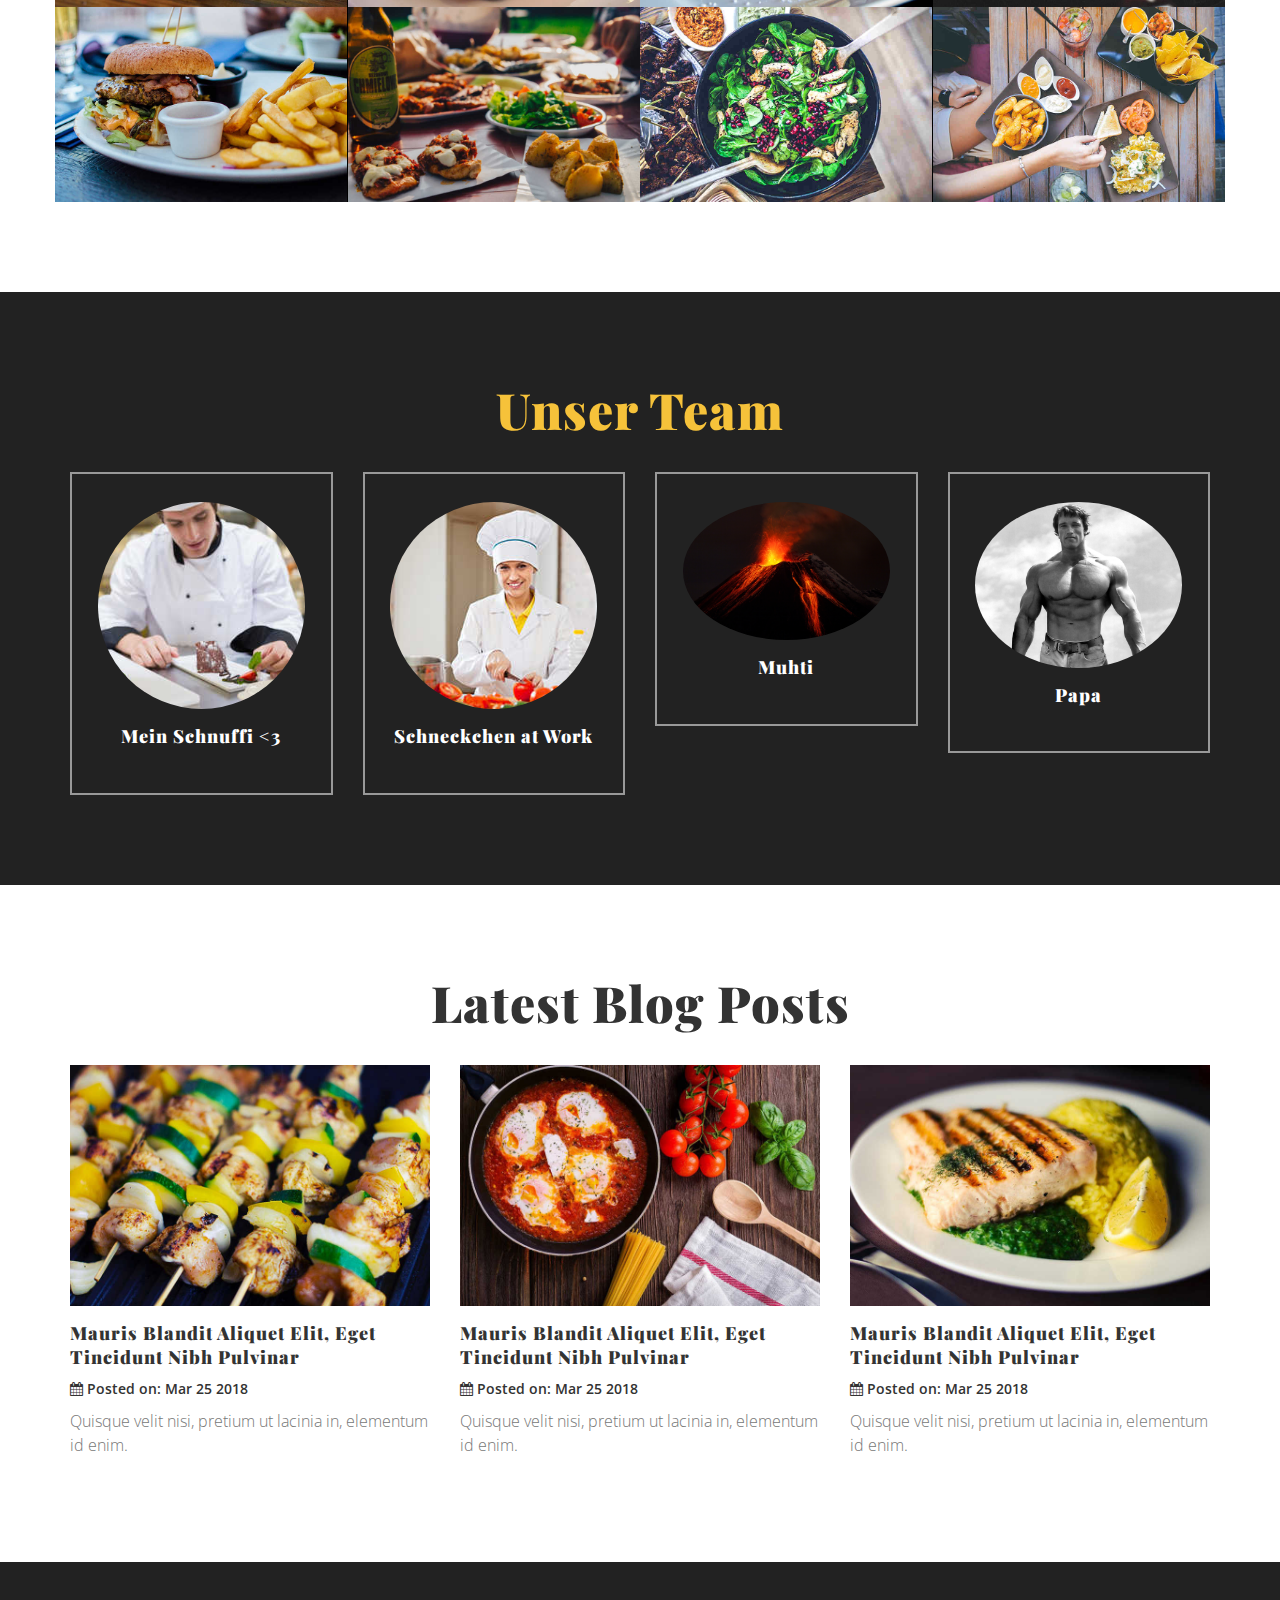
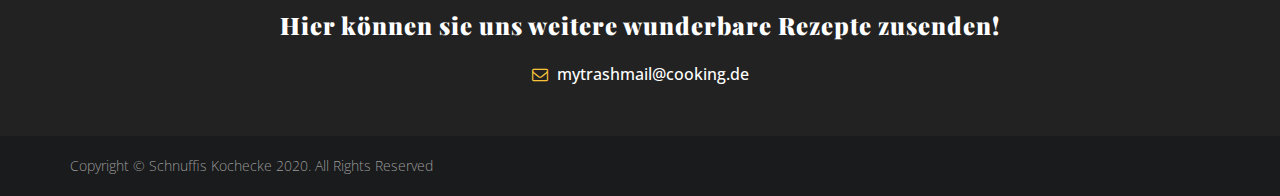
==== commit 5e85bdc2: "Add files via upload" ====
--- a/index.html
+++ b/index.html
@@ -144,7 +144,7 @@
           <h1 class="title yellow">Exquisite Backrezepte</h1>
           <div class="row">
             <div class="col-sm-6 col-md-6 text-sm-left text-md-left text-lg-left bwt-offset-top-20">
-                <a href="Zupfkuchen.html">
+                <a href="Backrezepte/Zupfkuchen.html">
                   <div class="row" >
                     <div class="col-sm-4 col-md-3"><img src="images/Zupfkuchen2_img.jpg" class="img-responsive img-circle" ></div>
                     <div class="col-sm-8 col-md-9">
@@ -271,11 +271,11 @@
           <h1 class="title yellow">Vorzügliche Salate</h1>
           <div class="row">
             <div class="col-sm-6 col-md-6 text-sm-left text-md-left text-lg-left bwt-offset-top-20">
-                <a href="Backrezepte/index.html">
-                  <div class="row">
-                    <div class="col-sm-4 col-md-3"><img src="images/recipes-1.jpg" class="img-responsive img-circle" ></div>
-                    <div class="col-sm-8 col-md-9">
-                      <h3>Nudeln mit Pesto</h3>
+                <a href="Backrezepte/Kartoffelsalat.html">
+                  <div class="row">
+                    <div class="col-sm-4 col-md-3"><img src="images/Kartoffelsalat.jpeg" class="img-responsive img-circle" ></div>
+                    <div class="col-sm-8 col-md-9">
+                      <h3>Kartoffelsalat</h3>
                       <p>Nulla porttitor accumsan tincidunt. Nulla porttitor accumsan tincidunt.</p>
                     </div>
                   </div>
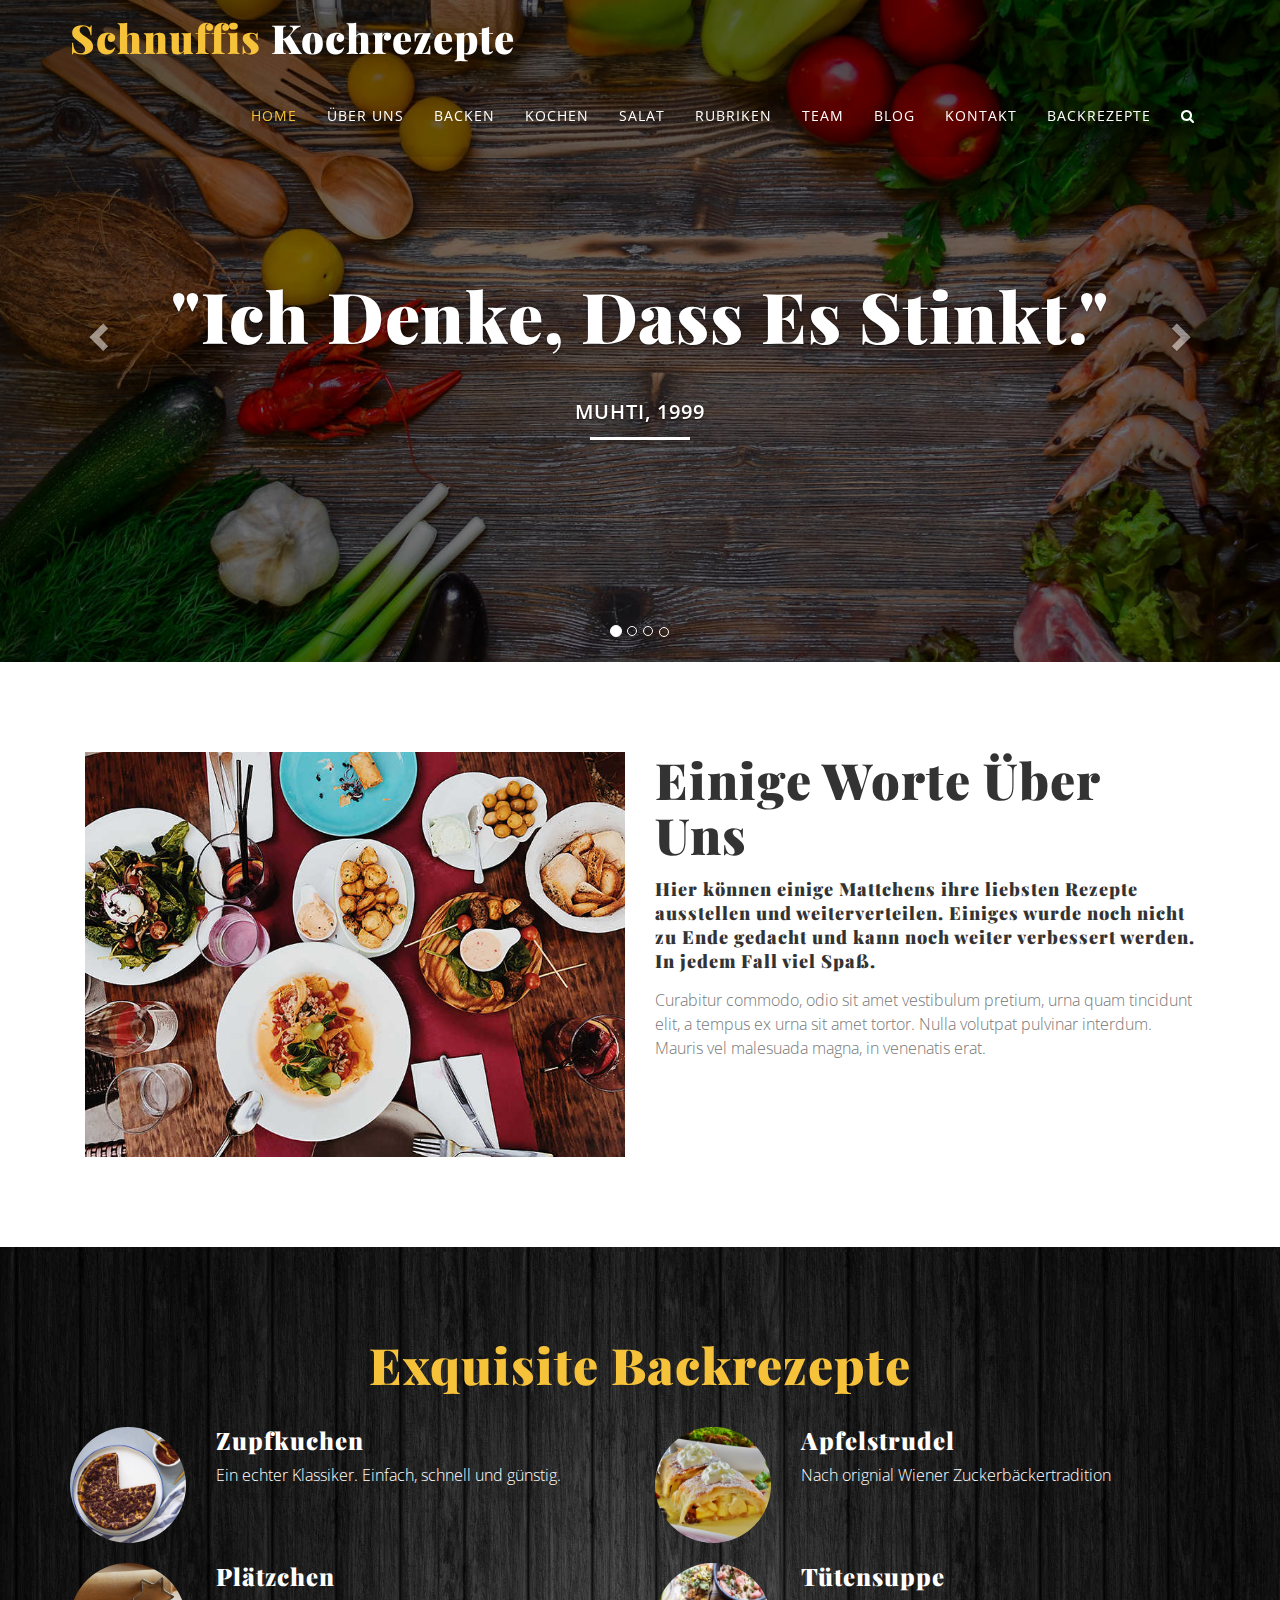
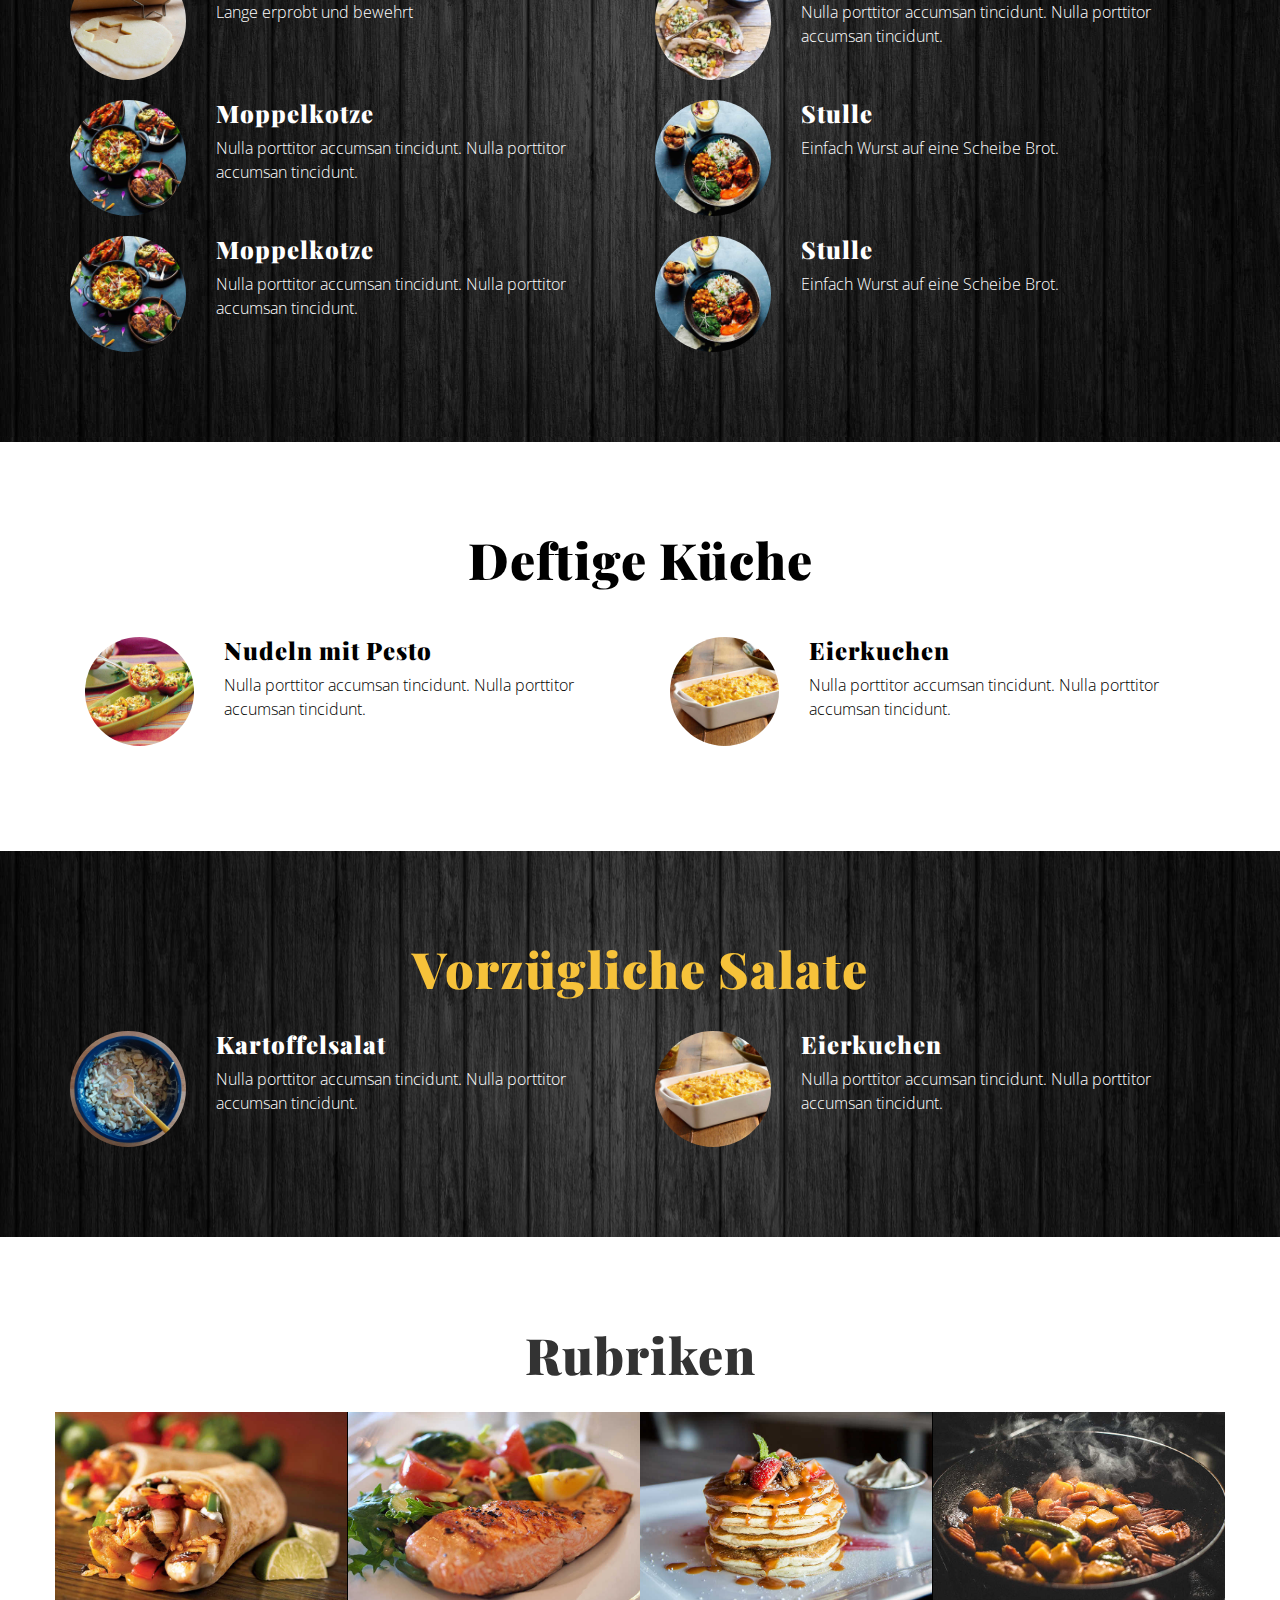
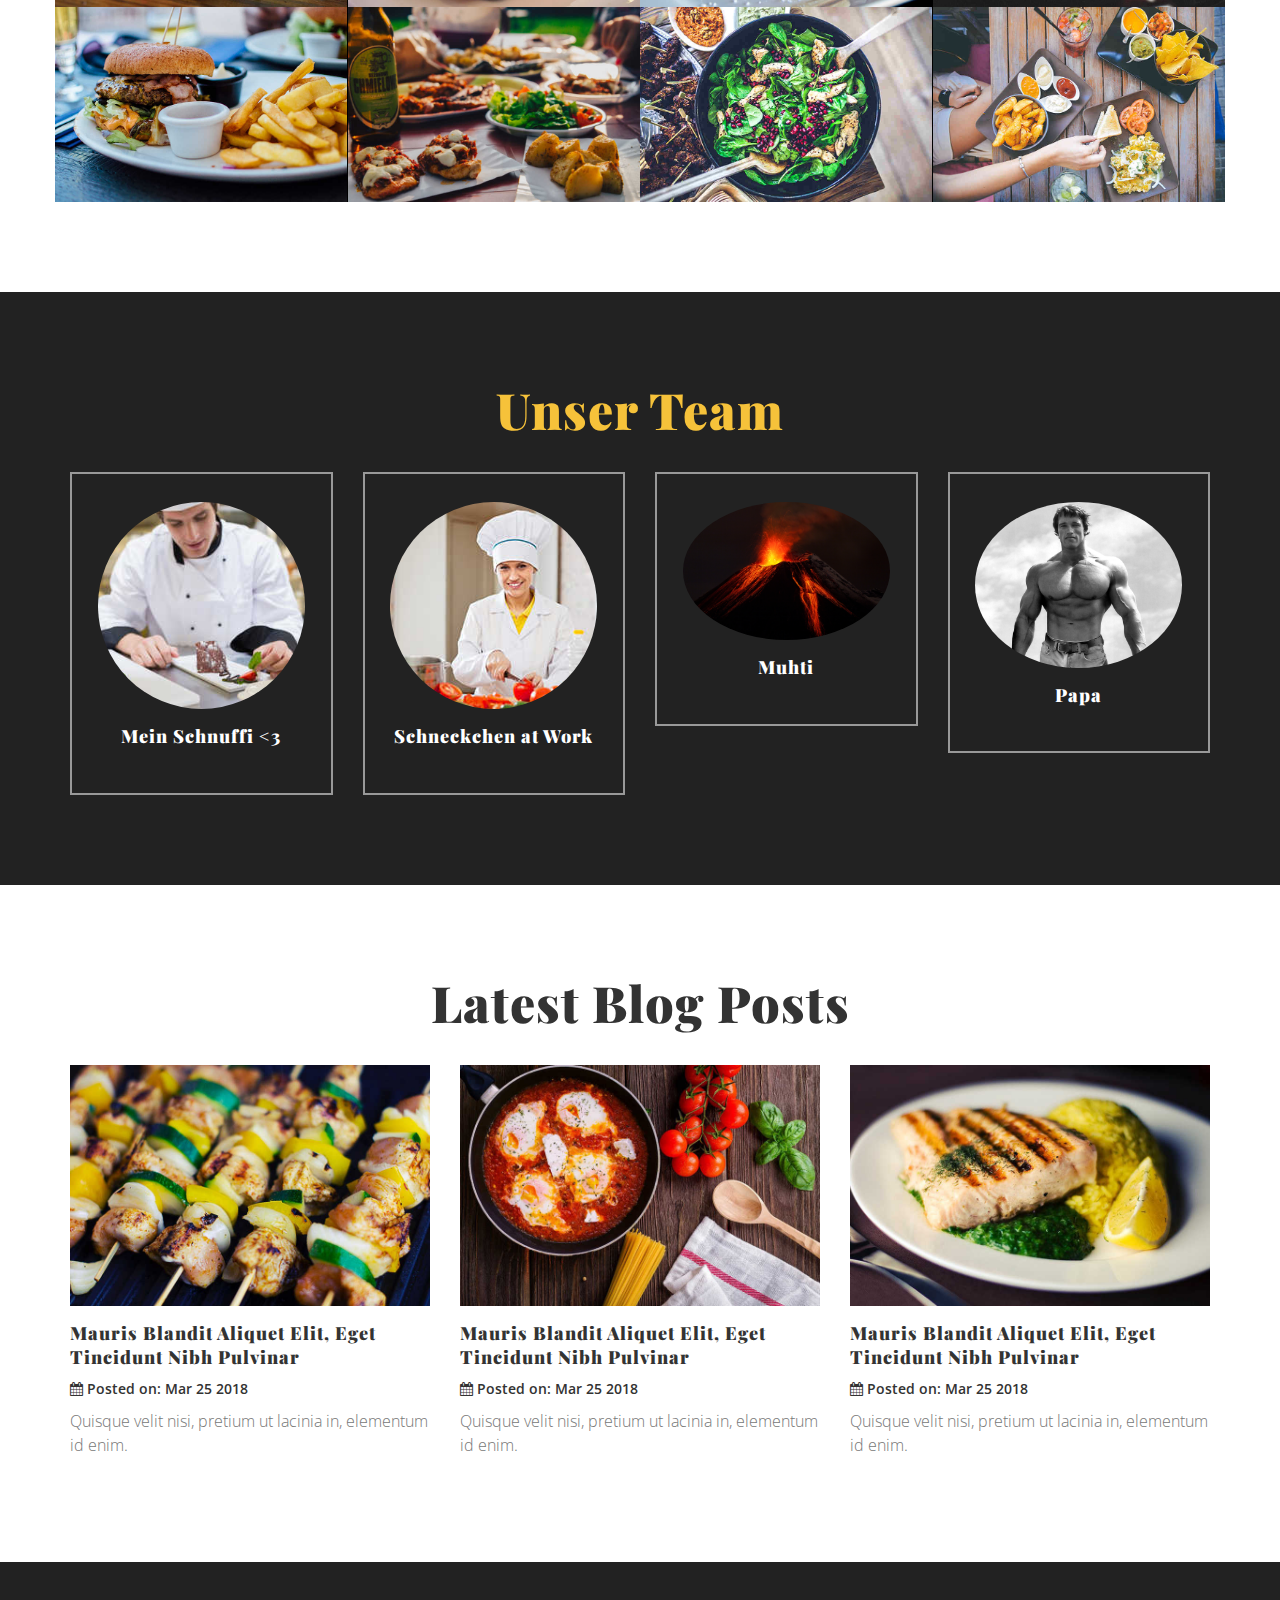
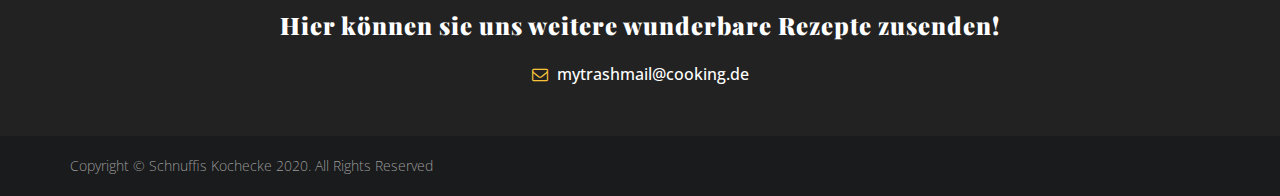
==== commit c0fe6b30: "Add files via upload" ====
--- a/index.html
+++ b/index.html
@@ -155,23 +155,23 @@
                  </a>
             </div>
             <div class="col-sm-6 col-md-6 text-sm-left text-md-left text-lg-left bwt-offset-top-20">
-                <a href="Backrezepte/index.html">
-                  <div class="row">
-                    <div class="col-sm-4 col-md-3"><img src="images/recipes-2.jpg" class="img-responsive img-circle" ></div>
-                    <div class="col-sm-8 col-md-9">
-                      <h3>Eierkuchen</h3>
-                      <p>Nulla porttitor accumsan tincidunt. Nulla porttitor accumsan tincidunt.</p>
-                    </div>
-                  </div>
-                </a>
-            </div>
-            <div class="col-sm-6 col-md-6 text-sm-left text-md-left text-lg-left bwt-offset-top-20">
-                <a href="Backrezepte/index.html">
-                  <div class="row">
-                    <div class="col-sm-4 col-md-3"><img src="images/recipes-3.jpg" class="img-responsive img-circle" ></div>
-                    <div class="col-sm-8 col-md-9">
-                      <h3>Fruchtquarktorte</h3>
-                      <p>Nulla porttitor accumsan tincidunt. Nulla porttitor accumsan tincidunt.</p>
+                <a href="Backrezepte/Apfelstrudel.html">
+                  <div class="row">
+                    <div class="col-sm-4 col-md-3"><img src="images/strudel-3700361_1920.jpg" class="img-responsive img-circle" ></div>
+                    <div class="col-sm-8 col-md-9">
+                      <h3>Apfelstrudel</h3>
+                      <p>Nach orignial Wiener Zuckerbäckertradition</p>
+                    </div>
+                  </div>
+                </a>
+            </div>
+            <div class="col-sm-6 col-md-6 text-sm-left text-md-left text-lg-left bwt-offset-top-20">
+                <a href="Backrezepte/Plaetzchen.html">
+                  <div class="row">
+                    <div class="col-sm-4 col-md-3"><img src="images/dough-2948026_1920.jpg" class="img-responsive img-circle" ></div>
+                    <div class="col-sm-8 col-md-9">
+                      <h3>Plätzchen</h3>
+                      <p>Lange erprobt und bewehrt</p>
                     </div>
                   </div>
                 </a>
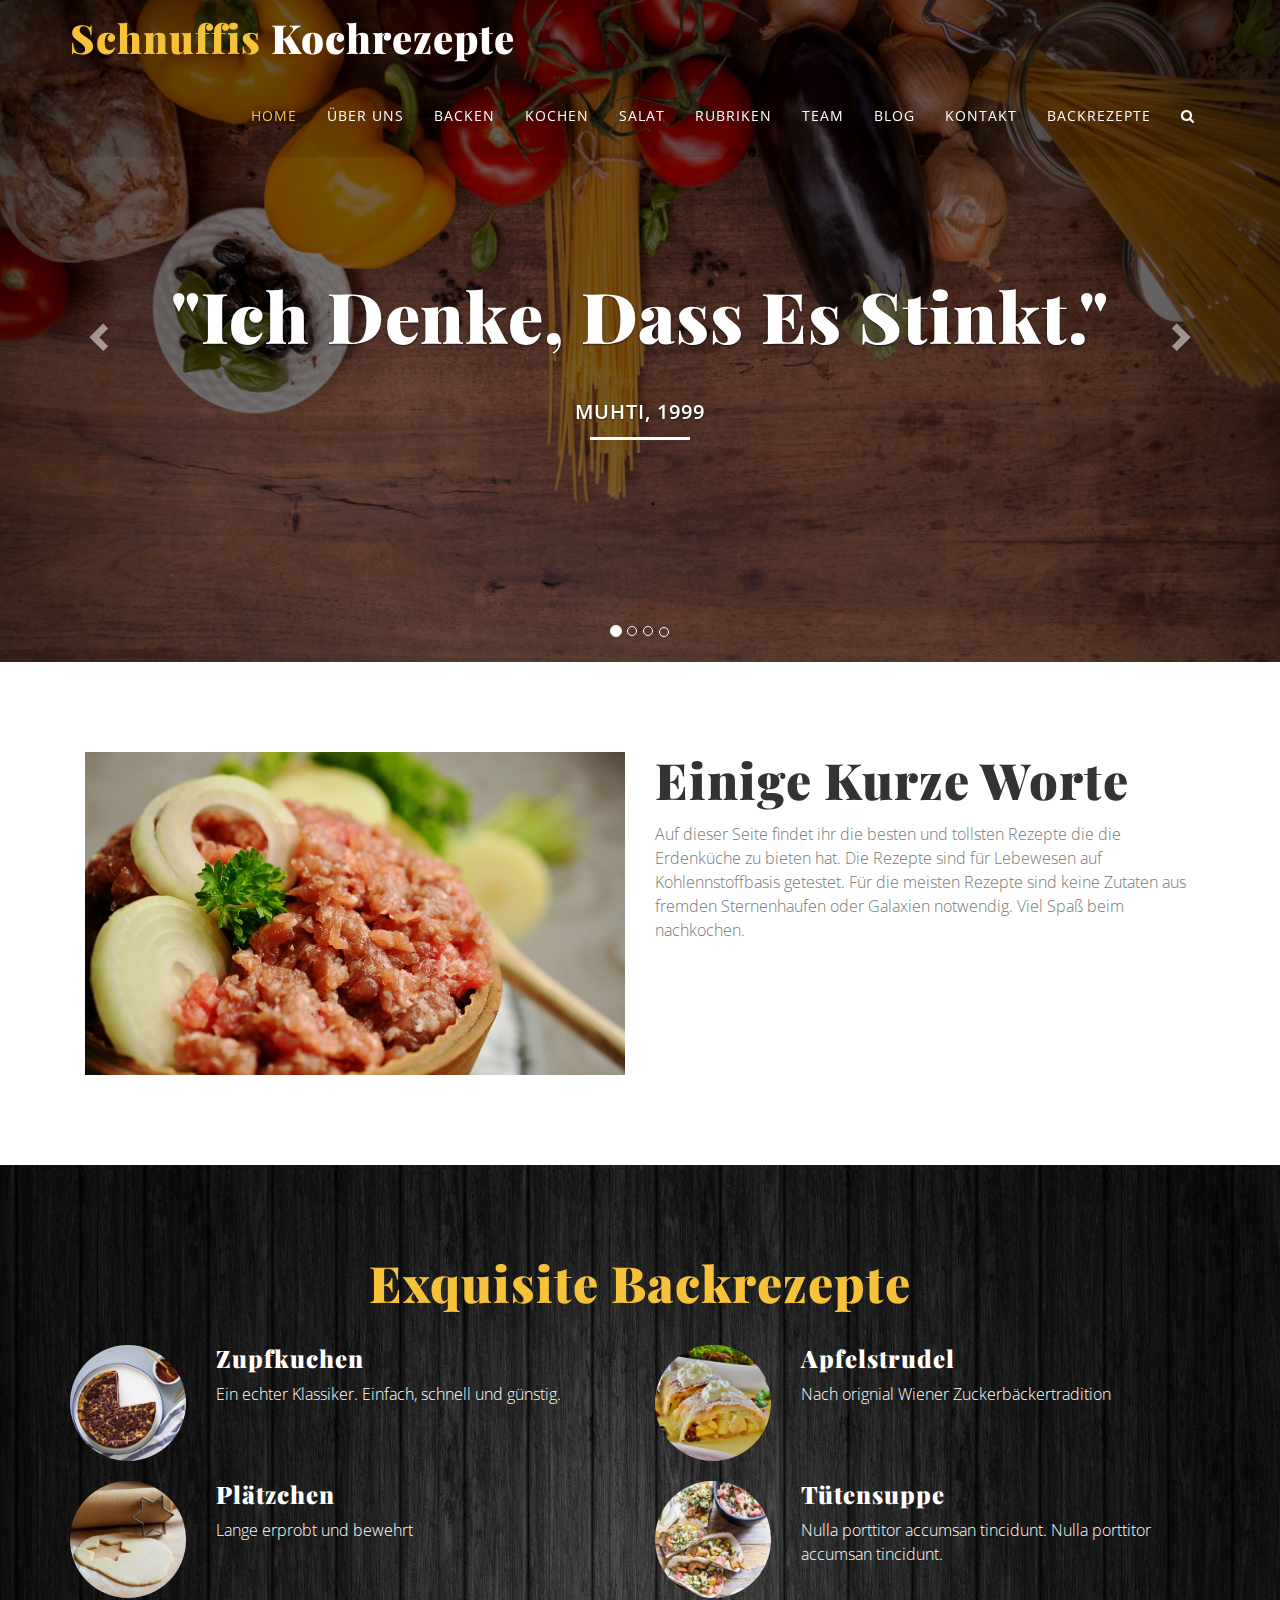
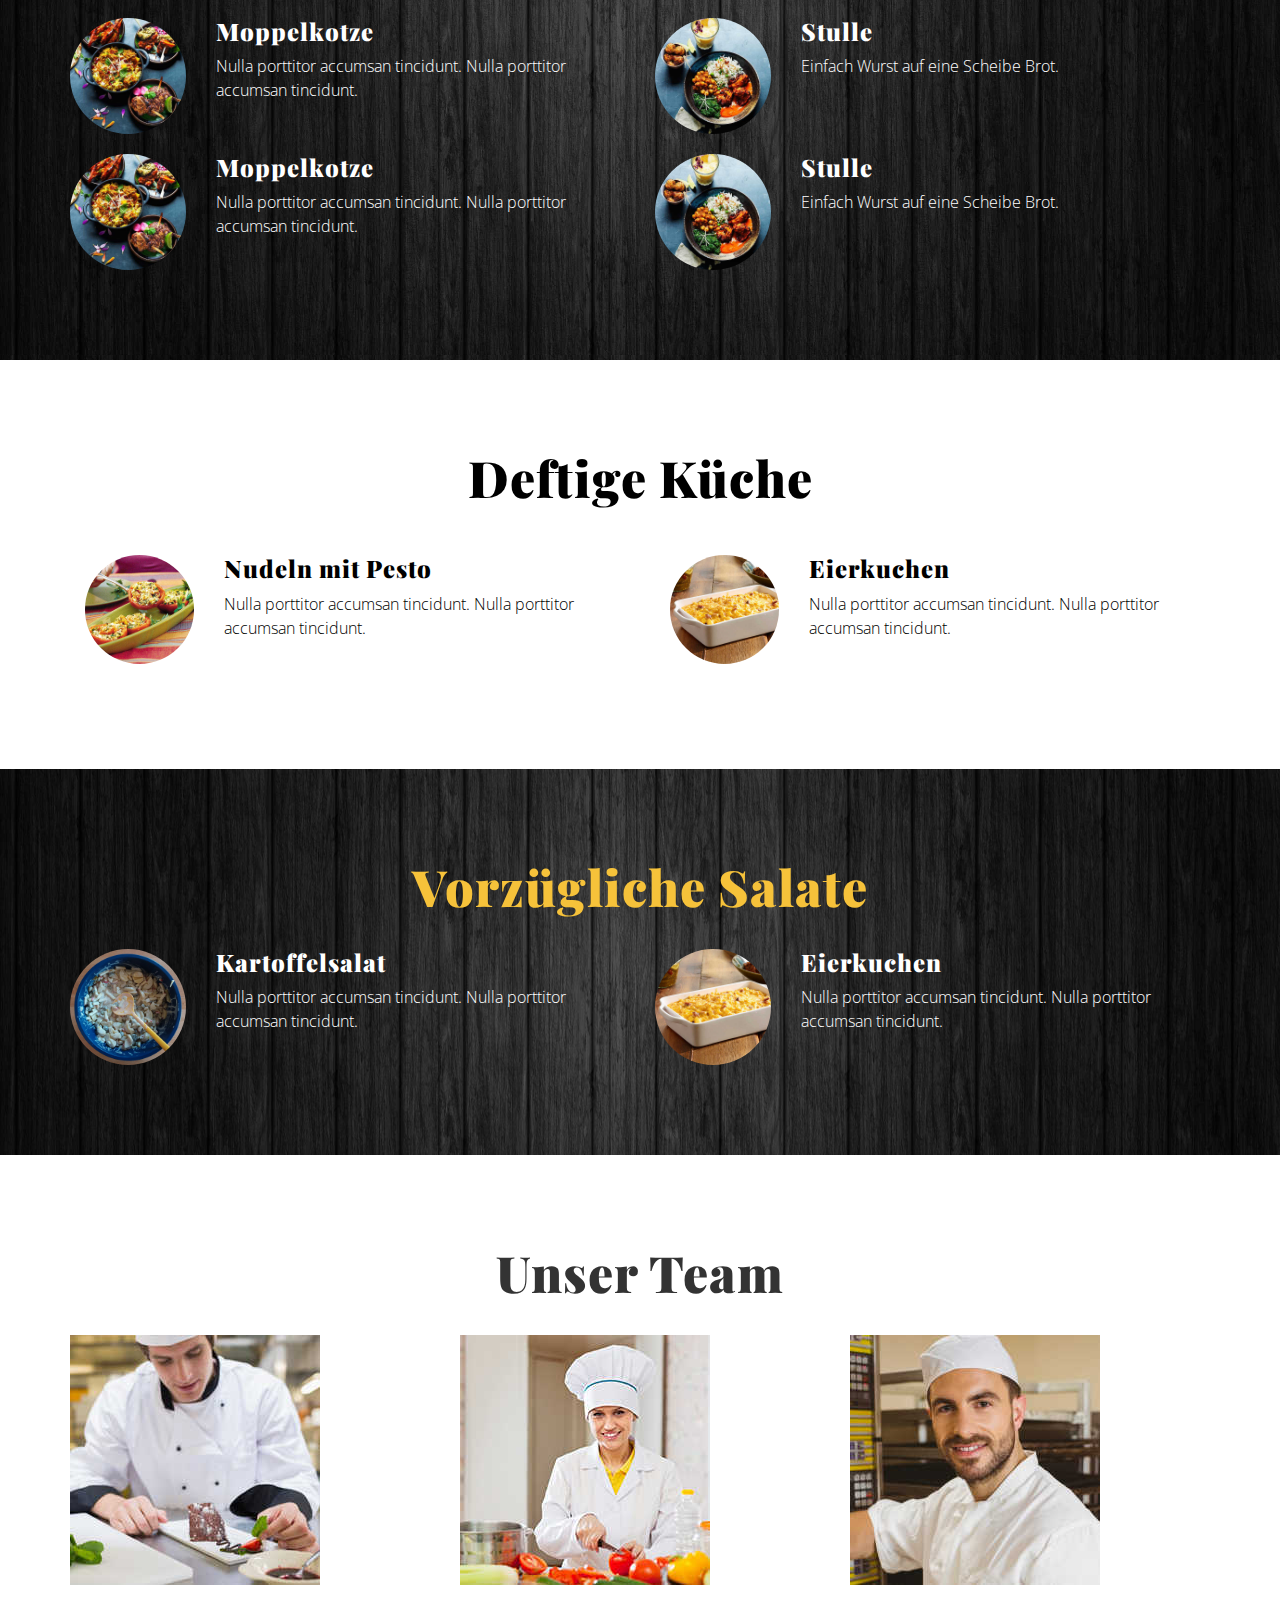
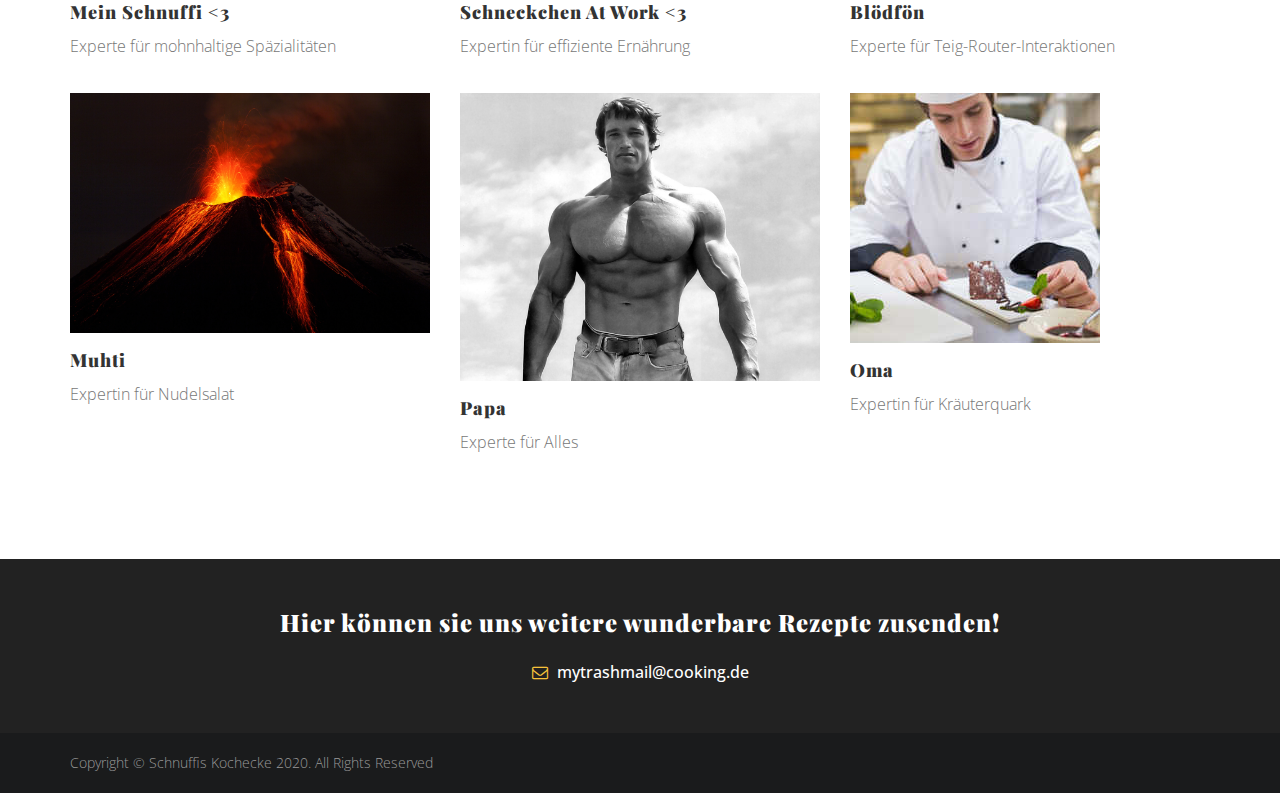
==== commit dc9c9e54: "Add files via upload" ====
--- a/index.html
+++ b/index.html
@@ -129,12 +129,11 @@
     <section id="about" class="about bwt-90">
         <div class="container">
            <div class="col-md-6">
-             <img src="images/about-img.jpg" class="img-responsive" >
+             <img src="images/minced-meat-2309860_1920.jpg" class="img-responsive" >
            </div>
            <div class="col-md-6 bwt-offset-lg-top-0 bwt-offset-md-top-0 bwt-offset-xxs-top-30">
-              <h1 class="title">Einige Worte über uns</h1> 
-              <h4>Hier können einige Mattchens ihre liebsten Rezepte ausstellen und weiterverteilen. Einiges wurde noch nicht zu Ende gedacht und kann noch weiter verbessert werden. In jedem Fall viel Spaß.</h4>
-              <p>Curabitur commodo, odio sit amet vestibulum pretium, urna quam tincidunt elit, a tempus ex urna sit amet tortor. Nulla volutpat pulvinar interdum. Mauris vel malesuada magna, in venenatis erat.</p>
+              <h1 class="title">Einige kurze Worte</h1> 
+              <p>Auf dieser Seite findet ihr die besten und tollsten Rezepte die die Erdenküche zu bieten hat. Die Rezepte sind für Lebewesen auf Kohlennstoffbasis getestet. Für die meisten Rezepte sind keine Zutaten aus fremden Sternenhaufen oder Galaxien notwendig. Viel Spaß beim nachkochen. </p>
            </div>
         </div>
     </section>
@@ -297,139 +296,57 @@
         
     </section>
         
-        
-
-    <section id="gallery" class="gallery bwt-90">
-        <div class="container text-center">
-           <h1 class="title">Rubriken</h1>
-           <div class="row bwt-offset-top-30">
-             <div class="col-xs-6 col-sm-3 col-md-3">
-               <div class="row bwt-relative">
-                 <a href="Backrezepte/index.html" rel="lightbox" class="image-popup" title="Backen">
-                   <img src="images/gallery-1.jpg" class="img-responsive" alt="">
-                 </a>
-               </div>
-            </div>
-             <div class="col-xs-6 col-sm-3 col-md-3">
-               <div class="row bwt-relative">
-                 <a href="images/gallery-2.jpg" rel="lightbox">
-                   <img src="images/gallery-2.jpg" class="img-responsive" >
-                   <i class="fa fa-search-plus bwt-center-absolute"></i>
-                 </a>
-               </div>
-            </div>
-             <div class="col-xs-6 col-sm-3 col-md-3">
-               <div class="row bwt-relative">
-                 <a href="images/gallery-3.jpg" rel="lightbox">
-                   <img src="images/gallery-3.jpg" class="img-responsive" >
-                   <i class="fa fa-search-plus bwt-center-absolute"></i>
-                 </a>
-               </div>
-            </div>
-             <div class="col-xs-6 col-sm-3 col-md-3">
-               <div class="row bwt-relative">
-                 <a href="images/gallery-4.jpg" rel="lightbox">
-                   <img src="images/gallery-4.jpg" class="img-responsive" >
-                   <i class="fa fa-search-plus bwt-center-absolute"></i>
-                 </a>
-               </div>
-            </div>
-             <div class="col-xs-6 col-sm-3 col-md-3">
-               <div class="row bwt-relative">
-                 <a href="images/gallery-5.jpg" rel="lightbox">
-                   <img src="images/gallery-5.jpg" class="img-responsive" >
-                   <i class="fa fa-search-plus bwt-center-absolute"></i>
-                 </a>
-               </div>
-            </div>
-             <div class="col-xs-6 col-sm-3 col-md-3">
-               <div class="row bwt-relative">
-                 <a href="images/gallery-6.jpg" rel="lightbox">
-                   <img src="images/gallery-6.jpg" class="img-responsive" >
-                   <i class="fa fa-search-plus bwt-center-absolute"></i>
-                 </a>
-               </div>
-            </div>
-             <div class="col-xs-6 col-sm-3 col-md-3">
-               <div class="row bwt-relative">
-                 <a href="images/gallery-7.jpg" rel="lightbox">
-                   <img src="images/gallery-7.jpg" class="img-responsive" >
-                   <i class="fa fa-search-plus bwt-center-absolute"></i>
-                 </a>
-               </div>
-            </div>
-             <div class="col-xs-6 col-sm-3 col-md-3">
-               <div class="row bwt-relative">
-                 <a href="images/gallery-8.jpg" rel="lightbox">
-                   <img src="images/gallery-8.jpg" class="img-responsive" >
-                   <i class="fa fa-search-plus bwt-center-absolute"></i>
-                 </a>
-               </div>
-            </div>
-           </div>
-        </div>
-    </section>
-
-    <section id="team" class="team bwt-90">
-      <div class="container text-center">
-        <h1 class="title yellow">Unser Team</h1>
-        <div class="row">
-          <div class="col-sm-6 col-md-3 bwt-offset-top-20">
-            <div class="teamgrid">
-              <div class="image"><img src="images/chef-2.jpg" class="img-responsive img-circle" ></div>
-              <h4>Mein Schnuffi <3</h4>
-            </div>
-          </div>
-          <div class="col-sm-6 col-md-3 bwt-offset-top-20">
-            <div class="teamgrid">
-              <div class="image"><img src="images/chef-4.jpg" class="img-responsive img-circle" ></div>
-              <h4>Schneckchen at Work</h4>
-            </div>
-          </div>
-          <div class="col-sm-6 col-md-3 bwt-offset-top-20">
-            <div class="teamgrid">
-              <div class="image"><img src="images/Muhti.jpg" class="img-responsive img-circle" ></div>
-              <h4>Muhti</h4>
-            </div>
-          </div>
-          <div class="col-sm-6 col-md-3 bwt-offset-top-20">
-            <div class="teamgrid">
-              <div class="image"><img src="images/Papa.jpg" class="img-responsive img-circle" ></div>
-              <h4>Papa</h4>
-            </div>
-          </div>
-        </div>
-      </div>
-    </section>
     
     <section id="blog" class="blog bwt-90">
       <div class="container text-center">
-        <h1 class="title">Latest Blog Posts</h1>
+        <h1 class="title">Unser Team</h1>
         <div class="row">
           <div class="col-sm-4 col-md-4 bwt-offset-top-20">
-            <img src="images/blog-1.jpg" class="img-responsive" >
-            <div class="info">
-            <h4 class="text-capitalize">Mauris blandit aliquet elit, eget tincidunt nibh pulvinar</h4>
-            <div class="date"><i class="fa fa-calendar"></i> Posted on: Mar 25 2018 </div>
-            <p>Quisque velit nisi, pretium ut lacinia in, elementum id enim.</p>
-            </div>
-          </div>
-          <div class="col-sm-4 col-md-4 bwt-offset-top-20">
-            <img src="images/blog-2.jpg" class="img-responsive" >
-            <div class="info">
-            <h4 class="text-capitalize">Mauris blandit aliquet elit, eget tincidunt nibh pulvinar</h4>
-            <div class="date"><i class="fa fa-calendar"></i> Posted on: Mar 25 2018 </div>
-            <p>Quisque velit nisi, pretium ut lacinia in, elementum id enim.</p>
-            </div>
-          </div>
-          <div class="col-sm-4 col-md-4 bwt-offset-top-20">
-            <img src="images/blog-3.jpg" class="img-responsive" >
-            <div class="info">
-            <h4 class="text-capitalize">Mauris blandit aliquet elit, eget tincidunt nibh pulvinar</h4>
-            <div class="date"><i class="fa fa-calendar"></i> Posted on: Mar 25 2018 </div>
-            <p>Quisque velit nisi, pretium ut lacinia in, elementum id enim.</p>
-            </div>
-          </div>
+            <img src="images/chef-2.jpg" class="img-responsive" >
+            <div class="info">
+            <h4 class="text-capitalize">Mein Schnuffi <3</h4>
+            <p>Experte für mohnhaltige Späzialitäten</p>
+            </div>
+          </div>
+          <div class="col-sm-4 col-md-4 bwt-offset-top-20">
+            <img src="images/chef-4.jpg" class="img-responsive" >
+            <div class="info">
+            <h4 class="text-capitalize">Schneckchen at Work <3</h4>
+            <p>Expertin für effiziente Ernährung</p>
+            </div>
+          </div>
+          <div class="col-sm-4 col-md-4 bwt-offset-top-20">
+            <img src="images/chef-3.jpg" class="img-responsive" >
+            <div class="info">
+            <h4 class="text-capitalize">Blödfön</h4>
+            <p>Experte für Teig-Router-Interaktionen</p>
+            </div>
+          </div>
+        
+        </div>
+        <div class="row">
+          <div class="col-sm-4 col-md-4 bwt-offset-top-20">
+            <img src="images/Muhti.jpg" class="img-responsive" >
+            <div class="info">
+            <h4 class="text-capitalize">Muhti</h4>
+            <p>Expertin für Nudelsalat</p>
+            </div>
+          </div>
+          <div class="col-sm-4 col-md-4 bwt-offset-top-20">
+            <img src="images/Papa.jpg" class="img-responsive" >
+            <div class="info">
+            <h4 class="text-capitalize">Papa</h4>
+            <p>Experte für Alles</p>
+            </div>
+          </div>
+          <div class="col-sm-4 col-md-4 bwt-offset-top-20">
+            <img src="images/chef-2.jpg" class="img-responsive" >
+            <div class="info">
+            <h4 class="text-capitalize">Oma</h4>
+            <p>Expertin für Kräuterquark</p>
+            </div>
+          </div>
+        
         </div>
       </div>
     </section>
